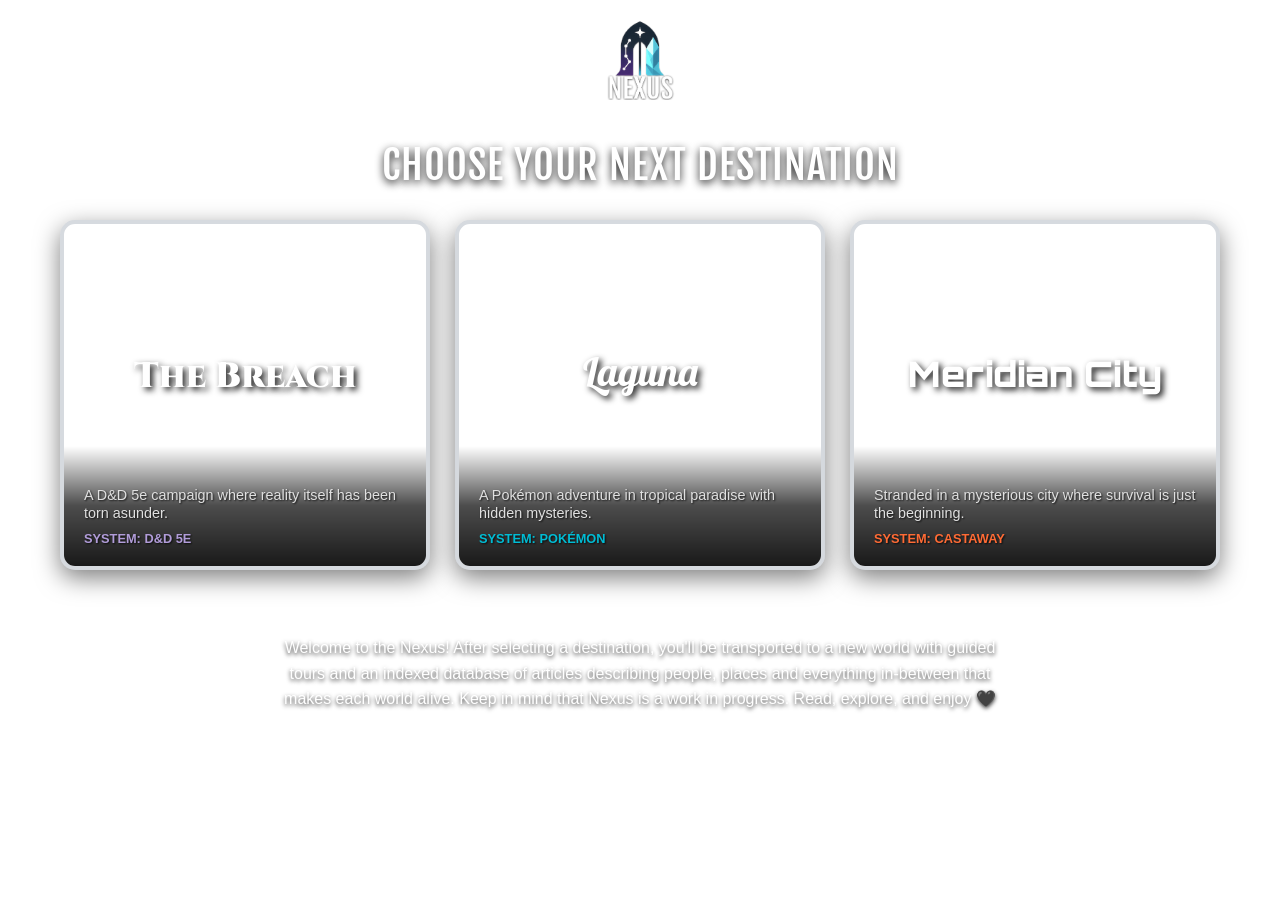
==== html.html @ daaf13c8 "feat: Complete article modal pagination system with enhanced UX - Implement two-column article modal" ====
<!DOCTYPE html>
<html lang="en">
<head>
    <meta charset="UTF-8">
    <meta name="viewport" content="width=device-width, initial-scale=1.0">
    <title>NEXUS - TTRPG World Hub</title>
    
    <!-- ADD: Preload critical background video -->
    <link rel="preload" href="assets/videos/Breach-vid.mp4" as="video" type="video/mp4">
    
    <!-- CSS files in load order: foundation → components → content → overrides -->
    <link href="base.css" rel="stylesheet" type="text/css" />
    <link href="components.css" rel="stylesheet" type="text/css" />
    <link href="cards.css" rel="stylesheet" type="text/css" />
    <link href="features.css" rel="stylesheet" type="text/css" />
    <link href="modals.css" rel="stylesheet" type="text/css" />
    <link href="utilities.css" rel="stylesheet" type="text/css" />
    <link href="responsive.css" rel="stylesheet" type="text/css" />
    
    <!-- World themes loaded dynamically by JavaScript -->
    <link href="meridian-theme.css" rel="stylesheet" type="text/css" />
    <link href="laguna-theme.css" rel="stylesheet" type="text/css" />
    <link href="breach-theme.css" rel="stylesheet" type="text/css" />
</head>
<body>
    <!-- Background video layer for world selection -->
    <div id="worldBackgroundLayer" class="world-background-layer">
        <!-- NEW: Neutral default background -->
        <video id="bgVideo-neutral" class="world-bg-video active" autoplay muted loop playsinline>
            <source src="assets/videos/neutral-landing.mp4" type="video/mp4">
        </video>
        
        <!-- World-specific backgrounds (start inactive) - REMOVED autoplay -->
        <video id="bgVideo-breach" class="world-bg-video" muted loop playsinline>
            <source src="assets/videos/Breach-vid.mp4" type="video/mp4">
        </video>
        <video id="bgVideo-meridian" class="world-bg-video" muted loop playsinline>
            <source src="assets/videos/meridian-vid.mp4" type="video/mp4">
        </video>
        <video id="bgVideo-laguna" class="world-bg-video" muted loop playsinline>
            <source src="assets/videos/laguna-vid.mp4" type="video/mp4">
        </video>
    </div>

    <div class="container">
        <header>
            <div class="logo-container" onclick="window.location.reload()">
                <img src="assets/nexus-logo.png" alt="NEXUS" class="logo" />
                <h1 class="logo-fallback">NEXUS</h1>
            </div>
        </header>

        <main>
            <section class="landing-screen">
                <h2>Choose your next destination</h2>
                <div class="worlds-grid" id="worldsGrid">
                    <!-- Worlds will be loaded dynamically -->
                    <div class="world-card loading">Loading worlds...</div>
                </div>
                
                <div class="landing-message">
                    <div class="message-content" id="landingMessage">
                        Welcome to the Nexus! After selecting a destination, you'll be transported to a new world with guided tours and an indexed database of articles describing people, places and everything in-between that makes each world alive. Keep in mind that Nexus is a work in progress. Read, explore, and enjoy 🖤
                    </div>
                </div>
            </section>

            <section class="world-hub" id="worldHub" style="display: none;">
                <div class="hub-header">
                    <h2 id="currentWorldName">World Name</h2>
                </div>
                <span class="current-mode" id="currentMode">Mode: Explore</span>
                <div class="hub-content" id="hubContent">
                    <!-- Dynamic content based on world and mode -->
                </div>
                <!-- REMOVED: back button - logo click reloads instead -->
            </section>
        </main>

        <!-- Article Modal -->
        <div id="modalOverlay" class="modal-overlay">
            <div class="article-modal" id="articleModal">
                <div class="modal-content">
                    <div class="modal-header">
                        <h2 id="modalTitle">Article Title</h2>
                        <button class="close-btn" id="closeModalBtn">&times;</button>
                    </div>
                    <div class="modal-body" id="modalBody">
                        <!-- Article content will be loaded here -->
                    </div>
                </div>
            </div>
        </div>

        <!-- Tour Modal -->
        <div id="tourModalOverlay" class="modal-overlay">
            <!-- Small centered loading box shown while slides load -->
            <div id="tourLoadingBox" class="tour-loading-box" style="display: none;">
                Loading tour...
            </div>

            <div class="tour-modal" id="tourModal">
                <div class="modal-content">
                    <div class="tour-slide-container" id="tourSlideContainer"></div>
                </div>
                <div class="tour-modal-navigation">
                    <button class="tour-nav-btn" id="tourModalPrevBtn">Previous</button>
                    <div class="tour-dots" id="tourModalDots"></div>
                    <button class="tour-nav-btn" id="tourModalNextBtn">Next</button>
                </div>
                <button id="closeTourModalBtn" class="close-btn">&times;</button>
            </div>
        </div>
    </div>

    <!-- JavaScript files -->
    <script src="config.js"></script>
    <script src="script.js"></script>
    <script src="article_viewer.js"></script>
    <script src="tour_viewer.js"></script>
</body>
</html>
---- base.css ----
@import url('https://fonts.googleapis.com/css2?family=Orbitron:wght@400;700;900&family=Lobster:wght@400&family=Cinzel:wght@400;600;900&family=Fjalla+One:wght@400&family=Faculty+Glyphic&display=swap');

/* ========== CSS VARIABLES ========== */
:root {
    /* Color scheme */
    --primary-bg: linear-gradient(135deg, #f5f7fa 0%, #c3cfe2 100%);
    --secondary-bg: rgba(255, 255, 255, 0.7);
    --card-bg: #ffffff;
    --text-color: #2c3e50;
    --text-secondary: #7f8c8d;
    --text-accent: #34495e;
    --border-color: rgba(52, 73, 94, 0.2);
    --button-bg: rgba(255, 255, 255, 0.8);
    --button-hover: rgba(255, 255, 255, 0.9);
    
    /* Typography */
    --font-family: Arial, sans-serif;
    --font-weight-normal: 400;
    --font-weight-bold: 700;
    --font-weight-heavy: 900;
    
    /* Card system colors - purple theme */
    --card-border-operator: #b19cd9;
    --card-glow-operator: rgba(177, 156, 217, 0.5);
    --card-border-handler: #c9b5e6;
    --card-glow-handler: rgba(201, 181, 230, 0.5);
    --card-border-broker: #9d87c7;
    --card-glow-broker: rgba(157, 135, 199, 0.5);
    --card-border-default: rgba(177, 156, 217, 0.3);
    --card-glow-default: rgba(177, 156, 217, 0.2);
    --card-overlay-gradient: linear-gradient(to top, rgba(0,0,0,0.8) 0%, transparent 100%);
    
    /* Modal system */
    --modal-bg: #ffffff;
    --modal-border: #cccccc;
    --modal-overlay: rgba(0,0,0,0.5);
    
    /* Tour system - purple theme */
    --tour-accent: #b19cd9;
    --tour-bg: rgba(44, 44, 62, 0.9);
    --tour-card-bg: rgba(177, 156, 217, 0.1);
    --tour-nav-bg: #b19cd9;
    --tour-nav-text: #2c2c3e;
    --tour-dot-inactive: rgba(177, 156, 217, 0.3);
    --tour-slide-bg: #2c2c3e;
}

/* ========== BASE STYLES ========== */
* {
    margin: 0;
    padding: 0;
    box-sizing: border-box;
}

body {
    font-family: var(--font-family);
    background: transparent;
    color: var(--text-color);
    min-height: 100vh;
    transition: background 1.5s ease;
    overflow-y: scroll;
    position: relative;
}

.container {
    max-width: 1200px;
    margin: 0 auto;
    padding: 20px;
    transition: opacity 0.5s ease;
    background: transparent;
}

.container.transitioning {
    opacity: 0;
}

.container.transitioning .landing-message {
    opacity: 0;
    transition: opacity 0.2s ease;
}

/* ========== HEADER & LOGO ========== */
header {
    text-align: center;
    margin-bottom: 40px;
}

.logo-container {
    position: relative;
    display: flex;
    justify-content: center;
    align-items: center;
    margin-bottom: 10px;
    cursor: pointer;
    transition: transform 0.2s ease;
}

.logo-container:hover {
    transform: scale(1.05);
}

.logo {
    height: 80px;
    width: auto;
    display: block;
    transition: all 0.3s ease;
}

.logo:hover {
    transform: scale(1.05);
}

.logo-fallback {
    font-family: var(--font-family);
    font-weight: var(--font-weight-heavy);
    font-size: 3rem;
    margin: 0;
    color: var(--text-accent);
    display: none;
}

/* Show fallback if logo fails */
.logo-container .logo[src=""] + .logo-fallback,
.logo-container .logo:not([src]) + .logo-fallback {
    display: block;
}

h1 {
    font-family: var(--font-family);
    font-weight: var(--font-weight-heavy);
    font-size: 3rem;
    margin-bottom: 10px;
    color: var(--text-accent);
}

h2 {
    font-family: 'Fjalla One', sans-serif !important; 
    font-weight: 400;
    font-size: 2.5rem;
    margin-bottom: 30px;
    text-align: center;
    color: #ffffff; /* Changed from var(--text-accent) to white */
    text-transform: uppercase;
    letter-spacing: 1px;
    text-shadow: 0 3px 8px rgba(0, 0, 0, 0.9); /* NEW: strong drop shadow for readability */
}

.subtitle {
    font-size: 1.2rem;
    color: var(--text-secondary);
    font-weight: var(--font-weight-normal);
}

/* ========== ANIMATIONS ========== */
@keyframes fadeIn {
    from {
        opacity: 0;
        transform: translateY(10px);
    }
    to {
        opacity: 1;
        transform: translateY(0);
    }
}

@keyframes slideInUp {
    from {
        opacity: 0;
        transform: translateY(20px);
    }
    to {
        opacity: 1;
        transform: translateY(0);
    }
}
---- components.css ----
/*
 * COMPONENTS.CSS
 * Reusable UI components: buttons, navigation, layout containers, toggles
 * Contains mode buttons, back buttons, current mode indicator, hub layout, and explore toggles
 * Depends on: base.css variables
 */

/* ========== MODE BUTTONS & NAVIGATION ========== */
.mode-buttons {
    display: grid;
    grid-template-columns: repeat(auto-fit, minmax(200px, 1fr));
    gap: 20px;
    margin-bottom: 30px;
}

.mode-btn {
    background: var(--button-bg);
    border: 2px solid var(--border-color);
    border-radius: 15px;
    padding: 30px 20px;
    cursor: pointer;
    transition: all 0.3s ease;
    color: var(--text-color);
    text-align: center;
    font-size: 1rem;
}

.mode-btn:hover {
    transform: translateY(-5px);
    background: var(--button-hover);
}

.mode-icon {
    font-size: 2.5rem;
    display: block;
    margin-bottom: 10px;
}

.mode-text {
    font-family: var(--font-family);
    font-weight: var(--font-weight-bold);
    font-size: 1.5rem;
    display: block;
    margin-bottom: 5px;
}

.mode-btn small {
    color: var(--text-secondary);
    font-size: 0.8rem;
    font-weight: var(--font-weight-normal);
}

.back-btn, .tour-back-btn {
    background: var(--button-bg);
    border: 1px solid var(--border-color);
    color: var(--text-color);
    padding: 10px 20px;
    border-radius: 8px;
    cursor: pointer;
    transition: all 0.3s ease;
    font-family: var(--font-family);
    font-weight: var(--font-weight-normal);
}

.back-btn:hover, .tour-back-btn:hover {
    background: var(--button-hover);
}

.current-mode {
    position: fixed;
    top: 20px;
    right: 20px;
    z-index: 1000;
    background: var(--secondary-bg);
    backdrop-filter: blur(10px);
    border: 1px solid var(--border-color);
    color: var(--text-color);
    padding: 8px 16px;
    border-radius: 20px;
    font-family: var(--font-family);
    font-weight: var(--font-weight-normal);
    font-size: 0.85rem;
    transition: all 0.3s ease;
    opacity: 0.8;
    box-shadow: 0 4px 15px rgba(0, 0, 0, 0.1);
}

.current-mode:hover {
    opacity: 1;
    transform: translateY(-1px);
    box-shadow: 0 6px 20px rgba(0, 0, 0, 0.15);
}

/* World-specific current mode accents */
body.world-meridian .current-mode:hover {
    border-color: rgba(0, 255, 255, 0.3);
}

body.world-laguna .current-mode:hover {
    border-color: rgba(0, 188, 212, 0.3);
}

body.world-breach .current-mode:hover {
    border-color: rgba(255, 215, 0, 0.3);
}

/* ========== HUB LAYOUT ========== */
.hub-header {
    display: flex;
    justify-content: flex-start;
    align-items: center;
    margin-bottom: 30px;
    padding: 20px;
    background: none;
    border-radius: 10px;
    border: none;
}

.hub-content {
    min-height: 400px;
    padding: 20px;
    background: none;
    border-radius: 10px;
    margin-bottom: 20px;
    border: none;
    max-width: 100%; /* Ensure it uses full width */
    margin-left: auto;
    margin-right: auto;
}

/* Hide mode indicator in explore mode */
.world-hub[data-mode="explore"] .current-mode {
    display: none !important;
}

/* ========== EXPLORE MODE TOGGLE ========== */
.explore-toggle-bar {
    display: flex;
    background: rgba(255, 255, 255, 0.1);
    backdrop-filter: blur(10px);
    border-radius: 12px;
    padding: 8px;
    gap: 8px;
    margin-bottom: 0;
    border: 1px solid rgba(255, 255, 255, 0.2);
    width: 100%;
    max-width: 500px;
    margin: 0 auto;
}

.explore-tab {
    flex: 1;
    padding: 12px 20px;
    background: transparent;
    border: none;
    border-radius: 8px;
    color: rgba(255, 255, 255, 0.7);
    cursor: pointer;
    transition: all 0.3s ease;
    font-size: 14px;
    font-weight: 500;
    display: flex;
    align-items: center;
    justify-content: center;
    gap: 8px;
    font-family: var(--font-family);
    white-space: nowrap;
}

.explore-tab:hover {
    background: rgba(255, 255, 255, 0.1);
    color: rgba(255, 255, 255, 0.9);
    transform: translateY(-1px);
}

.explore-tab.active {
    background: rgba(255, 255, 255, 0.2);
    color: #ffffff;
    box-shadow: 0 4px 16px rgba(0, 0, 0, 0.2);
}

.explore-tab.active:hover {
    background: rgba(255, 255, 255, 0.25);
}

.explore-content {
    animation: fadeIn 0.3s ease-out;
}

.explore-submode-content {
    min-height: 400px;
}

/* ========== EXPLORE MODE TOGGLE (new separated buttons) ========== */
.explore-toggle-row {
    display: grid;
    grid-template-columns: repeat(2, minmax(220px, 1fr));
    gap: 16px;
    max-width: 720px;
    margin: 0 auto 12px;
}

.explore-primary-btn {
    padding: 20px 28px;
    background: transparent;
    border: none;
    border-radius: 12px;
    color: #b19cd9; /* Purple color */
    cursor: pointer;
    transition: all 0.25s ease;
    font-size: 1.6rem;
    font-family: var(--font-family);
    font-weight: var(--font-weight-bold);
    display: flex;
    align-items: center;
    justify-content: center;
    gap: 12px;
    white-space: nowrap;
    opacity: 0.5; /* Reduced from 0.6 for inactive */
    text-transform: uppercase;
    letter-spacing: 1px;
    text-decoration: underline;
    text-shadow: 0 0 8px rgba(177, 156, 217, 0.3); /* Purple glow */
}

.explore-primary-btn:hover {
    background: transparent;
    border-color: transparent;
    transform: translateY(-2px);
    opacity: 0.75;
    text-shadow: 0 0 12px rgba(177, 156, 217, 0.5); /* Stronger purple glow on hover */
}

.explore-primary-btn.active {
    background: transparent;
    border-color: transparent;
    color: #c9b5e6; /* Brighter purple when active */
    opacity: 1;
    box-shadow: none;
    transform: translateY(-2px);
    text-decoration: underline;
    text-shadow: 0 0 20px rgba(201, 181, 230, 0.8), /* Strong purple glow */
                 0 0 40px rgba(201, 181, 230, 0.4); /* Extended purple glow */
}

/* Breach edit: bigger font size on buttons, bold */
body.world-breach .explore-primary-btn {
    font-size: 1.8rem;
    font-weight: var(--font-weight-heavy);
}

/* Responsive: stack buttons on small screens */
@media (max-width: 520px) {
    .explore-toggle-row {
        grid-template-columns: 1fr;
    }
}

.container {
    max-width: 1200px;
    margin: 0 auto;
    padding: 20px;
    transition: opacity 0.5s ease;
    background: transparent; /* NEW: ensure container doesn't block bg videos */
}

/* ========== LANDING PAGE STYLES ========== */
.landing-screen {
    /* ...existing code... */
    background: transparent; /* NEW: let bg videos show through */
}

main {
    /* ...existing code... */
    background: transparent; /* NEW: let bg videos show through */
}
---- cards.css ----
/*
 * CARDS.CSS
 * All card-based preview UI elements: world selection cards and article grid cards
 * Contains world cards (cinematic video previews), article cards (content previews), and tag-based styling
 * Depends on: base.css variables
 */

/* ========== WORLD BACKGROUND VIDEOS ========== */
.world-background-layer {
    position: fixed;
    top: 0;
    left: 0;
    width: 100vw;
    height: 100vh;
    z-index: -1; /* behind .container but visible if body bg is transparent */
    overflow: hidden;
    pointer-events: none;
}

.world-bg-video {
    position: absolute;
    top: 50%;
    left: 50%;
    transform: translate(-50%, -50%);
    min-width: 100%;
    min-height: 100%;
    width: auto;
    height: auto;
    object-fit: cover;
    opacity: 0;
    transition: opacity 0.8s ease;
    filter: blur(2px) brightness(0.6); /* Reduced from blur(4px) */
}

.world-bg-video.active {
    opacity: 1;
}

/* ========== WORLD CARDS ========== */
.worlds-grid {
    display: grid;
    grid-template-columns: repeat(auto-fit, minmax(280px, 1fr));
    gap: 25px;
    margin-bottom: 20px;
    max-width: 1600px;      /* Added: cap grid width for wide screens */
    margin-left: auto;      /* Center grid horizontally */
    margin-right: auto;
}

.world-card {
    position: relative;
    height: 350px;
    border-radius: 15px;
    overflow: hidden;
    cursor: pointer;
    transition: all 0.3s ease;
    border: 4px solid var(--border-color);
    box-shadow: 0 8px 25px rgba(0, 0, 0, 0.5); /* Increased from 0.2 to 0.5 */
    
    /* NEW: Fade-in animation on load */
    opacity: 0;
    animation: cardFadeIn 0.6s ease-out forwards;
    /* ADD: Force hardware acceleration */
    will-change: opacity, transform;
    transform: translateZ(0); /* Force GPU rendering */
}

/* Stagger the fade-in for each card - reduced delays for smoother start */
.world-card:nth-child(1) { animation-delay: 0s; } /* No delay for first card */
.world-card:nth-child(2) { animation-delay: 0.15s; }
.world-card:nth-child(3) { animation-delay: 0.3s; }
.world-card:nth-child(4) { animation-delay: 0.45s; }

@keyframes cardFadeIn {
    from {
        opacity: 0;
        transform: translateY(20px) translateZ(0);
    }
    to {
        opacity: 1;
        transform: translateY(0) translateZ(0);
    }
}

.world-card:hover {
    transform: translateY(-6px) scale(1.02) translateZ(0); /* Keep GPU rendering */
    border-color: var(--text-accent);
    box-shadow: 0 12px 35px rgba(0, 0, 0, 0.6), 
                inset 0 0 30px rgba(255, 255, 255, 0.1); /* ADD: inner glow */
    will-change: transform; /* Hint browser about hover transforms */
}

.world-card.loading {
    cursor: default;
    display: flex;
    align-items: center;
    justify-content: center;
    background: transparent; /* Completely transparent */
    color: #ffffff;
    border: none; /* No border */
    box-shadow: none;
    font-size: 1.2rem;
    font-weight: 600;
    text-shadow: 0 3px 8px rgba(0, 0, 0, 0.9);
    animation: none !important; /* Keep this to disable card fade-in */
    backdrop-filter: none; /* Removed blur completely */
    opacity: 1; /* REMOVED !important - allows JS to override */
    visibility: visible !important; /* Keep visibility important */
}

.world-video {
    position: absolute;
    top: 0;
    left: 0;
    width: 100%;
    height: 100%;
    object-fit: cover;
    z-index: 1;
    transition: transform 0.3s ease;
    /* ADD: Prevent video from triggering repaints during card animation */
    will-change: transform;
    transform: translateZ(0);
}

.world-card:hover .world-video {
    transform: scale(1.05);
}

.world-video-placeholder {
    position: absolute;
    top: 0;
    left: 0;
    width: 100%;
    height: 100%;
    background: var(--secondary-bg);
    display: flex;
    align-items: center;
    justify-content: center;
    font-size: 4rem;
    color: var(--text-secondary);
    z-index: 1;
}

.world-video-placeholder::before {
    content: "🌎";
}

.world-overlay {
    position: absolute;
    bottom: 0;
    left: 0;
    right: 0;
    background: linear-gradient(to top, rgba(0, 0, 0, 0.9) 0%, rgba(0, 0, 0, 0.7) 50%, transparent 100%);
    padding: 20px;
    z-index: 2;
    min-height: 120px;
    display: flex;
    flex-direction: column;
    justify-content: flex-end;
}

.world-name {
    position: absolute;
    top: calc(50% - 1.1rem);
    left: 50%;
    transform: translate(-50%, -50%);
    width: calc(100% - 40px);
    text-align: center;
    font-weight: 900;
    font-size: 2.2rem;
    color: #ffffff;
    text-shadow: 3px 3px 6px rgba(0, 0, 0, 0.9);
    line-height: 1.1;
    z-index: 3;
    pointer-events: none;
}

.world-description {
    color: #e0e0e0;
    font-size: 0.9rem;
    font-weight: var(--font-weight-normal);
    margin-bottom: 8px;
    text-shadow: 1px 1px 2px rgba(0, 0, 0, 0.8);
    line-height: 1.3;
}

.world-system {
    font-family: var(--font-family);
    font-weight: var(--font-weight-bold);
    font-size: 0.8rem;
    text-transform: uppercase;
    text-shadow: 1px 1px 2px rgba(0, 0, 0, 0.8);
}

/* World-specific fonts and colors */
.world-card[data-world-id="meridian"] .world-name {
    font-family: 'Orbitron', monospace;
    font-weight: 900;
    top: calc(50% - 1.3rem); /* ADD: Moved up slightly (was calc(50% - 1.1rem)) */
}

.world-card[data-world-id="meridian"] .world-system {
    color: #ff6b35;
}

.world-card[data-world-id="meridian"]:hover {
    border-color: #ff6b35; /* ADD: fill border with Meridian color */
    box-shadow: 0 12px 35px rgba(255, 107, 53, 0.7),
                inset 0 0 30px rgba(255, 107, 53, 0.2); /* ADD: inner glow with Meridian color */
}

.world-card[data-world-id="laguna"] .world-name {
    font-family: 'Lobster', cursive;
    font-weight: 400;
    font-size: 2.5rem; /* Increased from default 2.2rem */
    top: calc(50% - 1.5rem); /* Moved up slightly (was calc(50% - 1.1rem)) */
}

.world-card[data-world-id="laguna"] .world-system {
    color: #00bcd4;
}

.world-card[data-world-id="laguna"]:hover {
    border-color: #00bcd4; /* ADD: fill border with Laguna color */
    box-shadow: 0 12px 35px rgba(0, 188, 212, 0.7),
                inset 0 0 30px rgba(0, 188, 212, 0.2); /* ADD: inner glow with Laguna color */
}

.world-card[data-world-id="breach"] .world-name {
    font-family: 'Cinzel', serif;
    font-weight: 900;
}

.world-card[data-world-id="breach"] .world-system {
    color: #b19cd9; /* Changed from #c9a961 to purple */
}

.world-card[data-world-id="breach"]:hover {
    border-color: #b19cd9; /* Changed from #c9a961 to purple */
    box-shadow: 0 12px 35px rgba(177, 156, 217, 0.9), /* Updated to purple */
                inset 0 0 30px rgba(177, 156, 217, 0.25); /* Updated inner glow to purple */
}

/* ========== ARTICLE CARDS ========== */
.articles-grid {
    display: grid;
    grid-template-columns: repeat(auto-fit, minmax(204px, 1fr)); /* Reduced from 240px (15% smaller) */
    gap: 12px;
    max-width: 1120px; /* NEW: Limit to ~5 cards (5 * 204px + 4 * 12px gaps = 1068px + padding) */
    margin: 0 auto;
    padding: 0;
    justify-content: center;
}

.article-card {
    position: relative;
    height: 255px;
    border-radius: 12px;
    overflow: hidden;
    cursor: pointer;
    transition: all 0.3s ease;
    border: none;
    filter: saturate(0.9); /* NEW: 10% desaturation (90% saturation) */
}

.article-card:hover {
    transform: translateY(-6px) scale(1.02);
    filter: saturate(1); /* NEW: Full saturation on hover */
}

/* Compact header for article cards */
.card-header {
    display: flex;
    align-items: center;
    gap: 10px;
    margin-bottom: 6px;
}

/* Top-right badges container - REMOVE from top */
.article-card .card-top-bar {
    display: none; /* Hide the top bar completely */
}

/* Remove all old badge positioning rules */
.article-card .card-top-bar .card-category-badge,
.article-card .card-top-bar .card-tag,
.article-card .card-meta-row .card-category-badge,
.article-card .card-meta-row .card-tag {
    position: static !important;
    top: auto !important;
    right: auto !important;
    left: auto !important;
    margin: 0 !important;
}

/* Tag-based styling */
.article-card.tag-operator {
    border-color: var(--card-border-operator);
    box-shadow: 0 0 15px var(--card-glow-operator);
}

.article-card.tag-operator:hover {
    box-shadow: 0 0 25px var(--card-glow-operator);
}

.article-card.tag-handler {
    border-color: var(--card-border-handler);
    box-shadow: 0 0 15px var(--card-glow-handler);
}

.article-card.tag-handler:hover {
    box-shadow: 0 0 25px var(--card-glow-handler);
}

.article-card.tag-broker {
    border-color: var(--card-border-broker);
    box-shadow: 0 0 15px var(--card-glow-broker);
}

.article-card.tag-broker:hover {
    box-shadow: 0 0 25px var(--card-glow-broker);
}

.article-card:not(.tag-operator):not(.tag-handler):not(.tag-broker) {
    border-color: var(--card-border-default);
    box-shadow: 0 0 15px var(--card-glow-default);
}

.card-background {
    position: absolute;
    top: 0;
    left: 0;
    width: 100%;
    height: 100%;
    object-fit: cover;
    object-position: center 10%;
    z-index: 1;
}

.card-background-placeholder {
    position: absolute;
    top: 0;
    left: 0;
    width: 100%;
    height: 100%;
    background: linear-gradient(135deg, #3d3456, #2c2c3e); /* Purple gradient instead of beige */
    display: flex;
    align-items: center;
    justify-content: center;
    font-size: 3rem;
    color: #b19cd9; /* Purple color for icon */
    z-index: 1;
}

.card-background-placeholder::before {
    content: "📄";
}

.card-overlay {
    position: absolute;
    bottom: 0;
    left: 0;
    right: 0;
    background: var(--card-overlay-gradient);
    padding: 10px 14px; /* Reduced from 12px 16px (15% smaller) */
    min-height: 102px; /* Reduced from 120px (15% smaller) */
    z-index: 2;
    display: flex;
    flex-direction: column;
    justify-content: flex-end;
    align-items: center;
}

.card-title {
    font-family: var(--font-family);
    font-weight: var(--font-weight-heavy);
    font-size: 1.1rem; /* Reduced from 1.3rem (15% smaller) */
    color: #ffffff !important;
    margin: 0 0 6px 0; /* Reduced from 8px */
    text-shadow: 2px 2px 4px rgba(0, 0, 0, 0.8);
    line-height: 1.2;
    text-align: center;
    width: 100%;
}

/* NEW: Badges row under the title */
.card-badges-row {
    display: flex;
    align-items: center;
    justify-content: center;
    gap: 8px;
    margin-top: 4px;
    width: 100%;
}

.card-category-badge {
    position: static !important;
    top: auto !important;
    right: auto !important;
    left: auto !important;
    margin: 0 !important;
    z-index: auto;
    background: rgba(177, 156, 217, 0.9);
    backdrop-filter: blur(10px);
    color: #2c2c3e;
    padding: 3px 8px; /* Reduced from 4px 10px (15% smaller) */
    border-radius: 15px;
    font-family: var(--font-family);
    font-weight: var(--font-weight-bold);
    font-size: 10px; /* Reduced from 11px */
    text-transform: uppercase;
    border: none;
}

.card-tag {
    position: static !important;
    top: auto !important;
    right: auto !important;
    left: auto !important;
    margin: 0 !important;
    padding: 3px 8px; /* Reduced from 4px 10px (15% smaller) */
    border-radius: 15px;
    font-family: var(--font-family);
    font-weight: var(--font-weight-bold);
    font-size: 10px; /* Reduced from 11px */
    text-transform: capitalize;
    background: rgba(201, 181, 230, 0.9);
    color: #2c2c3e;
    border: none;
}

.card-summary {
    font-family: var(--font-family);
    font-weight: var(--font-weight-bold);
    font-size: 0.8rem;
    color: var(--text-color);
    line-height: 1.3;
    margin: 0;
    text-shadow: 1px 1px 2px rgba(0, 0, 0, 0.8);
    display: none; /* Hide the summary */
    -webkit-line-clamp: 3;
    line-clamp: 3;
    -webkit-box-orient: vertical;
    overflow: hidden;
}

.card-meta {
    font-family: var(--font-family);
    font-weight: var(--font-weight-normal);
    font-size: 0.65rem;
    color: var(--text-secondary);
    margin-top: 6px;
    text-shadow: 1px 1px 2px rgba(0, 0, 0, 0.8);
}

/* No changes needed unless you have badge order overrides here. 
   The theme's flex-direction: column-reverse will handle the order for Breach. */
---- features.css ----
/*
 * FEATURES.CSS
 * Content browsing systems: article viewer interface and tour system
 * Contains article filters/search, tour selection interface, and tour slideshow functionality
 * Depends on: base.css variables
 */

/* ========== ARTICLE SYSTEM ========== */
.landing-message {
    max-width: 800px;
    margin: 40px auto 0;
    padding: 25px 30px;
}

.message-content {
    text-align: center;
    font-size: 1rem;
    line-height: 1.6;
    color: #ffffff;
    font-weight: var(--font-weight-normal);
    text-shadow: 0 2px 4px rgba(0, 0, 0, 0.8);
}

.message-content p {
    margin-bottom: 15px;
}

.message-content p:last-child {
    margin-bottom: 0;
}

.article-viewer {
    max-width: 1680px; /* was 1400px - allow up to 6 columns */
    margin: 0 auto;
    margin-top: 0 !important; /* Remove any extra top margin */
    padding: 0 20px; /* Add horizontal padding for better spacing */
}

/* Let the grid expand to the container width (removes 1600px cap from cards.css) */
.article-viewer .articles-grid {
    max-width: none;
    margin: 0 auto; /* Ensure centering */
    padding: 0;
}

.article-filters {
    display: flex;
    gap: 15px;
    margin-bottom: 18px !important; /* was 30px */
    flex-wrap: wrap;
    align-items: center;
    padding: 14px !important;       /* was 20px */
    border-radius: 10px;
    background: rgba(177, 156, 217, 0.1); /* Purple tint background */
    border: 1px solid rgba(177, 156, 217, 0.3); /* Purple border */
}

.filter-group {
    flex: 1;
    min-width: 150px;
}

.filter-group input, .filter-group select {
    width: 100%;
    padding: 10px;
    border: 1px solid rgba(177, 156, 217, 0.4); /* Purple border */
    border-radius: 5px;
    background: rgba(0, 0, 0, 0.3); /* Dark semi-transparent */
    color: #ffffff; /* White text */
    font-size: 14px;
    font-family: var(--font-family);
    font-weight: var(--font-weight-normal);
}

.filter-group input::placeholder {
    color: rgba(177, 156, 217, 0.6); /* Purple placeholder */
}

.filter-group select option {
    background: #2c2c3e; /* Dark background for dropdown */
    color: #ffffff;
    padding: 8px;
}

.clear-btn {
    padding: 10px 20px;
    background: rgba(177, 156, 217, 0.25) !important; /* Purple tint - force override */
    color: #e8e8e8 !important; /* Light text - force override */
    border: 1px solid rgba(177, 156, 217, 0.5) !important; /* Purple border - force override */
    border-radius: 5px;
    cursor: pointer;
    font-size: 14px;
    font-family: var(--font-family);
    font-weight: var(--font-weight-bold);
    transition: all 0.3s ease;
    text-transform: uppercase; /* Make text uppercase */
}

.clear-btn:hover {
    background: rgba(177, 156, 217, 0.4) !important; /* Darker purple on hover */
    border-color: #b19cd9 !important;
    color: #ffffff !important;
    text-shadow: 0 0 8px rgba(177, 156, 217, 0.5);
    transform: translateY(-1px); /* Slight lift on hover */
}

/* ========== TOUR SYSTEM ========== */
.explore-mode-selection {
    max-width: 800px;
    margin: 0 auto;
    padding: 40px 20px;
    text-align: center;
    background: none;
    border: none;
}

.explore-mode-selection h3 {
    font-size: 2rem;
    margin-bottom: 15px;
    color: var(--text-color);
    font-family: var(--font-family);
    font-weight: var(--font-weight-heavy);
}

.explore-mode-selection p {
    color: var(--text-secondary);
    font-size: 1.1rem;
    margin-bottom: 40px;
    font-family: var(--font-family);
    font-weight: var(--font-weight-normal);
}

.explore-options {
    display: grid;
    grid-template-columns: repeat(auto-fit, minmax(250px, 1fr));
    gap: 30px;
    margin-top: 30px;
}

.explore-option-btn {
    background: var(--button-bg);
    border: 2px solid var(--border-color);
    border-radius: 15px;
    padding: 40px 30px;
    cursor: pointer;
    transition: all 0.3s ease;
    color: var(--text-color);
    text-align: center;
    font-size: 1rem;
    display: flex;
    flex-direction: column;
    align-items: center;
    gap: 10px;
}

.explore-option-btn:hover {
    transform: translateY(-5px);
    background: var(--button-hover);
    border-color: var(--tour-accent);
}

.explore-icon {
    font-size: 3rem;
    display: block;
    margin-bottom: 10px;
}

.explore-text {
    font-family: var(--font-family);
    font-weight: var(--font-weight-bold);
    font-size: 1.5rem;
    display: block;
    margin-bottom: 10px;
}

.explore-option-btn small {
    color: var(--text-secondary);
    font-size: 0.9rem;
    font-weight: var(--font-weight-normal);
    line-height: 1.4;
}

.tour-selection {
    max-width: 1200px;
    margin: 0 auto;
    padding: 20px;
    background: none;
    border: none;
}

.tour-header {
    text-align: center;
    margin-bottom: 30px;
    background: none;
    border: none;
}

.tour-header h3 {
    font-size: 2rem;
    margin-bottom: 10px;
    color: var(--text-color);
    font-family: var(--font-family);
    font-weight: var(--font-weight-heavy);
}

.tour-header p {
    color: var(--text-secondary);
    font-size: 1.1rem;
    font-family: var(--font-family);
    font-weight: var(--font-weight-normal);
}

.tour-mode-selector {
    display: flex;
    justify-content: center;
    gap: 20px;
    margin-bottom: 40px;
}

.tour-mode-btn {
    padding: 12px 24px;
    background: var(--button-bg);
    border: 2px solid var(--border-color);
    border-radius: 8px;
    color: var(--text-color);
    font-size: 1rem;
    cursor: pointer;
    transition: all 0.3s ease;
    backdrop-filter: blur(10px);
    font-family: var(--font-family);
    font-weight: var(--font-weight-bold);
}

.tour-mode-btn:hover {
    background: var(--button-hover);
    border-color: var(--text-accent);
    transform: translateY(-2px);
}

.tour-mode-btn.active {
    background: var(--tour-accent);
    border-color: var(--tour-accent);
    color: var(--tour-bg);
}

.tour-categories {
    display: flex;
    flex-direction: column;
    gap: 18px; /* Reduced from 32px */
}

.tour-category {
    margin-bottom: 20px; /* Reduced from 40px */
    animation: slideInUp 0.4s ease-out;
}

.category-title {
    font-size: 1.5rem;
    margin-bottom: 20px;
    color: #c9b5e6; /* Light purple */
    border-bottom: 2px solid #b19cd9; /* Purple border */
    padding-bottom: 8px;
    font-family: var(--font-family);
    font-weight: var(--font-weight-bold);
    text-shadow: 0 0 12px rgba(177, 156, 217, 0.4); /* Purple glow */
}

.tour-categories .category-title {
    color: #c9b5e6; /* Light purple */
    font-size: 18px;
    font-weight: 600;
    margin-bottom: 16px;
    padding-bottom: 8px;
    border-bottom: 2px solid rgba(177, 156, 217, 0.5); /* Purple border */
    text-shadow: 0 0 8px rgba(177, 156, 217, 0.3); /* Purple glow */
}

.tour-cards {
    display: grid;
    grid-template-columns: repeat(auto-fit, minmax(300px, 1fr));
    gap: 10px; /* Reduced from 20px */
    grid-template-columns: repeat(3, 1fr); /* Limit to 3 columns on wider screens */
}

.tour-categories .tour-cards {
    display: grid;
    grid-template-columns: repeat(auto-fit, minmax(300px, 1fr));
    gap: 8px; /* Reduced from 16px */
    grid-template-columns: repeat(3, 1fr); /* Limit to 3 columns on wider screens */
}

.tour-card {
    position: relative;
    height: 200px;
    border-radius: 12px;
    overflow: hidden;
    cursor: pointer;
    transition: all 0.3s ease;
    background: var(--tour-card-bg);
    border: 1px solid var(--border-color);
}

.tour-card:hover {
    transform: translateY(-5px);
    box-shadow: 0 10px 30px rgba(0, 0, 0, 0.2);
    border-color: var(--tour-accent);
}

.tour-card-bg,
.tour-card-bg-placeholder {
    position: absolute;
    top: 0;
    left: 0;
    width: 100%;
    height: 100%;
    object-fit: cover;
    transition: transform 0.3s ease;
}

.tour-card:hover .tour-card-bg {
    transform: scale(1.05);
}

.tour-card-bg-placeholder {
    background: var(--secondary-bg);
    display: flex;
    align-items: center;
    justify-content: center;
    font-size: 3rem;
    color: var(--text-secondary);
}

.tour-card-bg-placeholder::before {
    content: "🗺️";
}

.tour-card-overlay {
    position: absolute;
    bottom: 0;
    left: 0;
    right: 0;
    background: linear-gradient(to top, 
        rgba(0, 0, 0, 0.9) 0%, 
        rgba(0, 0, 0, 0.6) 50%, 
        transparent 100%
    );
    padding: 20px;
    color: white;
}

.tour-title {
    font-size: 1.2rem;
    font-weight: var(--font-weight-bold);
    margin-bottom: 8px;
    color: #ffffff;            /* was var(--tour-accent) */
    text-transform: uppercase; /* make header all caps */
    font-family: var(--font-family);
}

.tour-description {
    font-size: 0.9rem;
    line-height: 1.4;
    margin-bottom: 10px;
    opacity: 0.9;
    font-family: 'Faculty Glyphic', var(--font-family); /* Changed to Faculty Glyphic */
    font-weight: var(--font-weight-normal);
}

.tour-meta {
    display: flex;
    gap: 15px;
    font-size: 0.8rem;
    opacity: 0.7;
    font-family: var(--font-family);
    font-weight: var(--font-weight-normal);
}

.articles-grid {
    display: grid;
    grid-template-columns: repeat(auto-fit, minmax(240px, 1fr)); /* was 220px */
    gap: 12px;
}

/* Let the grid expand to the container width (removes 1600px cap from cards.css) */
.article-viewer .articles-grid {
    max-width: none;
    margin: 0 auto; /* Ensure centering */
    padding: 0;
}

/* On large screens, enforce exactly 6 columns */
@media (min-width: 1500px) {
    .article-viewer .articles-grid {
        grid-template-columns: repeat(6, minmax(210px, 1fr)); /* was 190px */
    }
}

/* ========== TOUR SLIDESHOW ========== */
.tour-slideshow {
    height: 100vh;
    display: flex;
    flex-direction: column;
    background: var(--tour-slide-bg);
    color: var(--text-color);
}

.tour-slideshow .tour-header-bar {
    display: flex;
    justify-content: space-between;
    align-items: center;
    padding: 15px 20px;
    background: none;
    border-bottom: none;
    position: sticky;
    top: 0;
    z-index: 100;
}

.tour-slideshow .tour-info {
    display: flex;
    flex-direction: column;
    align-items: center;
    gap: 5px;
}

.tour-slideshow .tour-info .tour-title {
    font-size: 1.2rem;
    font-weight: var(--font-weight-bold);
    color: var(--text-color);
    font-family: var(--font-family);
}

.tour-slideshow .tour-progress {
    font-size: 0.9rem;
    opacity: 0.7;
    color: var(--text-secondary);
    font-family: var(--font-family);
    font-weight: var(--font-weight-normal);
}

.tour-slideshow .tour-slides-container {
    flex: 1;
    overflow-y: scroll;
    scroll-behavior: smooth;
    scrollbar-width: none;
    -ms-overflow-style: none;
}

.tour-slideshow .tour-slides-container::-webkit-scrollbar {
    display: none;
}

.tour-slideshow .tour-slide {
    min-height: 100vh;
    display: flex;
    align-items: center;
    justify-content: center;
    padding: 40px;
    opacity: 0.3;
    transition: opacity 0.5s ease;
}

.tour-slideshow .tour-slide.active {
    opacity: 1;
}

.tour-slideshow .slide-content {
    max-width: 1200px;
    width: 100%;
    display: grid;
    grid-template-columns: 1fr 1fr;
    gap: 40px;
    align-items: center;
}

.tour-slideshow .slide-media {
    width: 100%;
    height: 400px;
    border-radius: 12px;
    overflow: hidden;
}

.tour-slideshow .slide-media img,
.tour-slideshow .slide-media video {
    width: 100%;
    height: 100%;
    object-fit: cover;
}

.tour-slideshow .slide-text {
    padding: 20px;
}

.tour-slideshow .slide-title {
    font-size: 2.5rem;
    margin-bottom: 20px;
    color: var(--tour-accent);
    line-height: 1.2;
    font-family: var(--font-family);
    font-weight: var(--font-weight-heavy);
}

.tour-slideshow .slide-body {
    font-size: 1.1rem;
    line-height: 1.6;
    color: var(--text-color);
    font-family: 'Faculty Glyphic', var(--font-family); /* Changed to Faculty Glyphic */
    font-weight: var(--font-weight-normal);
}

.tour-slideshow .slide-body h1, 
.tour-slideshow .slide-body h2, 
.tour-slideshow .slide-body h3 {
    color: var(--tour-accent);
    margin: 20px 0 10px 0;
    font-family: var(--font-family);
    font-weight: var(--font-weight-bold);
}

.tour-slideshow .slide-body p {
    margin-bottom: 15px;
}

.tour-slideshow .slide-type-intro .slide-content {
    grid-template-columns: 1fr;
    text-align: center;
    max-width: 800px;
}

.tour-slideshow .slide-type-intro .slide-media {
    height: 300px;
    margin-bottom: 30px;
}

.tour-slideshow .tour-navigation {
    display: flex;
    justify-content: space-between;
    align-items: center;
    padding: 20px;
    background: var(--secondary-bg);
    border-top: 1px solid var(--border-color);
}

.tour-slideshow .tour-nav-btn {
    padding: 10px 20px;
    background: var(--tour-nav-bg);
    color: var(--tour-nav-text);
    border: none;
    border-radius: 6px;
    font-weight: var(--font-weight-bold);
    cursor: pointer;
    transition: all 0.3s ease;
    font-family: var(--font-family);
}

.tour-slideshow .tour-nav-btn:hover:not(:disabled) {
    background: var(--text-accent);
    transform: translateY(-2px);
}

.tour-slideshow .tour-nav-btn:disabled {
    opacity: 0.3;
    cursor: not-allowed;
}

.tour-slideshow .tour-dots {
    display: flex;
    gap: 8px;
}

.tour-slideshow .tour-dot {
    width: 12px;
    height: 12px;
    border-radius: 50%;
    background: var(--tour-dot-inactive);
    border: none;
    cursor: pointer;
    transition: all 0.3s ease;
}

.tour-slideshow .tour-dot.active {
    background: var(--tour-accent);
    transform: scale(1.2);
}

.tour-slideshow .tour-dot:hover {
    background: var(--text-secondary);
}

/* ========== ANIMATION APPLICATIONS ========== */
.explore-submode-content > * {
    animation: fadeIn 0.3s ease-out;
}

/* Reduce margin below explore toggle bar (hub-header) */
.hub-header {
    margin-bottom: 10px !important; /* was 30px */
    padding: 12px !important;       /* was 20px */
}
---- modals.css ----
/*
 * MODALS.CSS
 * All modal/overlay functionality: article modals and tour modals
 * Contains modal overlays, content containers, navigation, and tour-specific modal features
 * Depends on: base.css variables
 */

/* ========== MODAL SYSTEM ========== */
#modalOverlay, #tourModalOverlay {
    position: fixed;
    top: 0;
    left: 0;
    width: 100%;
    height: 100%;
    background: rgba(44, 44, 62, 0.85); /* Purple-tinted dark overlay instead of neutral */
    backdrop-filter: blur(5px);
    opacity: 0;
    pointer-events: none;
    z-index: 9998;
    transition: opacity 0.3s ease;
}

#modalOverlay.show, #tourModalOverlay.show {
    opacity: 1;
    pointer-events: auto;
}

/* Ensure modals properly hide when closed */
.article-modal, .tour-modal {
    position: fixed;
    top: 50%;
    left: 50%;
    transform: translate(-50%, -50%);
    z-index: 9999;
    opacity: 0;
    pointer-events: none;
    transition: opacity 0.3s ease;
    visibility: hidden;  /* Add visibility property */
}

.article-modal.show, .tour-modal.show {
    opacity: 1;
    pointer-events: auto;
    visibility: visible;  /* Show when active */
}

/* General modal-content (for article modals) */
.modal-content {
    background: #2c2c3e; /* Dark purple background instead of white */
    border: 2px solid #b19cd9; /* Purple border */
    border-radius: 15px;
    max-width: 1400px; /* Increased from 1100px for wider modal */
    width: 96%;
    max-height: 90vh;
    overflow: hidden;
    box-shadow: 0 20px 60px rgba(177, 156, 217, 0.3); /* Purple-tinted shadow */
    position: relative;
    z-index: 10000;
}

/* Override for tour modal to make it landscape and fill parent */
.tour-modal .modal-content {
    max-width: none;
    width: 100%;
    height: 100%;
    border-radius: 15px;
    background: #202225; /* avoid leaking beige from theme variables */
    border: none;
    box-shadow: none;
    position: relative;
    overflow: hidden;
    z-index: 1;
}

.modal-header {
    display: flex;
    justify-content: space-between;
    align-items: center;
    padding: 15px 20px; /* Reduced from 20px for tighter spacing */
    border-bottom: 2px solid #b19cd9;
    background: rgba(44, 44, 62, 0.95); /* Darker purple background instead of light purple tint */
}

.modal-header h2 {
    margin: 0;
    color: #b19cd9; /* Purple color for title - changed from #c9b5e6 */
    font-family: var(--font-family);
    font-weight: var(--font-weight-heavy);
    font-size: 1.8rem;
}

/* Article modal: use Cinzel for header with glow and center */
.article-modal .modal-header {
    justify-content: center; /* Center the header content */
    position: relative; /* For absolute positioning of close button */
}

.article-modal .modal-header h2 {
    font-family: 'Cinzel', serif !important;
    font-weight: var(--font-weight-heavy);
    font-size: 2rem;
    text-align: center;
    text-shadow: 0 0 20px rgba(177, 156, 217, 0.8), /* Strong purple glow */
                 0 0 40px rgba(177, 156, 217, 0.4), /* Extended glow */
                 0 2px 4px rgba(0, 0, 0, 0.8); /* Drop shadow for depth */
}

.article-modal .close-btn {
    position: absolute; /* Position close button absolutely */
    right: 20px; /* Keep it on the right */
}

.close-btn {
    background: none;
    border: none;
    color: #c9b5e6; /* Light purple */
    font-size: 28px;
    cursor: pointer;
    padding: 5px 10px;
    border-radius: 5px;
    transition: all 0.3s ease;
    line-height: 1;
    font-family: var(--font-family);
}

.close-btn:hover {
    background: rgba(177, 156, 217, 0.2); /* Purple hover */
    color: #ffffff;
}

.modal-body {
    padding: 20px;
    max-height: calc(90vh - 100px);
    overflow-y: auto;
    line-height: 1.6;
    color: #ffffff; /* Changed to pure white */
    font-family: 'Faculty Glyphic', var(--font-family); /* Changed to Faculty Glyphic */
    font-weight: var(--font-weight-normal);
}

.modal-body h1, .modal-body h2, .modal-body h3 {
    color: #b19cd9; /* Purple headings */
    margin-top: 20px;
    margin-bottom: 10px;
    font-family: 'Cinzel', serif; /* Keep Cinzel for headers */
    font-weight: var(--font-weight-bold);
}

.modal-body p {
    margin-bottom: 15px;
    color: #ffffff; /* Pure white text */
    font-size: 1rem;
    line-height: 1.6; /* Improved from 1.4 for better readability */
    font-family: 'Faculty Glyphic', var(--font-family); /* Faculty Glyphic for paragraphs */
}

.article-image {
    width: 100%;
    max-height: 300px;
    object-fit: cover;
    object-position: center 10%;
    border-radius: 8px;
    margin-bottom: 20px;
    display: block;
}

.modal-body::-webkit-scrollbar {
    width: 0; /* REMOVE: Hide scrollbar completely */
    display: none; /* Extra insurance */
}

.modal-body::-webkit-scrollbar-thumb {
    display: none; /* Hide thumb */
}

.modal-body::-webkit-scrollbar-track {
    display: none; /* Hide track */
}

/* Also hide for Firefox */
.modal-body {
    scrollbar-width: none; /* Firefox */
    -ms-overflow-style: none; /* IE and Edge */
}

/* Background blur when modal is active */
body.modal-active main {
    filter: blur(5px);
    pointer-events: none;
}

/* ========== TOUR MODAL SPECIFIC ========== */
.tour-modal .modal-header {
    display: grid;
    grid-template-columns: 1fr auto 1fr;
    align-items: center;
    gap: 20px;
}

.tour-modal .modal-header h2 {
    justify-self: start;
    margin: 0;
}

.tour-modal-progress {
    justify-self: center;
    color: var(--text-secondary);
    font-size: 0.9rem;
    font-family: var(--font-family);
    font-weight: var(--font-weight-normal);
}

.tour-modal .close-btn {
    position: absolute;
    top: 20px;
    right: 20px;
    z-index: 10;
    color: white;
    font-size: 24px;
    background: rgba(0, 0, 0, 0.5);
    border-radius: 50%;
    width: 40px;
    height: 40px;
    display: flex;
    align-items: center;
    justify-content: center;
    padding: 0;
}

.tour-modal .close-btn:hover {
    background: rgba(0, 0, 0, 0.7);
    color: white;
}

/* Fix tour modal positioning and visibility */
.tour-modal {
    position: fixed;
    top: 50%;
    left: 50%;
    transform: translate(-50%, -50%);
    /* Reduced width by ~10%: was 90vw max, now 80vw max */
    width: clamp(720px, 80vw, 1260px);
    /* Scale height: min 500px, preferred 75vh, max 900px */
    height: clamp(500px, 75vh, 900px);
    z-index: 9999;
    display: flex;
    flex-direction: column;
    justify-content: center;
    align-items: stretch;
    background: #202225; /* neutral dark backing while loading / between slides */
}

.tour-modal .modal-content {
    max-width: none;
    width: 100%;
    height: 100%;
    border-radius: 15px;
    background: #202225; /* avoid leaking beige from theme variables */
    border: none;
    box-shadow: none;
    position: relative;
    overflow: hidden;
    z-index: 1; /* Set a base z-index */
}

/* Small centered loading box while tours load */
.tour-loading-box {
    position: fixed;
    top: 50%;
    left: 50%;
    transform: translate(-50%, -50%);
    z-index: 10000;
    background: rgba(32, 34, 37, 0.95);
    color: #fff8f0;
    padding: 12px 20px;
    border-radius: 8px;
    font-family: var(--font-family);
    font-size: 0.9rem;
    box-shadow: 0 6px 18px rgba(0, 0, 0, 0.4);
    text-align: center;
}

/* Optional: ensure loading state matches the same neutral backdrop */
.tour-loading {
    /* ...existing code if any... */
    background: #202225;
    color: #ffffff;
}

.tour-modal .modal-header {
    padding: 15px 20px; /* Reduced vertical padding */
}

.tour-modal .modal-body {
    flex: 1;
    position: relative;
    padding: 0;
    overflow: hidden;
}

.tour-slide-container {
    position: relative;
    width: 100%;
    height: 100%;
    /* border-radius: 15px; */ /* Removed from here */
    overflow: hidden;
}

.tour-modal-slide {
    position: absolute;
    inset: 0;
    opacity: 0;
    transition: opacity 0.3s ease;
}

.tour-modal-slide.active {
    opacity: 1;
}

.slide-media {
    position: absolute;
    inset: 0;
    width: 100%;
    height: 100%;
}

.slide-media img {
    width: 100%;
    height: 100%;
    object-fit: cover;
}

.slide-media::after {
    content: '';
    position: absolute;
    inset: 0;
    background: linear-gradient(
        to bottom,
        rgba(0, 0, 0, 0.2),
        rgba(0, 0, 0, 0.8)
    );
}

.slide-content {
    position: absolute;
    top: 0;
    left: 0;
    transform: none;
    width: 100%;
    height: 100%;
    /* Scale padding with viewport */
    padding: clamp(20px, 3vw, 40px) clamp(15px, 2vw, 30px);
    color: white;
    z-index: 2;
    text-align: center;
    display: flex;
    flex-direction: column;
    align-items: center;
    justify-content: flex-start;
}

.slide-title {
    margin-top: 0;
    margin-bottom: clamp(15px, 2vh, 30px);
    /* Scale font size with viewport */
    font-size: clamp(1.8rem, 4vw, 3rem);
    color: #fff8f0; /* creamy white */
    width: 100%;
    text-align: center;
    /* Optionally set min-height for consistent spacing */
    min-height: auto; /* remove fixed min-height */
    display: flex;
    align-items: flex-end;
    justify-content: center;
    text-shadow: 2px 2px 4px rgba(0,0,0,0.6); /* subtle drop shadow */
}

.tour-modal .slide-title {
    /* Dedicated tour viewer header/title styling */
    color: #fff8f0 !important;              /* creamy white */
    text-shadow: 0 2px 6px rgba(0, 0, 0, 0.8) !important;
}

.slide-body {
    /* Scale font size with viewport */
    font-size: clamp(0.9rem, 1.5vw, 1.2rem);
    max-width: min(700px, 85%); /* scale with modal width */
    margin: 0 auto;
    text-shadow: 0 2px 4px rgba(0, 0, 0, 0.5);
    text-align: justify;
    flex: 1 1 auto;
    display: flex;
    align-items: flex-start;
    overflow-y: auto; /* allow scrolling for long content */
}

.tour-modal-navigation {
    position: absolute;
    bottom: 40px;
    left: 50%;
    transform: translateX(-50%);
    z-index: 3;
    display: flex;
    justify-content: center;
    align-items: center;
    gap: 9px; /* Reduced from 18px */
    padding: 0 10px; /* Reduced horizontal padding */
    width: auto;
    min-height: 32px; /* Reduced from 48px */
}

.tour-nav-btn {
    background: rgba(0, 0, 0, 0.5);
    color: white;
    border: 1px solid rgba(255, 255, 255, 0.3);
    padding: 4px 9px; /* Reduced from 8px 18px */
    border-radius: 10px; /* Reduced from 20px */
    font-size: 0.7rem; /* Reduced from 1rem */
    min-width: 35px; /* Reduced from 70px */
    transition: all 0.3s ease;
    height: 20px; /* Reduced from 40px */
    display: flex;
    align-items: center;
    justify-content: center;
}

.tour-nav-btn:hover {
    background: rgba(0, 0, 0, 0.7);
    border-color: rgba(255, 255, 255, 0.5);
}

.tour-dots {
    display: flex;
    gap: 6px; /* Reduced from 12px */
    align-items: center;
}

.tour-dot {
    width: 9px;   /* Reduced from 18px */
    height: 9px;  /* Reduced from 18px */
    border-radius: 50%;
    background: var(--tour-dot-inactive);
    border: none;
    cursor: pointer;
    transition: all 0.3s ease;
}

.tour-dot.active {
    background: var(--tour-accent);
    transform: scale(1.1); /* Slightly reduced scale */
}

.tour-dot:hover {
    background: var(--text-secondary);
}

/* ========== ARTICLE MODAL TWO-COLUMN LAYOUT ========== */
.article-modal-columns {
    display: grid;
    grid-template-columns: 270px 1fr;
    gap: 48px;
    align-items: flex-start;
    width: 100%;
    height: 600px; /* Reduced from 700px to eliminate bottom space */
}

.article-modal-image-col {
    display: flex;
    flex-direction: column;
    gap: 0;
    min-width: 0;
    height: 600px; /* Match parent height */
    width: 270px;
    position: relative;
}

.article-modal-image-col .article-image {
    width: 270px !important;
    height: 420px !important; /* 70% of 600px = 420px */
    min-height: 420px !important;
    max-height: 420px !important;
    object-fit: cover !important;
    object-position: center center !important;
    border-radius: 8px !important;
    margin: 0 !important;
    padding: 0 !important;
    box-shadow: 0 4px 24px rgba(177, 156, 217, 0.2);
    display: block !important;
    flex-shrink: 0 !important;
    flex-grow: 0 !important;
    position: relative !important;
}

/* Summary takes remaining space but flexes based on content */
.article-modal-summary {
    padding: 16px;
    background: rgba(177, 156, 217, 0.08);
    border-left: none;
    border-top: 3px solid #b19cd9;
    border-radius: 4px;
    color: #ffffff;
    font-size: 0.95rem;
    line-height: 1.5;
    font-style: normal;
    font-family: 'Faculty Glyphic', var(--font-family);
    margin: 0;
    min-height: 60px;
    max-height: 180px; /* 30% of 600px = 180px */
    height: auto;
    overflow-y: auto;
    flex-shrink: 1;
    flex-grow: 1;
    position: relative;
    bottom: auto;
    left: auto;
    right: auto;
}

.article-modal-text-col {
    width: 100%;
    min-width: 700px;
    display: flex;
    flex-direction: column;
    position: relative;
    height: 100%;
}

/* Article pages container */
.article-pages-container {
    position: relative;
    flex: 1;
    height: 540px; /* Match the 600px total - 60px navigation */
    overflow: hidden;
}

.article-page {
    opacity: 0;
    pointer-events: none;
    transition: opacity 0.3s ease;
    position: absolute;
    top: 0;
    left: 0;
    width: 100%;
    height: 100%;
    overflow-y: auto; /* Allow vertical scrolling within page */
    overflow-x: hidden; /* Prevent horizontal overflow */
    padding: 0 40px 0 0; /* Increased right padding for breathing room */
    box-sizing: border-box;
}

.article-page.active {
    opacity: 1;
    pointer-events: auto;
    position: relative;
}

/* NEW: Article navigation (similar to tour navigation) */
.article-navigation {
    display: flex;
    justify-content: center;
    align-items: center;
    gap: 12px;
    padding: 12px 0; /* Reduced from 16px */
    margin-top: 16px; /* Reduced from 20px */
    border-top: 1px solid rgba(177, 156, 217, 0.2);
}

.article-nav-btn {
    background: rgba(177, 156, 217, 0.2);
    color: #c9b5e6;
    border: 1px solid rgba(177, 156, 217, 0.4);
    padding: 6px 12px;
    border-radius: 10px;
    font-size: 1.2rem;
    min-width: 40px;
    height: 32px;
    cursor: pointer;
    transition: all 0.3s ease;
    display: flex;
    align-items: center;
    justify-content: center;
}

.article-nav-btn:hover:not(:disabled) {
    background: rgba(177, 156, 217, 0.3);
    border-color: #b19cd9;
}

.article-nav-btn:disabled {
    opacity: 0.3;
    cursor: not-allowed;
}

.article-dots {
    display: flex;
    gap: 8px;
    align-items: center;
}

.article-dot {
    width: 10px;
    height: 10px;
    border-radius: 50%;
    background: rgba(177, 156, 217, 0.3);
    border: none;
    cursor: pointer;
    transition: all 0.3s ease;
}

.article-dot.active {
    background: #b19cd9;
    transform: scale(1.2);
}

.article-dot:hover {
    background: rgba(177, 156, 217, 0.6);
}

@media (max-width: 900px) {
    .modal-content {
        max-width: 98vw;
        width: 99%;
    }
    .article-modal-columns {
        grid-template-columns: 1fr;
        gap: 20px;
        height: auto;
    }
    .article-modal-image-col {
        gap: 12px;
        height: auto;
        width: 100%;
    }
    .article-modal-image-col .article-image {
        width: 100%;
        height: auto;
        aspect-ratio: 9 / 16; /* Maintain 9:16 on mobile */
        max-height: 500px;
    }
    .article-modal-text-col {
        min-width: 0;
    }
    .article-pages-container {
        height: auto;
        min-height: 300px;
    }
    
    /* Scale tour modal for smaller screens */
    .tour-modal {
        width: 95vw;
        height: 85vh;
    }
    
    .slide-title {
        font-size: clamp(1.5rem, 5vw, 2.2rem);
    }
    
    .slide-body {
        font-size: clamp(0.85rem, 2vw, 1rem);
    }
}
---- utilities.css ----
/*
 * UTILITIES.CSS
 * Helper classes and utility states: empty states, loading indicators, error messages
 * Contains reusable state classes for when content is missing, loading, or has errors
 * Depends on: base.css variables
 */

/* ========== UTILITY STATES ========== */
.empty-state {
    text-align: center;
    padding: 60px 20px;
    color: rgba(255, 255, 255, 0.8);
}

.empty-icon {
    font-size: 64px;
    margin-bottom: 16px;
    opacity: 0.6;
}

.empty-state h3 {
    font-size: 24px;
    margin-bottom: 12px;
    color: #ffffff;
}

.empty-state p {
    font-size: 16px;
    line-height: 1.6;
    margin-bottom: 8px;
}

.no-results, .no-tours {
    text-align: center;
    padding: 40px;
    color: var(--text-secondary);
    font-weight: var(--font-weight-normal);
}

.no-tours {
    font-style: italic;
}

.explore-submode-content .loading {
    text-align: center;
    padding: 40px 20px;
    color: rgba(255, 255, 255, 0.6);
    font-size: 16px;
}

.explore-submode-content .error {
    text-align: center;
    padding: 40px 20px;
    color: #ff6b6b;
    background: rgba(255, 107, 107, 0.1);
    border: 1px solid rgba(255, 107, 107, 0.3);
    border-radius: 8px;
    margin: 20px;
}
---- responsive.css ----
/*
 * RESPONSIVE.CSS
 * Mobile and tablet breakpoints for all components
 * Contains responsive overrides for typography, layout, cards, navigation, and modals
 * Depends on: base.css variables and all component files
 * Load this last to override everything else
 */

/* ========== MOBILE BREAKPOINT ========== */
@media (max-width: 768px) {
    /* Base typography adjustments */
    h1 {
        font-size: 2rem;
    }
    
    .logo {
        height: 60px;
    }
    
    /* Component adjustments */
    .mode-buttons {
        grid-template-columns: 1fr;
    }
    
    .hub-header {
        flex-direction: column;
        gap: 10px;
    }

    .current-mode {
        top: 15px;
        right: 15px;
        padding: 6px 12px;
        font-size: 0.8rem;
    }

    /* World cards mobile layout */
    .worlds-grid {
        grid-template-columns: 1fr;
        gap: 20px;
        max-width: 100vw; /* Ensure full width on mobile */
    }

    .world-card {
        height: 300px;
    }

    .world-name {
        font-size: 1.8rem;
    }

    /* Article system mobile layout */
    .article-filters {
        flex-direction: column;
    }

    .filter-group {
        width: 100%;
    }

    .articles-grid {
        grid-template-columns: 1fr;
        gap: 16px;
        max-width: 100vw; /* Ensure full width on mobile */
    }

    .article-card {
        height: 280px;
    }

    .card-title {
        font-size: 1.2rem;
    }

    .card-overlay {
        padding: 10px 14px;
        min-height: 100px;
    }

    .card-summary {
        font-size: 0.75rem;
        -webkit-line-clamp: 2;
        line-clamp: 2;
    }

    /* Modal adjustments */
    .modal-content {
        width: 95%;
        max-height: 95vh;
    }
    
    .modal-header h2 {
        font-size: 1.4rem;
    }
    
    .modal-body {
        max-height: calc(95vh - 100px);
    }

    /* Tour system mobile layout */
    .explore-options {
        grid-template-columns: 1fr;
    }

    .tour-mode-selector {
        flex-direction: column;
        align-items: center;
    }
    
    .tour-cards {
        grid-template-columns: 1fr;
    }
    
    .slide-content {
        grid-template-columns: 1fr;
        gap: 20px;
    }
    
    .slide-title {
        font-size: 2rem;
    }
    
    .tour-navigation {
        flex-direction: column;
        gap: 15px;
    }
    
    .tour-slide {
        padding: 20px;
    }

    .tour-header-bar {
        flex-direction: column;
        gap: 10px;
        text-align: center;
    }

    /* Explore toggle mobile layout */
    .explore-toggle-bar {
        flex-direction: column;
        gap: 4px;
        padding: 6px;
    }
    
    .explore-tab {
        padding: 16px 20px;
        font-size: 16px;
    }
    
    .tour-categories .tour-cards {
        grid-template-columns: 1fr;
        gap: 12px;
    }
    
    .tour-categories .category-title {
        font-size: 16px;
    }

    /* Article modal two-column responsive override */
    @media (max-width: 768px) {
        .modal-content {
            max-width: 99vw;
            width: 99%;
        }
        .article-modal-columns {
            grid-template-columns: 1fr;
            gap: 16px;
        }
        .article-modal-image-col {
            justify-content: center;
            margin-bottom: 12px;
        }
        .article-modal-image-col .article-image {
            max-width: 100%;
            max-height: 160px;
        }
    }
}
---- meridian-theme.css ----
@import url('https://fonts.googleapis.com/css2?family=Orbitron:wght@400;700;900&display=swap');

body.world-meridian {
    /* Meridian Cyberpunk Theme Variables - Orange Neon */
    --primary-bg: linear-gradient(135deg, #1a0a00, #2e1400, #ff6b35, #ff9800);
    --secondary-bg: rgba(255, 107, 53, 0.12);
    --card-bg: rgba(255, 152, 0, 0.08);
    --text-color: #fff8f0;
    --text-secondary: #ffb347;
    --text-accent: #ff6b35;
    --border-color: rgba(255, 107, 53, 0.3);
    --button-bg: rgba(255, 107, 53, 0.13);
    --button-hover: rgba(255, 152, 0, 0.18);
    --font-family: 'Orbitron', 'Segoe UI', Tahoma, Geneva, Verdana, sans-serif;
    --font-weight-normal: 400;
    --font-weight-bold: 700;
    --font-weight-heavy: 900;

    /* Cyberpunk Card Effects - Orange Neon */
    --card-border-operator: #ffb347;
    --card-glow-operator: #ff9800;
    --card-border-handler: #ff6b35;
    --card-glow-handler: #ffb347;
    --card-border-broker: #ff9800;
    --card-glow-broker: #ff6b35;
    --card-border-default: rgba(255, 152, 0, 0.3);
    --card-glow-default: rgba(255, 107, 53, 0.18);

    /* Cyberpunk Overlay Gradient - Orange Neon */
    --card-overlay-gradient: linear-gradient(to top, rgba(26, 10, 0, 0.9) 0%, rgba(26, 10, 0, 0.8) 20%, rgba(26, 10, 0, 0.6) 40%, rgba(255, 107, 53, 0.2) 80%, transparent 100%);

    /* Modal Theme */
    --modal-bg: #1a0a00;
    --modal-border: #ff6b35;
    --modal-overlay: rgba(26, 10, 0, 0.85);

    /* Tour System Cyberpunk Colors */
    --tour-accent: #ff6b35;
    --tour-bg: rgba(26, 10, 0, 0.97);
    --tour-card-bg: rgba(255, 152, 0, 0.07);
    --tour-nav-bg: #ff9800;
    --tour-nav-text: #1a0a00;
    --tour-dot-inactive: rgba(255, 152, 0, 0.2);
    --tour-slide-bg: #1a0a00;
}

/* Meridian-specific styling that can't be done with just variables */

body.world-meridian h1 {
    background: linear-gradient(45deg, #ff9800, #ff6b35);
    -webkit-background-clip: text;
    -webkit-text-fill-color: transparent;
    background-clip: text;
}

body.world-meridian h2 {
    font-family: 'Orbitron', sans-serif;
    color: #ff9800;
    text-transform: uppercase;
    letter-spacing: 2px;
}

body.world-meridian .world-card:hover {
    border-color: #ff9800;
    box-shadow: 0 10px 25px rgba(255, 152, 0, 0.3);
}

body.world-meridian .play-btn:hover,
body.world-meridian .explore-btn:hover {
    border-color: #ff9800;
    box-shadow: 0 10px 25px rgba(255, 152, 0, 0.4);
}

body.world-meridian .read-btn:hover {
    border-color: #ff6b35;
    box-shadow: 0 10px 25px rgba(255, 107, 53, 0.3);
}

body.world-meridian .build-btn:hover {
    border-color: #ffb347;
    box-shadow: 0 10px 25px rgba(255, 179, 71, 0.3);
}

body.world-meridian .mode-btn:hover {
    box-shadow: 0 10px 25px rgba(255, 152, 0, 0.3);
}

/* Enhanced card glows with updated shadows for smaller cards */
body.world-meridian .article-card.tag-operator {
    box-shadow: 0 0 15px var(--card-glow-operator), 0 8px 25px rgba(255, 152, 0, 0.3);
}

body.world-meridian .article-card.tag-operator:hover {
    box-shadow: 0 0 25px var(--card-glow-operator), 0 12px 35px rgba(255, 152, 0, 0.5);
}

body.world-meridian .article-card.tag-handler {
    box-shadow: 0 0 15px var(--card-glow-handler), 0 8px 25px rgba(255, 179, 71, 0.3);
}

body.world-meridian .article-card.tag-handler:hover {
    box-shadow: 0 0 25px var(--card-glow-handler), 0 12px 35px rgba(255, 179, 71, 0.5);
}

body.world-meridian .article-card.tag-broker {
    box-shadow: 0 0 15px var(--card-glow-broker), 0 8px 25px rgba(255, 107, 53, 0.3);
}

body.world-meridian .article-card.tag-broker:hover {
    box-shadow: 0 0 25px var(--card-glow-broker), 0 12px 35px rgba(255, 107, 53, 0.5);
}

body.world-meridian .article-card:not(.tag-operator):not(.tag-handler):not(.tag-broker) {
    box-shadow: 0 0 15px var(--card-glow-default), 0 8px 25px rgba(255, 152, 0, 0.18);
}

/* Ensure card summaries display properly in Meridian theme */
body.world-meridian .card-summary {
    font-size: 0.75rem;
    line-height: 1.3;
    -webkit-line-clamp: 4;
    line-clamp: 4;
}

body.world-meridian .card-background-placeholder {
    background: linear-gradient(135deg, #ff9800, #1a0a00);
}

body.world-meridian .card-category-badge {
    background: rgba(255, 152, 0, 0.8);
}

body.world-meridian .clear-btn {
    background: #ff9800;
}

body.world-meridian .clear-btn:hover {
    background: #ff6b35;
}

body.world-meridian .current-mode {
    background: #ff9800;
    color: #1a0a00;
}

/* ========== TOUR SYSTEM CYBERPUNK STYLING ========== */

/* Explore Mode Selection */
body.world-meridian .explore-mode-selection h3 {
    background: linear-gradient(45deg, #ff9800, #ff6b35);
    -webkit-background-clip: text;
    -webkit-text-fill-color: transparent;
    background-clip: text;
    text-transform: uppercase;
    letter-spacing: 2px;
}

body.world-meridian .explore-option-btn {
    background: rgba(26, 26, 46, 0.7);
    border-color: rgba(255, 152, 0, 0.2);
    backdrop-filter: blur(10px);
}

body.world-meridian .explore-option-btn:hover {
    border-color: #ff9800;
    box-shadow: 0 10px 25px rgba(255, 152, 0, 0.3);
    background: rgba(255, 152, 0, 0.1);
}

body.world-meridian .explore-text {
    color: #ff9800;
    text-transform: uppercase;
    letter-spacing: 1px;
}

/* Tour Selection Interface */
body.world-meridian .tour-mode-btn.active {
    background: #ff9800;
    border-color: #ff9800;
    color: #1a0a00;
    box-shadow: 0 0 20px rgba(255, 152, 0, 0.3);
}

body.world-meridian .tour-mode-btn:hover {
    border-color: #ff9800;
    box-shadow: 0 0 15px rgba(255, 152, 0, 0.2);
}

body.world-meridian .category-title {
    color: #ff9800;
    border-bottom: 1px solid #ff9800;
    text-transform: uppercase;
    letter-spacing: 1px;
}

/* Tour Cards with Cyberpunk Glow */
body.world-meridian .tour-card {
    background: rgba(255, 152, 0, 0.07);
    border: 1px solid rgba(255, 152, 0, 0.2);
    backdrop-filter: blur(10px);
}

body.world-meridian .tour-card:hover {
    border-color: #ff9800;
    box-shadow: 0 10px 30px rgba(255, 152, 0, 0.3);
    transform: translateY(-8px);
}

body.world-meridian .tour-card-bg-placeholder {
    background: linear-gradient(135deg, #ff9800, #2e1400);
}

body.world-meridian .tour-card-bg-placeholder::before {
    content: "🧡";
    color: #ff9800;
}

body.world-meridian .tour-title {
    color: #ff9800;
    text-transform: uppercase;
    letter-spacing: 0.5px;
}

/* Tour Slideshow */
body.world-meridian .tour-slideshow {
    background: #1a0a00;
}

body.world-meridian .tour-header-bar {
    background: rgba(26, 10, 0, 0.97);
    border-bottom: 1px solid rgba(255, 152, 0, 0.2);
    backdrop-filter: blur(15px);
}

body.world-meridian .tour-back-btn {
    background: rgba(255, 152, 0, 0.1);
    border-color: rgba(255, 152, 0, 0.3);
    color: #ff9800;
}

body.world-meridian .tour-back-btn:hover {
    background: rgba(255, 152, 0, 0.2);
    border-color: #ff9800;
    box-shadow: 0 0 15px rgba(255, 152, 0, 0.2);
}

body.world-meridian .tour-info .tour-title {
    color: #ff9800;
    text-transform: uppercase;
    letter-spacing: 1px;
}

/* Slide Styling */
body.world-meridian .slide-title {
    color: #fff8f0 !important;
    -webkit-text-fill-color: initial !important;
    background: none !important;
    background-clip: initial !important;
    -webkit-background-clip: initial !important;
    text-shadow: 2px 2px 4px rgba(0,0,0,0.6) !important;
}

body.world-meridian .slide-body h1,
body.world-meridian .slide-body h2,
body.world-meridian .slide-body h3 {
    color: #ff9800;
    text-transform: uppercase;
    letter-spacing: 0.5px;
}

body.world-meridian .slide-media {
    border: 1px solid rgba(255, 152, 0, 0.2);
    box-shadow: 0 0 20px rgba(255, 152, 0, 0.1);
}

/* Navigation */
body.world-meridian .tour-navigation {
    background: rgba(26, 10, 0, 0.97);
    border-top: 1px solid rgba(255, 152, 0, 0.2);
    backdrop-filter: blur(15px);
}

body.world-meridian .tour-nav-btn {
    background: #ff9800;
    color: #1a0a00;
    text-transform: uppercase;
    letter-spacing: 0.5px;
    font-weight: 700;
}

body.world-meridian .tour-nav-btn:hover:not(:disabled) {
    background: #ff6b35;
    box-shadow: 0 0 15px rgba(255, 107, 53, 0.3);
}

body.world-meridian .tour-dot {
    background: rgba(255, 152, 0, 0.2);
    border: 1px solid rgba(255, 152, 0, 0.1);
}

body.world-meridian .tour-dot.active {
    background: #ff9800;
    border-color: #ff9800;
    box-shadow: 0 0 10px rgba(255, 152, 0, 0.4);
}

body.world-meridian .tour-dot:hover {
    background: rgba(255, 152, 0, 0.4);
    border-color: rgba(255, 152, 0, 0.3);
}

/* Cyberpunk Text Effects */
body.world-meridian .tour-header h3 {
    background: linear-gradient(45deg, #ff9800, #ff6b35);
    -webkit-background-clip: text;
    -webkit-text-fill-color: transparent;
    background-clip: text;
    text-transform: uppercase;
    letter-spacing: 2px;
}

/* Enhanced Empty States */
body.world-meridian .empty-state button,
body.world-meridian .no-tours {
    color: #ff9800;
}

body.world-meridian .empty-state button {
    background: rgba(255, 152, 0, 0.1);
    border: 1px solid rgba(255, 152, 0, 0.3);
}

body.world-meridian .empty-state button:hover {
    background: rgba(255, 152, 0, 0.2);
    border-color: #ff9800;
    box-shadow: 0 0 15px rgba(255, 152, 0, 0.2);
}

/* Modal scrollbar styling */
body.world-meridian .modal-body::-webkit-scrollbar-thumb {
    background: #ff9800;
}

body.world-meridian .modal-body::-webkit-scrollbar-track {
    background: #2e1400;
}

body.world-meridian .modal-header {
    background: rgba(255, 152, 0, 0.05);
}

body.world-meridian .modal-header h2 {
    color: #ff9800;
}

body.world-meridian .close-btn:hover {
    color: #ff9800;
}

body.world-meridian .modal-body h1, 
body.world-meridian .modal-body h2, 
body.world-meridian .modal-body h3 {
    color: #ff9800;
}

body.world-meridian .modal-body p {
    color: #fff8f0;
}

/* Dropdown option styling fix */
body.world-meridian .filter-group select option {
    background: #2e1400;
    color: #fff8f0;
    padding: 8px;
}

/* Keep bronze gradient for generic slide titles outside tour modal */
body.world-meridian .slide-title {
    background: linear-gradient(45deg, #ff9800, #ff6b35);
    -webkit-background-clip: text;
    -webkit-text-fill-color: transparent;
    background-clip: text;
    text-transform: uppercase;
    letter-spacing: 1px;
}

/* OVERRIDE: dedicated tour viewer modal titles = creamy white + shadow */
body.world-meridian .tour-modal .slide-title {
    background: none !important;
    background-clip: initial !important;
    -webkit-background-clip: initial !important;
    -webkit-text-fill-color: initial !important;
    color: #fff8f0 !important;
    text-shadow: 0 2px 6px rgba(0, 0, 0, 0.8) !important;
}
---- laguna-theme.css ----
@import url('https://fonts.googleapis.com/css2?family=Poppins:wght@400;600;800&family=Fredoka+One:wght@400&display=swap');

body.world-laguna {
    /* Laguna Tropical Theme Variables */
    --primary-bg: linear-gradient(135deg, #87CEEB, #20B2AA, #008B8B, #006994);
    --secondary-bg: rgba(255, 255, 255, 0.2);
    --card-bg: rgba(255, 255, 255, 0.15);
    --text-color: #ffffff;
    --text-secondary: #e0f6ff;
    --text-accent: #ffeb3b;
    --border-color: rgba(255, 255, 255, 0.4);
    --button-bg: rgba(255, 255, 255, 0.2);
    --button-hover: rgba(255, 255, 255, 0.3);
    --font-family: 'Poppins', 'Segoe UI', sans-serif;
    --font-weight-normal: 400;
    --font-weight-bold: 600;
    --font-weight-heavy: 800;
    
    /* Tropical Card Effects */
    --card-border-operator: #ff6b6b;
    --card-glow-operator: #ff4757;
    --card-border-handler: #ffa726;
    --card-glow-handler: #ff9500;
    --card-border-broker: #ab47bc;
    --card-glow-broker: #9c27b0;
    --card-border-default: rgba(255, 255, 255, 0.4);
    --card-glow-default: rgba(255, 255, 255, 0.3);
    
    /* Tropical Overlay Gradient */
    --card-overlay-gradient: linear-gradient(to top, rgba(0, 150, 136, 0.9) 0%, rgba(0, 150, 136, 0.7) 30%, rgba(0, 150, 136, 0.4) 60%, rgba(0, 150, 136, 0.2) 80%, transparent 100%);
    
    /* Modal Theme */
    --modal-bg: #006994;
    --modal-border: #20B2AA;
    --modal-overlay: rgba(0, 105, 148, 0.8);
}

/* Laguna-specific styling */

body.world-laguna h1 {
    font-family: 'Fredoka One', cursive;
    background: linear-gradient(45deg, #ffeb3b, #ff9500, #e91e63);
    -webkit-background-clip: text;
    -webkit-text-fill-color: transparent;
    background-clip: text;
    text-shadow: 2px 2px 4px rgba(0, 0, 0, 0.3);
}

body.world-laguna .world-card:hover {
    border-color: #ffeb3b;
    box-shadow: 0 10px 25px rgba(255, 235, 59, 0.4);
}

body.world-laguna .play-btn:hover {
    border-color: #4CAF50;
    box-shadow: 0 10px 25px rgba(76, 175, 80, 0.4);
}

body.world-laguna .read-btn:hover {
    border-color: #03A9F4;
    box-shadow: 0 10px 25px rgba(3, 169, 244, 0.4);
}

body.world-laguna .build-btn:hover {
    border-color: #FF5722;
    box-shadow: 0 10px 25px rgba(255, 87, 34, 0.4);
}

body.world-laguna .mode-btn:hover {
    box-shadow: 0 10px 25px rgba(255, 255, 255, 0.2);
}

/* Tropical card glows */
body.world-laguna .article-card.tag-operator {
    box-shadow: 0 0 20px var(--card-glow-operator), 0 10px 30px rgba(255, 71, 87, 0.3);
}

body.world-laguna .article-card.tag-operator:hover {
    box-shadow: 0 0 30px var(--card-glow-operator), 0 15px 40px rgba(255, 71, 87, 0.5);
}

body.world-laguna .article-card.tag-handler {
    box-shadow: 0 0 20px var(--card-glow-handler), 0 10px 30px rgba(255, 149, 0, 0.3);
}

body.world-laguna .article-card.tag-handler:hover {
    box-shadow: 0 0 30px var(--card-glow-handler), 0 15px 40px rgba(255, 149, 0, 0.5);
}

body.world-laguna .article-card.tag-broker {
    box-shadow: 0 0 20px var(--card-glow-broker), 0 10px 30px rgba(156, 39, 176, 0.3);
}

body.world-laguna .article-card.tag-broker:hover {
    box-shadow: 0 0 30px var(--card-glow-broker), 0 15px 40px rgba(156, 39, 176, 0.5);
}

body.world-laguna .article-card:not(.tag-operator):not(.tag-handler):not(.tag-broker) {
    box-shadow: 0 0 20px var(--card-glow-default), 0 10px 30px rgba(255, 255, 255, 0.2);
}

body.world-laguna .card-background-placeholder {
    background: linear-gradient(135deg, #4dd0e1, #26c6da);
}

body.world-laguna .card-category-badge {
    background: rgba(0, 105, 148, 0.9);
    color: white;
    border: 2px solid #ffeb3b;
}

body.world-laguna .clear-btn {
    background: #ff5722;
}

body.world-laguna .clear-btn:hover {
    background: #e64a19;
}

body.world-laguna .current-mode {
    background: #ffeb3b;
    color: #006994;
    font-weight: 800;
}

/* Dropdown option styling */
body.world-laguna .filter-group select option {
    background: #006994;
    color: white;
    padding: 8px;
}

/* Modal styling */
body.world-laguna .modal-body::-webkit-scrollbar-thumb {
    background: #20B2AA;
}

body.world-laguna .modal-body::-webkit-scrollbar-track {
    background: #004d5c;
}

body.world-laguna .modal-header {
    background: rgba(255, 255, 255, 0.1);
    border-bottom: 2px solid #20B2AA;
}

body.world-laguna .modal-header h2 {
    color: #ffeb3b;
    text-shadow: 2px 2px 4px rgba(0, 0, 0, 0.3);
}

body.world-laguna .close-btn:hover {
    color: #ffeb3b;
}

body.world-laguna .modal-body h1, 
body.world-laguna .modal-body h2, 
body.world-laguna .modal-body h3 {
    color: #ffeb3b;
    text-shadow: 1px 1px 2px rgba(0, 0, 0, 0.3);
}

body.world-laguna .modal-body p {
    color: #e0f6ff;
}
---- breach-theme.css ----
@import url('https://fonts.googleapis.com/css2?family=Cinzel:wght@400;600;900&display=swap');

body.world-breach {
    /* Breach Theme Variables - UPDATED to Purple */
    --primary-bg: linear-gradient(135deg, #1a0f1e, #2c2038, #3d3456, #4a3f5c);
    --secondary-bg: rgba(177, 156, 217, 0.12);
    --card-bg: rgba(201, 181, 230, 0.08);
    --text-color: #fff8f0;
    --text-secondary: #c9b5e6;
    --text-accent: #b19cd9;
    --border-color: rgba(177, 156, 217, 0.3);
    --button-bg: rgba(177, 156, 217, 0.13);
    --button-hover: rgba(201, 181, 230, 0.18);
    --font-family: 'Cinzel', serif;
    --font-weight-normal: 400;
    --font-weight-bold: 600;
    --font-weight-heavy: 900;

    /* Card system colors - Purple theme */
    --card-border-operator: #c9b5e6;
    --card-glow-operator: #b19cd9;
    --card-border-handler: #b19cd9;
    --card-glow-handler: #c9b5e6;
    --card-border-broker: #9d87c7;
    --card-glow-broker: #b19cd9;
    --card-border-default: rgba(177, 156, 217, 0.3);
    --card-glow-default: rgba(177, 156, 217, 0.18);

    /* Card overlay gradient */
    --card-overlay-gradient: linear-gradient(to top, rgba(26, 15, 30, 0.9) 0%, rgba(26, 15, 30, 0.8) 20%, rgba(26, 15, 30, 0.6) 40%, rgba(177, 156, 217, 0.2) 80%, transparent 100%);

    /* Modal Theme */
    --modal-bg: #1a0f1e;
    --modal-border: #b19cd9;
    --modal-overlay: rgba(26, 15, 30, 0.85);

    /* Tour System Purple Colors */
    --tour-accent: #b19cd9;
    --tour-bg: rgba(26, 15, 30, 0.97);
    --tour-card-bg: rgba(177, 156, 217, 0.07);
    --tour-nav-bg: #b19cd9;
    --tour-nav-text: #1a0f1e;
    --tour-dot-inactive: rgba(177, 156, 217, 0.2);
    --tour-slide-bg: #1a0f1e;
}

/* Remove blurred image background layer */
body.world-breach::before {
    /* ...remove image background... */
    content: none;
}

/* Breach-specific styling */

body.world-breach h1 {
    background: linear-gradient(45deg, #b19cd9, #c9b5e6);
    -webkit-background-clip: text;
    -webkit-text-fill-color: transparent;
    background-clip: text;
}

body.world-breach h2 {
    font-family: 'Cinzel', serif;
    color: #b19cd9;
    text-transform: uppercase;
    letter-spacing: 2px;
}

body.world-breach .world-card:hover {
    border-color: #b19cd9;
    box-shadow: 0 10px 25px rgba(177, 156, 217, 0.3);
}

body.world-breach .play-btn:hover {
    border-color: #6b8e23;
    box-shadow: 0 4px 12px rgba(107, 142, 35, 0.2);
}

body.world-breach .read-btn:hover {
    border-color: #a0522d;
    box-shadow: 0 4px 12px rgba(160, 82, 45, 0.2);
}

body.world-breach .build-btn:hover {
    border-color: #8b6f4a;
    box-shadow: 0 4px 12px rgba(139, 111, 74, 0.2);
}

body.world-breach .mode-btn:hover {
    box-shadow: 0 4px 12px rgba(191, 167, 122, 0.2);
}

/* Remove lower gradient for Breach article cards */
body.world-breach .article-card .card-overlay {
    background: none !important;
}

/* Light text for better readability */
body.world-breach .article-card .card-title,
body.world-breach .article-card .card-tag,
body.world-breach .article-card .card-summary {
    color: #ffffff !important; /* Changed from #fff8f0 to pure white */
    text-shadow: 1px 1px 2px rgba(0, 0, 0, 0.9) !important; /* Darker shadow, no color tint */
}

/* Compact header: title and tag on same line */
body.world-breach .article-card .card-header {
    display: flex;
    align-items: center;
    gap: 10px;
    margin-bottom: 6px;
}

/* Top bar layout for tag above category, right aligned */
body.world-breach .article-card .card-top-bar {
    position: absolute;
    top: 10px;
    right: 10px;
    left: auto;
    display: flex;
    flex-direction: column; /* Category above tag */
    gap: 3px;
    z-index: 3;
    align-items: flex-end;
    justify-content: flex-start;
}

/* Category badge - right aligned, no extra margin */
body.world-breach .article-card .card-category-badge {
    font-size: 0.68rem !important;
    padding: 1px 6px !important;
    border-radius: 8px !important;
    background: rgba(231, 215, 177, 0.9);
    color: #8b6f4a;
    border: 1px solid #bfa77a;
    font-family: 'Cinzel', serif;
    font-weight: 600;
    margin: 0 !important;
    box-shadow: none;
    text-align: right;
}

/* Tag badge - right aligned, no margin-left */
body.world-breach .article-card .card-tag {
    font-size: 0.68rem !important;
    padding: 1px 6px !important;
    border-radius: 8px !important;
    background: #bfa77a;
    color: #4a2c2a !important;
    font-family: 'Cinzel', serif;
    font-weight: 600;
    text-transform: capitalize;
    margin: 0 !important;
    box-shadow: none;
    text-align: right;
    position: relative;
    top: -3px; /* Raise tag badge by 3px */
}

/* Breach theme: override badge positioning for new bottom layout */
body.world-breach .article-card .card-category-badge,
body.world-breach .article-card .card-tag {
    position: static !important;
    top: auto !important;
    right: auto !important;
    left: auto !important;
    margin: 0 !important;
}

/* Remove the old top-3px offset for tags */
body.world-breach .article-card .card-tag {
    /* Keep Breach styling but with purple colors */
    font-size: 0.68rem !important;
    padding: 1px 6px !important;
    border-radius: 8px !important;
    background: rgba(201, 181, 230, 0.9); /* Purple background */
    color: #2c2c3e !important; /* Dark contrasting text */
    font-family: 'Cinzel', serif;
    font-weight: 600;
    text-transform: capitalize;
    box-shadow: none;
    text-align: center;
    border: none;
}

body.world-breach .article-card .card-category-badge {
    font-size: 0.68rem !important;
    padding: 1px 6px !important;
    border-radius: 8px !important;
    background: rgba(177, 156, 217, 0.9); /* Darker purple background */
    color: #2c2c3e; /* Dark contrasting text */
    border: none;
    font-family: 'Cinzel', serif;
    font-weight: 600;
    box-shadow: none;
    text-align: center;
}

/* Reduce fantasy glows for article cards */
body.world-breach .article-card.tag-operator {
    box-shadow: 0 0 8px var(--card-glow-operator), 0 4px 12px rgba(191, 167, 122, 0.15);
}

body.world-breach .article-card.tag-operator:hover {
    box-shadow: 0 0 12px var(--card-glow-operator), 0 8px 16px rgba(191, 167, 122, 0.2);
}

body.world-breach .article-card.tag-handler {
    box-shadow: 0 0 8px var(--card-glow-handler), 0 4px 12px rgba(191, 167, 122, 0.15);
}

body.world-breach .article-card.tag-handler:hover {
    box-shadow: 0 0 12px var(--card-glow-handler), 0 8px 16px rgba(191, 167, 122, 0.2);
}

body.world-breach .article-card.tag-broker {
    box-shadow: 0 0 8px var(--card-glow-broker), 0 4px 12px rgba(191, 167, 122, 0.15);
}

body.world-breach .article-card.tag-broker:hover {
    box-shadow: 0 0 12px var(--card-glow-broker), 0 8px 16px rgba(191, 167, 122, 0.2);
}

body.world-breach .article-card:not(.tag-operator):not(.tag-handler):not(.tag-broker) {
    box-shadow: 0 0 8px var(--card-glow-default), 0 4px 12px rgba(191, 167, 122, 0.12);
}

body.world-breach .card-background-placeholder {
    background: linear-gradient(135deg, #3d3456, #2c2038);
}

body.world-breach .card-category-badge {
    background: rgba(177, 156, 217, 0.9);
    color: #2c2c3e;
    border: none;
}

body.world-breach .clear-btn {
    background: rgba(177, 156, 217, 0.25) !important;
    color: #e8e8e8 !important;
    border: 1px solid rgba(177, 156, 217, 0.5) !important;
}

body.world-breach .clear-btn:hover {
    background: rgba(177, 156, 217, 0.4) !important;
    border-color: #b19cd9 !important;
    color: #ffffff !important;
}

body.world-breach .current-mode {
    background: #b19cd9;
    color: #1a0f1e;
}

/* Typography overrides for fantasy feel */
body.world-breach h2,
body.world-breach h3,
body.world-breach h4 {
    font-family: 'Cinzel', serif;
    color: #8b6f4a;
}

body.world-breach .card-title {
    font-family: 'Cinzel', serif;
    color: #8b6f4a;
}

body.world-breach .card-tag {
    font-family: 'Cinzel', serif;
    text-transform: capitalize;
    color: #bfa77a;
}

/* Dropdown option styling */
body.world-breach .filter-group select option {
    background: #e7d7b1;
    color: #4a2c2a;
    padding: 8px;
}

/* Modal styling */
body.world-breach .modal-body::-webkit-scrollbar-thumb {
    background: #bfa77a;
}

body.world-breach .modal-body::-webkit-scrollbar-track {
    background: #e7d7b1;
}

body.world-breach .modal-header {
    background: rgba(191, 167, 122, 0.2);
    border-bottom: 2px solid #bfa77a;
}

body.world-breach .modal-header h2 {
    color: #8b6f4a;
    font-family: 'Cinzel', serif;
    text-shadow: 1px 1px 2px rgba(139, 111, 74, 0.2);
}

body.world-breach .close-btn:hover {
    color: #8b6f4a;
}

body.world-breach .modal-body h1, 
body.world-breach .modal-body h2, 
body.world-breach .modal-body h3 {
    color: #8b6f4a;
    font-family: 'Cinzel', serif;
    text-shadow: 1px 1px 2px rgba(139, 111, 74, 0.2);
}

body.world-breach .modal-body p {
    color: #4a2c2a;
}

/* ========== ARTICLE MODAL OVERRIDES ========== */
/* Override modal styling to use purple theme instead of beige/gold */
.article-modal .modal-header {
    background: rgba(44, 44, 62, 0.95) !important;
    border-bottom: 2px solid #b19cd9 !important;
    padding: 15px 20px !important; /* Match the reduced padding */
}

body.world-breach .article-modal .modal-header h2 {
    color: #b19cd9 !important;
    font-family: 'Cinzel', serif !important;
    font-weight: 900 !important;
    text-shadow: 0 0 20px rgba(177, 156, 217, 0.8), /* Strong purple glow */
                 0 0 40px rgba(177, 156, 217, 0.4), /* Extended glow */
                 0 2px 4px rgba(0, 0, 0, 0.8) !important; /* Drop shadow */
}

body.world-breach .article-modal .modal-body {
    color: #ffffff !important;
    scrollbar-width: none !important;
    -ms-overflow-style: none !important;
    font-family: 'Faculty Glyphic', 'Cinzel', serif !important; /* Use Faculty Glyphic for body text */
}

body.world-breach .article-modal .modal-body::-webkit-scrollbar {
    width: 0 !important;
    display: none !important;
}

body.world-breach .article-modal .modal-body h1,
body.world-breach .article-modal .modal-body h2,
body.world-breach .article-modal .modal-body h3 {
    color: #b19cd9 !important;
}

body.world-breach .article-modal .modal-body p {
    color: #ffffff !important;
    font-family: 'Faculty Glyphic', 'Cinzel', serif !important; /* Use Faculty Glyphic for paragraphs */
}

body.world-breach .article-modal .article-modal-summary {
    color: #ffffff !important;
    background: rgba(177, 156, 217, 0.08) !important;
    border-left: 3px solid #b19cd9 !important;
    font-style: normal !important;
    font-family: 'Faculty Glyphic', 'Cinzel', serif !important; /* Use Faculty Glyphic for summary */
}

/* Breach: remove borders on article preview cards only in this theme */
body.world-breach .article-card {
    border: none !important;
    border-radius: 0 !important;
}

/* Replace Nexus logo with Breach logo when Breach world is active */
body.world-breach .logo {
    content: url("assets/Breach-logo.png");
    /* Keep same dimensions as Nexus logo */
    height: 80px;
    width: auto;
}
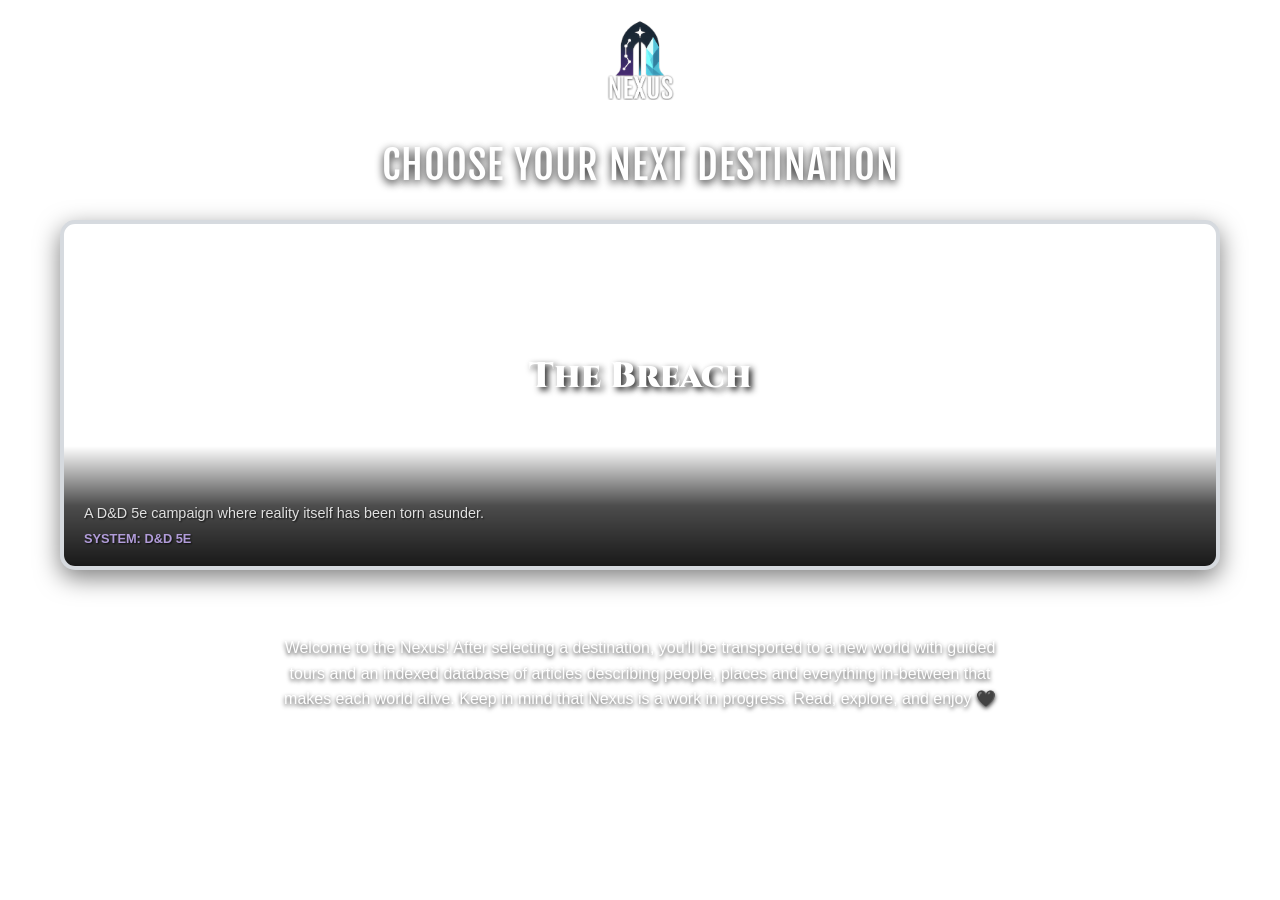
==== commit b5e816b6: "beeop" ====
--- a/html.html
+++ b/html.html
@@ -17,9 +17,7 @@
     <link href="utilities.css" rel="stylesheet" type="text/css" />
     <link href="responsive.css" rel="stylesheet" type="text/css" />
     
-    <!-- World themes loaded dynamically by JavaScript -->
-    <link href="meridian-theme.css" rel="stylesheet" type="text/css" />
-    <link href="laguna-theme.css" rel="stylesheet" type="text/css" />
+    <!-- Breach theme (single world) -->
     <link href="breach-theme.css" rel="stylesheet" type="text/css" />
 </head>
 <body>
@@ -30,15 +28,9 @@
             <source src="assets/videos/neutral-landing.mp4" type="video/mp4">
         </video>
         
-        <!-- World-specific backgrounds (start inactive) - REMOVED autoplay -->
+        <!-- Breach background (start inactive) -->
         <video id="bgVideo-breach" class="world-bg-video" muted loop playsinline>
             <source src="assets/videos/Breach-vid.mp4" type="video/mp4">
-        </video>
-        <video id="bgVideo-meridian" class="world-bg-video" muted loop playsinline>
-            <source src="assets/videos/meridian-vid.mp4" type="video/mp4">
-        </video>
-        <video id="bgVideo-laguna" class="world-bg-video" muted loop playsinline>
-            <source src="assets/videos/laguna-vid.mp4" type="video/mp4">
         </video>
     </div>
 
@@ -118,5 +110,6 @@
     <script src="script.js"></script>
     <script src="article_viewer.js"></script>
     <script src="tour_viewer.js"></script>
+    <script src="quest_viewer.js"></script>
 </body>
 </html>
--- a/components.css
+++ b/components.css
@@ -91,19 +91,6 @@
     box-shadow: 0 6px 20px rgba(0, 0, 0, 0.15);
 }
 
-/* World-specific current mode accents */
-body.world-meridian .current-mode:hover {
-    border-color: rgba(0, 255, 255, 0.3);
-}
-
-body.world-laguna .current-mode:hover {
-    border-color: rgba(0, 188, 212, 0.3);
-}
-
-body.world-breach .current-mode:hover {
-    border-color: rgba(255, 215, 0, 0.3);
-}
-
 /* ========== HUB LAYOUT ========== */
 .hub-header {
     display: flex;
@@ -193,59 +180,64 @@
 
 /* ========== EXPLORE MODE TOGGLE (new separated buttons) ========== */
 .explore-toggle-row {
-    display: grid;
-    grid-template-columns: repeat(2, minmax(220px, 1fr));
-    gap: 16px;
-    max-width: 720px;
-    margin: 0 auto 12px;
+    display: flex;
+    justify-content: center;
+    align-items: center;
+    gap: 40px;
+    padding: 15px 20px;
 }
 
 .explore-primary-btn {
-    padding: 20px 28px;
+    padding: 12px 24px;
     background: transparent;
     border: none;
-    border-radius: 12px;
-    color: #b19cd9; /* Purple color */
-    cursor: pointer;
-    transition: all 0.25s ease;
-    font-size: 1.6rem;
+    border-bottom: 3px solid transparent;
+    border-radius: 0;
+    color: rgba(255, 255, 255, 0.7);
     font-family: var(--font-family);
     font-weight: var(--font-weight-bold);
-    display: flex;
-    align-items: center;
-    justify-content: center;
-    gap: 12px;
-    white-space: nowrap;
-    opacity: 0.5; /* Reduced from 0.6 for inactive */
+    font-size: 1.2rem;
     text-transform: uppercase;
-    letter-spacing: 1px;
-    text-decoration: underline;
-    text-shadow: 0 0 8px rgba(177, 156, 217, 0.3); /* Purple glow */
+    letter-spacing: 2px;
+    cursor: pointer;
+    transition: all 0.3s ease;
+    position: relative;
+}
+
+.explore-primary-btn::after {
+    content: '';
+    position: absolute;
+    bottom: -3px;
+    left: 0;
+    width: 0;
+    height: 3px;
+    background: #b19cd9;
+    transition: width 0.3s ease;
+    box-shadow: 0 0 10px rgba(177, 156, 217, 0.5);
 }
 
 .explore-primary-btn:hover {
-    background: transparent;
-    border-color: transparent;
-    transform: translateY(-2px);
-    opacity: 0.75;
-    text-shadow: 0 0 12px rgba(177, 156, 217, 0.5); /* Stronger purple glow on hover */
+    color: #ffffff;
+    text-shadow: 0 0 20px rgba(177, 156, 217, 0.6);
+}
+
+.explore-primary-btn:hover::after {
+    width: 100%;
 }
 
 .explore-primary-btn.active {
-    background: transparent;
-    border-color: transparent;
-    color: #c9b5e6; /* Brighter purple when active */
-    opacity: 1;
-    box-shadow: none;
-    transform: translateY(-2px);
-    text-decoration: underline;
-    text-shadow: 0 0 20px rgba(201, 181, 230, 0.8), /* Strong purple glow */
-                 0 0 40px rgba(201, 181, 230, 0.4); /* Extended purple glow */
-}
-
-/* Breach edit: bigger font size on buttons, bold */
+    color: #ffffff;
+    border-bottom-color: #b19cd9;
+    text-shadow: 0 0 20px rgba(177, 156, 217, 0.8);
+}
+
+.explore-primary-btn.active::after {
+    width: 100%;
+}
+
+/* Breach edit: bigger font size on buttons */
 body.world-breach .explore-primary-btn {
-    font-size: 1.8rem;
+    font-size: 1.4rem;
     font-weight: var(--font-weight-heavy);
 }
 
--- a/cards.css
+++ b/cards.css
@@ -192,40 +192,6 @@
     text-shadow: 1px 1px 2px rgba(0, 0, 0, 0.8);
 }
 
-/* World-specific fonts and colors */
-.world-card[data-world-id="meridian"] .world-name {
-    font-family: 'Orbitron', monospace;
-    font-weight: 900;
-    top: calc(50% - 1.3rem); /* ADD: Moved up slightly (was calc(50% - 1.1rem)) */
-}
-
-.world-card[data-world-id="meridian"] .world-system {
-    color: #ff6b35;
-}
-
-.world-card[data-world-id="meridian"]:hover {
-    border-color: #ff6b35; /* ADD: fill border with Meridian color */
-    box-shadow: 0 12px 35px rgba(255, 107, 53, 0.7),
-                inset 0 0 30px rgba(255, 107, 53, 0.2); /* ADD: inner glow with Meridian color */
-}
-
-.world-card[data-world-id="laguna"] .world-name {
-    font-family: 'Lobster', cursive;
-    font-weight: 400;
-    font-size: 2.5rem; /* Increased from default 2.2rem */
-    top: calc(50% - 1.5rem); /* Moved up slightly (was calc(50% - 1.1rem)) */
-}
-
-.world-card[data-world-id="laguna"] .world-system {
-    color: #00bcd4;
-}
-
-.world-card[data-world-id="laguna"]:hover {
-    border-color: #00bcd4; /* ADD: fill border with Laguna color */
-    box-shadow: 0 12px 35px rgba(0, 188, 212, 0.7),
-                inset 0 0 30px rgba(0, 188, 212, 0.2); /* ADD: inner glow with Laguna color */
-}
-
 .world-card[data-world-id="breach"] .world-name {
     font-family: 'Cinzel', serif;
     font-weight: 900;
--- a/features.css
+++ b/features.css
@@ -594,6 +594,312 @@
 
 /* Reduce margin below explore toggle bar (hub-header) */
 .hub-header {
-    margin-bottom: 10px !important; /* was 30px */
-    padding: 12px !important;       /* was 20px */
+  margin-bottom: 10px !important;
+  padding: 12px !important;
+  display: flex;
+  justify-content: center;
+  align-items: center;
+}
+
+/* ========== QUEST SYSTEM ========== */
+.quest-viewer {
+  max-width: 1400px;
+  margin: 0 auto;
+  padding: 0 20px;
+}
+
+.quest-layout {
+  display: grid;
+  grid-template-columns: 300px 1fr;
+  gap: 30px;
+  align-items: start;
+}
+
+/* Sidebar with expandable location tabs - matching modal styling */
+.quest-sidebar {
+  position: sticky;
+  top: 20px;
+  max-height: calc(100vh - 100px);
+  overflow-y: auto;
+  scrollbar-width: thin;
+  scrollbar-color: rgba(177, 156, 217, 0.3) transparent;
+}
+
+.quest-sidebar::-webkit-scrollbar {
+  width: 6px;
+}
+
+.quest-sidebar::-webkit-scrollbar-thumb {
+  background: rgba(177, 156, 217, 0.3);
+  border-radius: 3px;
+}
+
+.quest-locations {
+  display: flex;
+  flex-direction: column;
+  gap: 12px;
+}
+
+.quest-search-bar {
+  margin-bottom: 0;
+}
+
+.quest-search-bar input {
+  width: 100%;
+  padding: 10px 12px;
+  background: #2c2c3e; /* Solid dark background like modal */
+  border: 1px solid rgba(177, 156, 217, 0.4);
+  border-radius: 8px;
+  color: #ffffff;
+  font-size: 13px;
+  font-family: var(--font-family);
+}
+
+.quest-search-bar input::placeholder {
+  color: rgba(177, 156, 217, 0.6);
+}
+
+/* NEW: Unified container matching modal styling */
+.quest-locations-container {
+  background: #2c2c3e; /* Solid dark background like modal */
+  border: 2px solid #b19cd9; /* Purple border like modal */
+  border-radius: 0;
+  overflow: hidden;
+  box-shadow: 0 20px 60px rgba(177, 156, 217, 0.3); /* Add depth like modal */
+}
+
+/* Location tabs - now borderless inside container */
+.location-tab {
+  background: transparent;
+  border: none;
+  border-bottom: 1px solid rgba(177, 156, 217, 0.15);
+  border-radius: 0;
+  overflow: hidden;
+  transition: all 0.3s ease;
+}
+
+.location-tab:last-child {
+  border-bottom: none;
+}
+
+.location-tab.has-active {
+  background: rgba(177, 156, 217, 0.12);
+}
+
+.location-header {
+  width: 100%;
+  display: flex;
+  align-items: center;
+  gap: 10px;
+  padding: 12px 14px;
+  background: transparent;
+  border: none;
+  color: #e8e8e8;
+  font-family: var(--font-family);
+  font-weight: var(--font-weight-bold);
+  font-size: 0.95rem;
+  cursor: pointer;
+  transition: all 0.2s ease;
+  text-align: left;
+}
+
+.location-header:hover {
+  background: rgba(177, 156, 217, 0.15);
+  color: #ffffff;
+}
+
+.location-icon {
+  font-size: 0.7rem;
+  color: #b19cd9;
+  transition: transform 0.3s ease;
+  flex-shrink: 0;
+}
+
+.location-header.expanded .location-icon {
+  transform: rotate(90deg);
+}
+
+.location-name {
+  flex: 1;
+  overflow: hidden;
+  text-overflow: ellipsis;
+  white-space: nowrap;
+}
+
+.location-count {
+  padding: 2px 8px;
+  background: rgba(177, 156, 217, 0.25);
+  border-radius: 10px;
+  font-size: 0.75rem;
+  font-weight: var(--font-weight-bold);
+  color: #c9b5e6;
+  flex-shrink: 0;
+}
+
+/* Location content - expandable with smooth animation */
+.location-content {
+  max-height: 0;
+  overflow: hidden;
+  transition: max-height 0.4s ease, opacity 0.3s ease;
+  opacity: 0;
+}
+
+.location-content.expanded {
+  max-height: 1000px;
+  opacity: 1;
+}
+
+/* NEW: Indented quest items */
+.quest-list-item {
+  width: 100%;
+  padding: 10px 14px 10px 40px; /* Increased left padding from 36px to 40px for more indent */
+  background: transparent;
+  border: none;
+  border-left: 3px solid transparent;
+  color: #d0d0d0;
+  font-family: var(--font-family);
+  font-weight: var(--font-weight-normal);
+  font-size: 0.9rem;
+  text-align: left;
+  cursor: pointer;
+  transition: all 0.2s ease;
+  position: relative;
+  animation: fadeInSlide 0.3s ease-out;
+}
+
+@keyframes fadeInSlide {
+  from {
+    opacity: 0;
+    transform: translateX(-10px);
+  }
+  to {
+    opacity: 1;
+    transform: translateX(0);
+  }
+}
+
+/* NEW: Add arrow indicator for indented items */
+.quest-list-item::before {
+  content: '›';
+  position: absolute;
+  left: 24px;
+  color: rgba(177, 156, 217, 0.5);
+  font-size: 1rem;
+  transition: all 0.2s ease;
+}
+
+.quest-list-item:hover::before {
+  color: #b19cd9;
+  left: 26px;
+}
+
+.quest-list-item:hover {
+  background: rgba(177, 156, 217, 0.1);
+  color: #ffffff;
+  border-left-color: rgba(177, 156, 217, 0.5);
+}
+
+.quest-list-item.selected {
+  background: rgba(177, 156, 217, 0.2);
+  border-left-color: #b19cd9;
+  color: #ffffff;
+  font-weight: var(--font-weight-bold);
+}
+
+.quest-list-item.selected::before {
+  color: #b19cd9;
+  left: 26px;
+}
+
+/* Content display area - matching article modal styling */
+.quest-content {
+  background: #2c2c3e; /* Solid dark background like article modal */
+  border: 2px solid #b19cd9; /* Purple border like article modal */
+  border-radius: 0;
+  padding: 30px;
+  min-height: 500px;
+  animation: fadeIn 0.4s ease-out;
+  box-shadow: 0 20px 60px rgba(177, 156, 217, 0.3); /* Add depth like modal */
+}
+
+.quest-detail-header {
+  margin-bottom: 20px;
+  padding-bottom: 20px;
+  border-bottom: 2px solid rgba(177, 156, 217, 0.3);
+}
+
+.quest-detail-title {
+  font-size: 2rem;
+  color: #b19cd9;
+  font-family: 'Cinzel', serif;
+  font-weight: 900;
+  margin: 0;
+  line-height: 1.2;
+  text-shadow: 0 0 20px rgba(177, 156, 217, 0.8), /* Strong purple glow like modal */
+               0 0 40px rgba(177, 156, 217, 0.4), /* Extended glow */
+               0 2px 4px rgba(0, 0, 0, 0.8); /* Drop shadow for depth */
+}
+
+.quest-detail-summary {
+  background: transparent;
+  border: none;
+  padding: 0;
+  margin-bottom: 25px;
+  border-radius: 0;
+  font-style: normal;
+  color: #e8e8e8;
+  font-family: 'Faculty Glyphic', var(--font-family);
+  line-height: 1.6;
+  font-size: 1rem;
+  animation: fadeInUp 0.5s ease-out 0.2s both;
+}
+
+.quest-detail-summary strong {
+  color: #c9b5e6;
+  font-weight: var(--font-weight-bold);
+  font-family: 'Cinzel', serif;
+}
+
+.quest-detail-summary em {
+  color: #ffffff;
+  font-style: italic;
+  font-family: 'Faculty Glyphic', var(--font-family);
+}
+
+.quest-detail-body {
+  color: #ffffff;
+  font-family: 'Faculty Glyphic', var(--font-family);
+  line-height: 1.7;
+  font-size: 1rem;
+  animation: fadeInUp 0.5s ease-out 0.3s both;
+}
+
+/* Responsive */
+@media (max-width: 768px) {
+  .quest-layout {
+    grid-template-columns: 1fr;
+    gap: 20px;
+  }
+  
+  .quest-sidebar {
+    position: static;
+    max-height: none;
+  }
+  
+  .quest-content {
+    padding: 20px;
+  }
+  
+  .quest-detail-header {
+    flex-direction: column;
+    gap: 12px;
+  }
+  
+  .quest-detail-title {
+    font-size: 1.6rem;
+  }
+  
+  .quest-detail-tags {
+    justify-content: flex-start;
+  }
 }
--- a/breach-theme.css
+++ b/breach-theme.css
@@ -374,4 +374,23 @@
     /* Keep same dimensions as Nexus logo */
     height: 80px;
     width: auto;
+}
+
+/* ========== QUEST SYSTEM OVERRIDES ========== */
+body.world-breach .quest-detail-title {
+  color: #b19cd9 !important;
+  font-family: 'Cinzel', serif !important;
+  font-weight: 900 !important;
+  text-shadow: 0 0 20px rgba(177, 156, 217, 0.6) !important;
+  background: none !important;
+  -webkit-background-clip: initial !important;
+  -webkit-text-fill-color: initial !important;
+  background-clip: initial !important;
+}
+
+body.world-breach .quest-detail-tag {
+  font-family: 'Cinzel', serif !important;
+  color: #c9b5e6 !important;
+  background: rgba(201, 181, 230, 0.25) !important;
+  border: 1px solid rgba(201, 181, 230, 0.4) !important;
 }
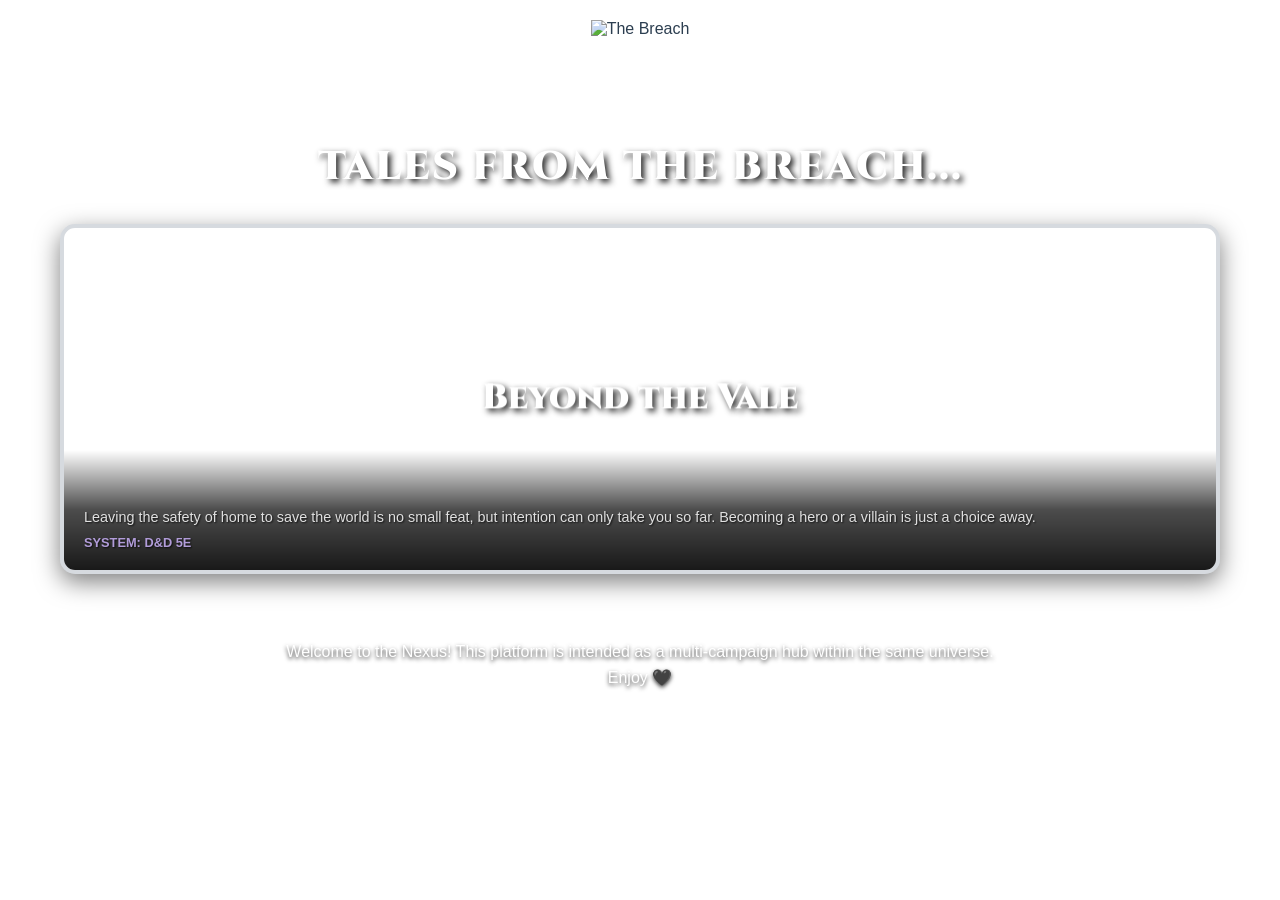
==== commit 3e85afa5: "initial strip and stub, leaving only the breach" ====
--- a/html.html
+++ b/html.html
@@ -37,22 +37,31 @@
     <div class="container">
         <header>
             <div class="logo-container" onclick="window.location.reload()">
-                <img src="assets/nexus-logo.png" alt="NEXUS" class="logo" />
-                <h1 class="logo-fallback">NEXUS</h1>
+                <img src="assets/breach-logo.png" alt="The Breach" class="logo" />
+                <h1 class="logo-fallback">The Breach</h1>
             </div>
         </header>
 
         <main>
             <section class="landing-screen">
-                <h2>Choose your next destination</h2>
+                <h2>Tales from the Breach...</h2>
                 <div class="worlds-grid" id="worldsGrid">
-                    <!-- Worlds will be loaded dynamically -->
-                    <div class="world-card loading">Loading worlds...</div>
+                    <!-- Loading card - shows card asset video with Loading overlay -->
+                    <div class="world-card loading" data-loading="true" data-world-id="breach">
+                        <video class="world-video" muted loop playsinline autoplay>
+                            <source src="assets/videos/breach-loopv2.mp4" type="video/mp4">
+                        </video>
+                        <div class="world-name">Loading</div>
+                        <div class="world-overlay">
+                            <div class="world-description">Preparing to enter The Breach...</div>
+                            <div class="world-system">System: D&D 5e</div>
+                        </div>
+                    </div>
                 </div>
                 
                 <div class="landing-message">
                     <div class="message-content" id="landingMessage">
-                        Welcome to the Nexus! After selecting a destination, you'll be transported to a new world with guided tours and an indexed database of articles describing people, places and everything in-between that makes each world alive. Keep in mind that Nexus is a work in progress. Read, explore, and enjoy 🖤
+                        Welcome to the Nexus! This platform is intended as a multi-campaign hub within the same universe. Enjoy 🖤
                     </div>
                 </div>
             </section>
--- a/base.css
+++ b/base.css
@@ -68,15 +68,6 @@
     padding: 20px;
     transition: opacity 0.5s ease;
     background: transparent;
-}
-
-.container.transitioning {
-    opacity: 0;
-}
-
-.container.transitioning .landing-message {
-    opacity: 0;
-    transition: opacity 0.2s ease;
 }
 
 /* ========== HEADER & LOGO ========== */
--- a/cards.css
+++ b/cards.css
@@ -57,28 +57,32 @@
     border: 4px solid var(--border-color);
     box-shadow: 0 8px 25px rgba(0, 0, 0, 0.5); /* Increased from 0.2 to 0.5 */
     
-    /* NEW: Fade-in animation on load */
-    opacity: 0;
-    animation: cardFadeIn 0.6s ease-out forwards;
     /* ADD: Force hardware acceleration */
     will-change: opacity, transform;
     transform: translateZ(0); /* Force GPU rendering */
 }
 
-/* Stagger the fade-in for each card - reduced delays for smoother start */
-.world-card:nth-child(1) { animation-delay: 0s; } /* No delay for first card */
-.world-card:nth-child(2) { animation-delay: 0.15s; }
-.world-card:nth-child(3) { animation-delay: 0.3s; }
-.world-card:nth-child(4) { animation-delay: 0.45s; }
-
-@keyframes cardFadeIn {
+/* Stagger text fade-in for each card */
+.world-card:nth-child(1) .world-name { animation-delay: 0s; }
+.world-card:nth-child(2) .world-name { animation-delay: 0.15s; }
+.world-card:nth-child(3) .world-name { animation-delay: 0.3s; }
+.world-card:nth-child(4) .world-name { animation-delay: 0.45s; }
+
+@keyframes textFadeIn {
     from {
         opacity: 0;
-        transform: translateY(20px) translateZ(0);
     }
     to {
         opacity: 1;
-        transform: translateY(0) translateZ(0);
+    }
+}
+
+@keyframes overlayFadeIn {
+    from {
+        opacity: 0;
+    }
+    to {
+        opacity: 1;
     }
 }
 
@@ -92,20 +96,43 @@
 
 .world-card.loading {
     cursor: default;
-    display: flex;
-    align-items: center;
-    justify-content: center;
-    background: transparent; /* Completely transparent */
+    pointer-events: none;
+    opacity: 1;
+    visibility: visible;
+    animation: none !important;
+}
+
+.world-card.loading .world-card-video {
+    position: absolute;
+    top: 0;
+    left: 0;
+    width: 100%;
+    height: 100%;
+    object-fit: cover;
+    z-index: 1;
+    filter: brightness(0.6);
+}
+
+.world-card.loading .world-name {
     color: #ffffff;
-    border: none; /* No border */
-    box-shadow: none;
-    font-size: 1.2rem;
-    font-weight: 600;
-    text-shadow: 0 3px 8px rgba(0, 0, 0, 0.9);
-    animation: none !important; /* Keep this to disable card fade-in */
-    backdrop-filter: none; /* Removed blur completely */
-    opacity: 1; /* REMOVED !important - allows JS to override */
-    visibility: visible !important; /* Keep visibility important */
+    text-transform: uppercase;
+    letter-spacing: 1px;
+    font-weight: 900;
+    font-size: 2.2rem;
+    font-family: 'Cinzel', serif;
+    animation: textFadeIn 1.2s ease-out forwards;
+}
+
+.world-card.loading .world-overlay {
+    display: none; /* Hide overlay for loading card - only show when real data loads */
+}
+
+.world-card.loading .world-description {
+    color: #ffffff !important;
+}
+
+.world-card.loading .world-system {
+    color: #ffffff !important;
 }
 
 .world-video {
@@ -157,11 +184,13 @@
     display: flex;
     flex-direction: column;
     justify-content: flex-end;
+    opacity: 0;
+    animation: overlayFadeIn 1.2s ease-out 0.3s forwards;
 }
 
 .world-name {
     position: absolute;
-    top: calc(50% - 1.1rem);
+    top: 50%;
     left: 50%;
     transform: translate(-50%, -50%);
     width: calc(100% - 40px);
@@ -173,6 +202,8 @@
     line-height: 1.1;
     z-index: 3;
     pointer-events: none;
+    opacity: 0;
+    animation: textFadeIn 1.2s ease-out forwards;
 }
 
 .world-description {
--- a/breach-theme.css
+++ b/breach-theme.css
@@ -50,6 +50,16 @@
     content: none;
 }
 
+/* Landing page heading - use Cinzel font matching cards */
+.landing-screen h2 {
+    font-family: 'Cinzel', serif !important;
+    font-weight: 900 !important;
+    font-size: 2.5rem !important;
+    text-transform: uppercase !important;
+    letter-spacing: 2px !important;
+    text-shadow: 3px 3px 6px rgba(0, 0, 0, 0.9) !important;
+}
+
 /* Breach-specific styling */
 
 body.world-breach h1 {
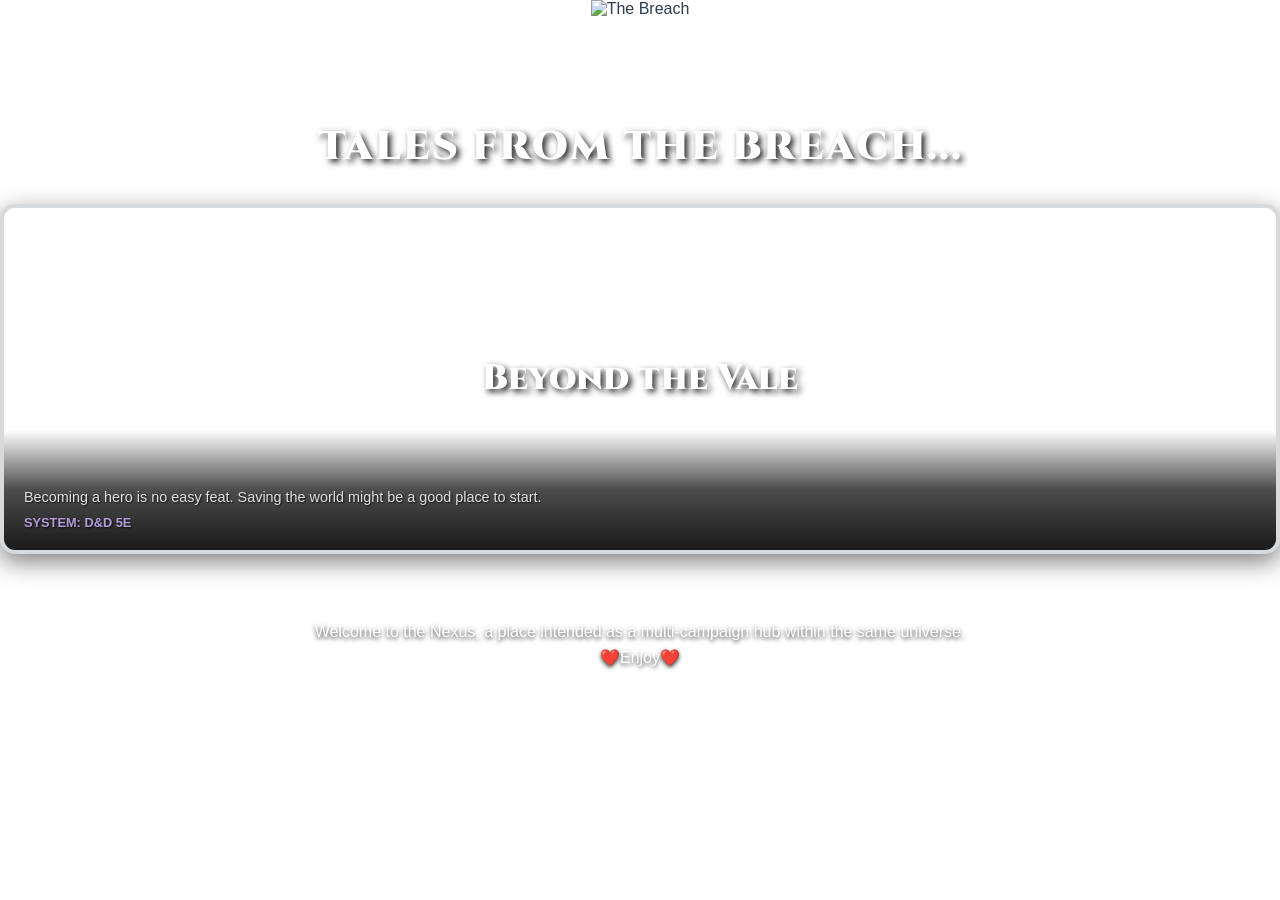
==== commit 649378b6: "rebuild: stripped multi-world hub, new single-world Breach Nexus shell with three-panel nav, loreboo" ====
--- a/html.html
+++ b/html.html
@@ -61,20 +61,73 @@
                 
                 <div class="landing-message">
                     <div class="message-content" id="landingMessage">
-                        Welcome to the Nexus! This platform is intended as a multi-campaign hub within the same universe. Enjoy 🖤
+                        Welcome to the Nexus, a place intended as a multi-campaign hub within the same universe.<br>❤️Enjoy❤️
                     </div>
                 </div>
             </section>
 
             <section class="world-hub" id="worldHub" style="display: none;">
-                <div class="hub-header">
-                    <h2 id="currentWorldName">World Name</h2>
+                <header>
+                    <div class="logo-container" onclick="window.location.reload()">
+                        <img src="assets/breach-logo.png" alt="The Breach" class="logo" />
+                        <h1 class="logo-fallback">The Breach</h1>
+                    </div>
+                </header>
+                <!-- Collapsed header with panel toggles (hidden initially, shows when panel active) -->
+                <div class="hub-collapsed-header" id="hubCollapsedHeader" style="display: none;">
+                    <div class="collapsed-panels-toggle">
+                        <button class="panel-pill" data-panel="lorebook">Lorebook</button>
+                        <button class="panel-pill" data-panel="journal">Journal</button>
+                        <button class="panel-pill" data-panel="maps">Maps</button>
+                    </div>
                 </div>
-                <span class="current-mode" id="currentMode">Mode: Explore</span>
-                <div class="hub-content" id="hubContent">
-                    <!-- Dynamic content based on world and mode -->
+
+                <!-- Three full-bleed panels - selector state -->
+                <div class="hub-panels-container" id="hubPanelsContainer">
+                    <div class="hub-panel" data-panel="lorebook">
+                        <video class="panel-bg-video" muted loop playsinline>
+                            <source src="assets/videos/breach-loopv2.mp4" type="video/mp4">
+                        </video>
+                        <div class="panel-selector">
+                            <span class="panel-star">✦</span>
+                            <h2>Lorebook</h2>
+                            <p>Characters · Factions · Lore</p>
+                            <button class="enter-btn">Enter</button>
+                        </div>
+                        <div class="panel-content" id="loreBookContent" style="display: none;">
+                            <!-- Article viewer content loads here -->
+                        </div>
+                    </div>
+
+                    <div class="hub-panel" data-panel="journal">
+                        <video class="panel-bg-video" muted loop playsinline>
+                            <source src="assets/videos/breach-loopv2.mp4" type="video/mp4">
+                        </video>
+                        <div class="panel-selector">
+                            <span class="panel-star">✦</span>
+                            <h2>Journal</h2>
+                            <p>Quests · Missions · Notes</p>
+                            <button class="enter-btn">Enter</button>
+                        </div>
+                        <div class="panel-content" id="journalContent" style="display: none;">
+                            <!-- Quest viewer content loads here -->
+                        </div>
+                    </div>
+
+                    <div class="hub-panel" data-panel="maps">                        <video class="panel-bg-video" muted loop playsinline>
+                            <source src="assets/videos/breach-loopv2.mp4" type="video/mp4">
+                        </video>
+                        <div class="panel-selector">
+                            <span class="panel-star">✦</span>
+                            <h2>Maps</h2>
+                            <p>Realms · Regions · Cities</p>
+                            <button class="enter-btn">Enter</button>
+                        </div>
+                        <div class="panel-content" id="mapsContent" style="display: none;">
+                            <!-- Maps gallery content loads here -->
+                        </div>
+                    </div>
                 </div>
-                <!-- REMOVED: back button - logo click reloads instead -->
             </section>
         </main>
 
@@ -93,32 +146,10 @@
             </div>
         </div>
 
-        <!-- Tour Modal -->
-        <div id="tourModalOverlay" class="modal-overlay">
-            <!-- Small centered loading box shown while slides load -->
-            <div id="tourLoadingBox" class="tour-loading-box" style="display: none;">
-                Loading tour...
-            </div>
-
-            <div class="tour-modal" id="tourModal">
-                <div class="modal-content">
-                    <div class="tour-slide-container" id="tourSlideContainer"></div>
-                </div>
-                <div class="tour-modal-navigation">
-                    <button class="tour-nav-btn" id="tourModalPrevBtn">Previous</button>
-                    <div class="tour-dots" id="tourModalDots"></div>
-                    <button class="tour-nav-btn" id="tourModalNextBtn">Next</button>
-                </div>
-                <button id="closeTourModalBtn" class="close-btn">&times;</button>
-            </div>
-        </div>
-    </div>
-
-    <!-- JavaScript files -->
-    <script src="config.js"></script>
-    <script src="script.js"></script>
-    <script src="article_viewer.js"></script>
-    <script src="tour_viewer.js"></script>
-    <script src="quest_viewer.js"></script>
+        <!-- JavaScript files -->
+        <script src="config.js"></script>
+        <script src="script.js"></script>
+        <script src="article_viewer.js"></script>
+        <script src="quest_viewer.js"></script>
 </body>
 </html>
--- a/base.css
+++ b/base.css
@@ -58,8 +58,24 @@
     color: var(--text-color);
     min-height: 100vh;
     transition: background 1.5s ease;
-    overflow-y: scroll;
+    overflow-y: auto;
+    scrollbar-gutter: stable;
     position: relative;
+}
+
+/* When world-hub is active, prevent scrolling */
+body:has(.world-hub[style*="display: block"]) {
+    overflow: hidden;
+}
+
+/* Hide landing screen when world-hub is visible */
+body:has(.world-hub[style*="display: block"]) .landing-screen {
+    display: none;
+}
+
+/* Hide container header when world-hub is visible */
+body:has(.world-hub[style*="display: block"]) > .container > header {
+    display: none;
 }
 
 .container {
--- a/components.css
+++ b/components.css
@@ -91,16 +91,339 @@
     box-shadow: 0 6px 20px rgba(0, 0, 0, 0.15);
 }
 
-/* ========== HUB LAYOUT ========== */
+/* ========== HUB LAYOUT - PANELS ========== */
+.world-hub {
+    position: fixed;
+    top: 0;
+    left: 0;
+    display: flex;
+    flex-direction: column;
+    width: 100vw;
+    height: 100vh;
+    overflow: hidden;
+    margin: 0;
+    padding: 0;
+    background: transparent;
+    z-index: 100;
+}
+
+/* Collapsed header with panel pills */
+.hub-collapsed-header {
+    display: flex !important;
+    justify-content: center;
+    align-items: center;
+    padding: 0;
+    margin: 0;
+    background: transparent;
+    backdrop-filter: none;
+    border: none;
+    box-shadow: none;
+    flex-shrink: 0;
+    min-height: 0;
+}
+
+.collapsed-panels-toggle {
+    display: flex;
+    gap: 12px;
+    flex-wrap: wrap;
+    justify-content: center;
+}
+
+.panel-pill {
+    background: transparent;
+    border: none;
+    color: #b19cd9;
+    cursor: pointer;
+    padding: 8px 0;
+    font-family: var(--font-family);
+    font-size: 0.85rem;
+    font-weight: var(--font-weight-bold);
+    text-transform: uppercase;
+    letter-spacing: 1px;
+    transition: all 0.3s ease;
+    text-shadow: none;
+}
+
+.panel-pill:hover {
+    color: #c9b5e6;
+}
+
+.panel-selector {
+    position: relative;
+    z-index: 2;
+}
+
+.panel-content {
+    position: relative;
+    z-index: 2;
+}
+
+.hub-panels-container {
+    display: grid;
+    grid-template-columns: repeat(3, 1fr);
+    gap: 0;
+    width: 100%;
+    height: calc(100vh - 80px);
+    overflow: hidden;
+}
+
+.hub-panel {
+    position: relative;
+    display: flex;
+    flex-direction: column;
+    background: transparent;
+    transition: all 0.4s ease;
+    height: 100%;
+    width: 100%;
+    overflow: hidden;
+}
+
+/* panel-bg-video properties are defined in cards.css */
+
+
+.panel-pill {
+    padding: 8px 20px;
+    background: rgba(177, 156, 217, 0.1);
+    border: 1px solid rgba(177, 156, 217, 0.3);
+    border-radius: 20px;
+    color: #ffffff;
+    font-size: 0.9rem;
+    font-weight: 600;
+    cursor: pointer;
+    transition: all 0.3s ease;
+    font-family: 'Cinzel', serif;
+}
+
+.panel-pill:hover {
+    background: rgba(177, 156, 217, 0.2);
+    border-color: rgba(177, 156, 217, 0.5);
+}
+
+.panel-pill.active {
+    background: #b19cd9;
+    border-color: #b19cd9;
+    color: #ffffff;
+}
+
+/* Three full-bleed panels container */
+.hub-panels-container {
+    display: grid;
+    grid-template-columns: repeat(3, 1fr);
+    gap: 0;
+    flex: 1;
+    overflow: hidden;
+    height: calc(100vh - 120px); /* Subtract header height */
+}
+
+.hub-panel {
+    display: flex;
+    flex-direction: column;
+    background: transparent;
+    overflow-y: auto;
+    overflow-x: hidden;
+    border-right: 1px solid rgba(177, 156, 217, 0.1);
+    transition: all 0.4s cubic-bezier(0.34, 1.56, 0.64, 1);
+    min-width: 0;
+    cursor: pointer;
+    height: 100%;
+}
+
+.hub-panel:hover {
+    background: transparent;
+}
+
+/* Radial glow on hover - per panel colour */
+.hub-panel::before {
+    content: '';
+    position: absolute;
+    inset: 0;
+    background: radial-gradient(ellipse at 50% 50%, rgba(177, 156, 217, 0.07) 0%, transparent 65%);
+    opacity: 0;
+    transition: opacity 0.4s ease;
+    pointer-events: none;
+    z-index: 1;
+}
+
+.hub-panel[data-panel="journal"]::before {
+    background: radial-gradient(ellipse at 50% 50%, rgba(201, 169, 97, 0.1) 0%, transparent 65%);
+}
+
+.hub-panel[data-panel="maps"]::before {
+    background: radial-gradient(ellipse at 50% 50%, rgba(64, 184, 160, 0.09) 0%, transparent 65%);
+}
+
+.hub-panel:hover::before {
+    opacity: 1;
+}
+
+.hub-panel:last-child {
+    border-right: none;
+}
+
+/* Expanded state - single panel takes full width */
+.hub-panel.expanded {
+    grid-column: 1 / -1;
+    overflow-y: auto;
+}
+
+/* Collapsed state - hide panels that aren't expanded */
+.hub-panel.collapsed {
+    display: none;
+}
+
+.panel-header {
+    padding: 30px 20px;
+    text-align: center;
+    background: rgba(0, 0, 0, 0.5);
+    border-bottom: 1px solid rgba(177, 156, 217, 0.2);
+    flex-shrink: 0;
+}
+
+.panel-header h2 {
+    font-size: 2rem;
+    font-weight: 900;
+    color: #b19cd9;
+    margin: 0 0 8px 0;
+    font-family: var(--font-family);
+}
+
+.panel-header p {
+    font-size: 0.95rem;
+    color: #c9b5e6;
+    margin: 0;
+}
+
+/* Panel selector - initial view */
+.panel-selector {
+    display: flex;
+    flex-direction: column;
+    align-items: center;
+    justify-content: center;
+    flex: 1;
+    padding: 40px 40px 80px;
+    text-align: center;
+    gap: 16px;
+    position: relative;
+    z-index: 2;
+}
+
+.panel-star {
+    font-size: 1.4rem;
+    color: rgba(255, 255, 255, 0.35);
+    display: block;
+    margin-bottom: 4px;
+    transition: color 0.3s ease;
+}
+
+.hub-panel:hover .panel-star {
+    color: rgba(255, 255, 255, 0.65);
+}
+
+.panel-selector h2 {
+    font-size: 3rem;
+    font-weight: 900;
+    margin: 0;
+    font-family: 'Cinzel', serif;
+    letter-spacing: 5px;
+    text-transform: uppercase;
+    color: #ffffff;
+}
+
+/* Per-panel gradient text */
+.hub-panel[data-panel="lorebook"] .panel-selector h2 {
+    background: linear-gradient(135deg, #c9b5e6, #8ab5e8, #b19cd9);
+    -webkit-background-clip: text;
+    -webkit-text-fill-color: transparent;
+    background-clip: text;
+}
+
+.hub-panel[data-panel="journal"] .panel-selector h2 {
+    background: linear-gradient(135deg, #f0e6c8, #c9a961, #e8d5a0);
+    -webkit-background-clip: text;
+    -webkit-text-fill-color: transparent;
+    background-clip: text;
+}
+
+.hub-panel[data-panel="maps"] .panel-selector h2 {
+    background: linear-gradient(135deg, #7dd8c8, #40b8a0, #9de8d8);
+    -webkit-background-clip: text;
+    -webkit-text-fill-color: transparent;
+    background-clip: text;
+}
+
+.panel-selector p {
+    font-size: 0.7rem;
+    color: rgba(255, 255, 255, 0.5);
+    margin: 0;
+    font-family: 'Cinzel', serif;
+    font-weight: var(--font-weight-normal);
+    letter-spacing: 3px;
+    text-transform: uppercase;
+    opacity: 0;
+    transition: opacity 0.3s ease;
+}
+
+.hub-panel:hover .panel-selector p {
+    opacity: 1;
+}
+
+.enter-btn {
+    position: absolute;
+    bottom: 32px;
+    left: 50%;
+    transform: translateX(-50%);
+    padding: 0;
+    background: transparent;
+    border: none;
+    color: rgba(255, 255, 255, 0.4);
+    font-size: 0.65rem;
+    font-weight: 600;
+    cursor: pointer;
+    transition: all 0.3s ease;
+    font-family: 'Cinzel', serif;
+    text-transform: uppercase;
+    letter-spacing: 3px;
+    white-space: nowrap;
+    opacity: 0;
+}
+
+.hub-panel:hover .enter-btn {
+    opacity: 1;
+}
+
+.enter-btn:hover {
+    color: rgba(255, 255, 255, 0.75);
+}
+
+.panel-content {
+    flex: 1;
+    overflow-y: auto;
+    overflow-x: hidden;
+    padding: 20px;
+}
+
+.maps-placeholder {
+    display: flex;
+    align-items: center;
+    justify-content: center;
+    height: 100%;
+    font-size: 1.5rem;
+    color: var(--text-secondary);
+    text-align: center;
+}
+
+.loading {
+    display: flex;
+    align-items: center;
+    justify-content: center;
+    height: 100%;
+    font-size: 1rem;
+    color: var(--text-secondary);
+}
+
+/* Override old hub styles */
 .hub-header {
-    display: flex;
-    justify-content: flex-start;
-    align-items: center;
-    margin-bottom: 30px;
-    padding: 20px;
-    background: none;
-    border-radius: 10px;
-    border: none;
+    display: none !important;
 }
 
 .hub-content {
@@ -249,17 +572,19 @@
 }
 
 .container {
-    max-width: 1200px;
-    margin: 0 auto;
-    padding: 20px;
+    max-width: none;
+    margin: 0;
+    padding: 0;
     transition: opacity 0.5s ease;
-    background: transparent; /* NEW: ensure container doesn't block bg videos */
+    background: transparent;
 }
 
 /* ========== LANDING PAGE STYLES ========== */
 .landing-screen {
     /* ...existing code... */
     background: transparent; /* NEW: let bg videos show through */
+    position: relative;
+    z-index: 1; /* Ensure landing content stays above background layer */
 }
 
 main {
--- a/cards.css
+++ b/cards.css
@@ -34,6 +34,52 @@
 
 .world-bg-video.active {
     opacity: 1;
+}
+
+/* ========== WORLD HUB ENTRY ANIMATION ========== */
+@keyframes fadeIn {
+    from {
+        opacity: 0;
+    }
+    to {
+        opacity: 1;
+    }
+}
+
+#worldHub.entering {
+    animation: fadeIn 0.6s ease-out;
+}
+
+#worldHub.entering > * {
+    animation: fadeIn 0.6s ease-out backwards;
+}
+
+#worldHub.entering > header {
+    animation-delay: 0.1s;
+}
+
+#worldHub.entering > .hub-collapsed-header {
+    animation-delay: 0.2s;
+}
+
+#worldHub.entering > .hub-panels-container {
+    animation-delay: 0.3s;
+}
+
+/* ========== PANEL BACKGROUND VIDEOS ========== */
+.panel-bg-video {
+    position: absolute;
+    top: 50%;
+    left: 50%;
+    transform: translate(-50%, -50%);
+    min-width: 100%;
+    min-height: 100%;
+    width: auto;
+    height: auto;
+    object-fit: cover;
+    opacity: 1;
+    filter: blur(3px) brightness(0.18);
+    z-index: 0;
 }
 
 /* ========== WORLD CARDS ========== */
--- a/features.css
+++ b/features.css
@@ -104,276 +104,7 @@
     transform: translateY(-1px); /* Slight lift on hover */
 }
 
-/* ========== TOUR SYSTEM ========== */
-.explore-mode-selection {
-    max-width: 800px;
-    margin: 0 auto;
-    padding: 40px 20px;
-    text-align: center;
-    background: none;
-    border: none;
-}
-
-.explore-mode-selection h3 {
-    font-size: 2rem;
-    margin-bottom: 15px;
-    color: var(--text-color);
-    font-family: var(--font-family);
-    font-weight: var(--font-weight-heavy);
-}
-
-.explore-mode-selection p {
-    color: var(--text-secondary);
-    font-size: 1.1rem;
-    margin-bottom: 40px;
-    font-family: var(--font-family);
-    font-weight: var(--font-weight-normal);
-}
-
-.explore-options {
-    display: grid;
-    grid-template-columns: repeat(auto-fit, minmax(250px, 1fr));
-    gap: 30px;
-    margin-top: 30px;
-}
-
-.explore-option-btn {
-    background: var(--button-bg);
-    border: 2px solid var(--border-color);
-    border-radius: 15px;
-    padding: 40px 30px;
-    cursor: pointer;
-    transition: all 0.3s ease;
-    color: var(--text-color);
-    text-align: center;
-    font-size: 1rem;
-    display: flex;
-    flex-direction: column;
-    align-items: center;
-    gap: 10px;
-}
-
-.explore-option-btn:hover {
-    transform: translateY(-5px);
-    background: var(--button-hover);
-    border-color: var(--tour-accent);
-}
-
-.explore-icon {
-    font-size: 3rem;
-    display: block;
-    margin-bottom: 10px;
-}
-
-.explore-text {
-    font-family: var(--font-family);
-    font-weight: var(--font-weight-bold);
-    font-size: 1.5rem;
-    display: block;
-    margin-bottom: 10px;
-}
-
-.explore-option-btn small {
-    color: var(--text-secondary);
-    font-size: 0.9rem;
-    font-weight: var(--font-weight-normal);
-    line-height: 1.4;
-}
-
-.tour-selection {
-    max-width: 1200px;
-    margin: 0 auto;
-    padding: 20px;
-    background: none;
-    border: none;
-}
-
-.tour-header {
-    text-align: center;
-    margin-bottom: 30px;
-    background: none;
-    border: none;
-}
-
-.tour-header h3 {
-    font-size: 2rem;
-    margin-bottom: 10px;
-    color: var(--text-color);
-    font-family: var(--font-family);
-    font-weight: var(--font-weight-heavy);
-}
-
-.tour-header p {
-    color: var(--text-secondary);
-    font-size: 1.1rem;
-    font-family: var(--font-family);
-    font-weight: var(--font-weight-normal);
-}
-
-.tour-mode-selector {
-    display: flex;
-    justify-content: center;
-    gap: 20px;
-    margin-bottom: 40px;
-}
-
-.tour-mode-btn {
-    padding: 12px 24px;
-    background: var(--button-bg);
-    border: 2px solid var(--border-color);
-    border-radius: 8px;
-    color: var(--text-color);
-    font-size: 1rem;
-    cursor: pointer;
-    transition: all 0.3s ease;
-    backdrop-filter: blur(10px);
-    font-family: var(--font-family);
-    font-weight: var(--font-weight-bold);
-}
-
-.tour-mode-btn:hover {
-    background: var(--button-hover);
-    border-color: var(--text-accent);
-    transform: translateY(-2px);
-}
-
-.tour-mode-btn.active {
-    background: var(--tour-accent);
-    border-color: var(--tour-accent);
-    color: var(--tour-bg);
-}
-
-.tour-categories {
-    display: flex;
-    flex-direction: column;
-    gap: 18px; /* Reduced from 32px */
-}
-
-.tour-category {
-    margin-bottom: 20px; /* Reduced from 40px */
-    animation: slideInUp 0.4s ease-out;
-}
-
-.category-title {
-    font-size: 1.5rem;
-    margin-bottom: 20px;
-    color: #c9b5e6; /* Light purple */
-    border-bottom: 2px solid #b19cd9; /* Purple border */
-    padding-bottom: 8px;
-    font-family: var(--font-family);
-    font-weight: var(--font-weight-bold);
-    text-shadow: 0 0 12px rgba(177, 156, 217, 0.4); /* Purple glow */
-}
-
-.tour-categories .category-title {
-    color: #c9b5e6; /* Light purple */
-    font-size: 18px;
-    font-weight: 600;
-    margin-bottom: 16px;
-    padding-bottom: 8px;
-    border-bottom: 2px solid rgba(177, 156, 217, 0.5); /* Purple border */
-    text-shadow: 0 0 8px rgba(177, 156, 217, 0.3); /* Purple glow */
-}
-
-.tour-cards {
-    display: grid;
-    grid-template-columns: repeat(auto-fit, minmax(300px, 1fr));
-    gap: 10px; /* Reduced from 20px */
-    grid-template-columns: repeat(3, 1fr); /* Limit to 3 columns on wider screens */
-}
-
-.tour-categories .tour-cards {
-    display: grid;
-    grid-template-columns: repeat(auto-fit, minmax(300px, 1fr));
-    gap: 8px; /* Reduced from 16px */
-    grid-template-columns: repeat(3, 1fr); /* Limit to 3 columns on wider screens */
-}
-
-.tour-card {
-    position: relative;
-    height: 200px;
-    border-radius: 12px;
-    overflow: hidden;
-    cursor: pointer;
-    transition: all 0.3s ease;
-    background: var(--tour-card-bg);
-    border: 1px solid var(--border-color);
-}
-
-.tour-card:hover {
-    transform: translateY(-5px);
-    box-shadow: 0 10px 30px rgba(0, 0, 0, 0.2);
-    border-color: var(--tour-accent);
-}
-
-.tour-card-bg,
-.tour-card-bg-placeholder {
-    position: absolute;
-    top: 0;
-    left: 0;
-    width: 100%;
-    height: 100%;
-    object-fit: cover;
-    transition: transform 0.3s ease;
-}
-
-.tour-card:hover .tour-card-bg {
-    transform: scale(1.05);
-}
-
-.tour-card-bg-placeholder {
-    background: var(--secondary-bg);
-    display: flex;
-    align-items: center;
-    justify-content: center;
-    font-size: 3rem;
-    color: var(--text-secondary);
-}
-
-.tour-card-bg-placeholder::before {
-    content: "🗺️";
-}
-
-.tour-card-overlay {
-    position: absolute;
-    bottom: 0;
-    left: 0;
-    right: 0;
-    background: linear-gradient(to top, 
-        rgba(0, 0, 0, 0.9) 0%, 
-        rgba(0, 0, 0, 0.6) 50%, 
-        transparent 100%
-    );
-    padding: 20px;
-    color: white;
-}
-
-.tour-title {
-    font-size: 1.2rem;
-    font-weight: var(--font-weight-bold);
-    margin-bottom: 8px;
-    color: #ffffff;            /* was var(--tour-accent) */
-    text-transform: uppercase; /* make header all caps */
-    font-family: var(--font-family);
-}
-
-.tour-description {
-    font-size: 0.9rem;
-    line-height: 1.4;
-    margin-bottom: 10px;
-    opacity: 0.9;
-    font-family: 'Faculty Glyphic', var(--font-family); /* Changed to Faculty Glyphic */
-    font-weight: var(--font-weight-normal);
-}
-
-.tour-meta {
-    display: flex;
-    gap: 15px;
-    font-size: 0.8rem;
-    opacity: 0.7;
-    font-family: var(--font-family);
-    font-weight: var(--font-weight-normal);
-}
+/* ========== ARTICLE GRID ========== */
 
 .articles-grid {
     display: grid;
--- a/responsive.css
+++ b/responsive.css
@@ -15,6 +15,41 @@
     
     .logo {
         height: 60px;
+    }
+
+    /* Hub panels - stack on mobile */
+    .hub-panels-container {
+        grid-template-columns: 1fr;
+        height: auto;
+    }
+
+    .hub-panel {
+        border-right: none !important;
+        border-bottom: 1px solid rgba(177, 156, 217, 0.1);
+        min-height: 300px;
+    }
+
+    .panel-selector {
+        padding: 60px 30px;
+        gap: 30px;
+    }
+
+    .panel-selector h2 {
+        font-size: 2.2rem;
+    }
+
+    .panel-selector p {
+        font-size: 1rem;
+    }
+
+    /* Collapsed panel pills stack */
+    .collapsed-panels-toggle {
+        gap: 8px;
+    }
+
+    .panel-pill {
+        padding: 6px 16px;
+        font-size: 0.85rem;
     }
     
     /* Component adjustments */
@@ -97,44 +132,6 @@
         max-height: calc(95vh - 100px);
     }
 
-    /* Tour system mobile layout */
-    .explore-options {
-        grid-template-columns: 1fr;
-    }
-
-    .tour-mode-selector {
-        flex-direction: column;
-        align-items: center;
-    }
-    
-    .tour-cards {
-        grid-template-columns: 1fr;
-    }
-    
-    .slide-content {
-        grid-template-columns: 1fr;
-        gap: 20px;
-    }
-    
-    .slide-title {
-        font-size: 2rem;
-    }
-    
-    .tour-navigation {
-        flex-direction: column;
-        gap: 15px;
-    }
-    
-    .tour-slide {
-        padding: 20px;
-    }
-
-    .tour-header-bar {
-        flex-direction: column;
-        gap: 10px;
-        text-align: center;
-    }
-
     /* Explore toggle mobile layout */
     .explore-toggle-bar {
         flex-direction: column;
@@ -144,15 +141,6 @@
     
     .explore-tab {
         padding: 16px 20px;
-        font-size: 16px;
-    }
-    
-    .tour-categories .tour-cards {
-        grid-template-columns: 1fr;
-        gap: 12px;
-    }
-    
-    .tour-categories .category-title {
         font-size: 16px;
     }
 
--- a/breach-theme.css
+++ b/breach-theme.css
@@ -33,15 +33,6 @@
     --modal-bg: #1a0f1e;
     --modal-border: #b19cd9;
     --modal-overlay: rgba(26, 15, 30, 0.85);
-
-    /* Tour System Purple Colors */
-    --tour-accent: #b19cd9;
-    --tour-bg: rgba(26, 15, 30, 0.97);
-    --tour-card-bg: rgba(177, 156, 217, 0.07);
-    --tour-nav-bg: #b19cd9;
-    --tour-nav-text: #1a0f1e;
-    --tour-dot-inactive: rgba(177, 156, 217, 0.2);
-    --tour-slide-bg: #1a0f1e;
 }
 
 /* Remove blurred image background layer */
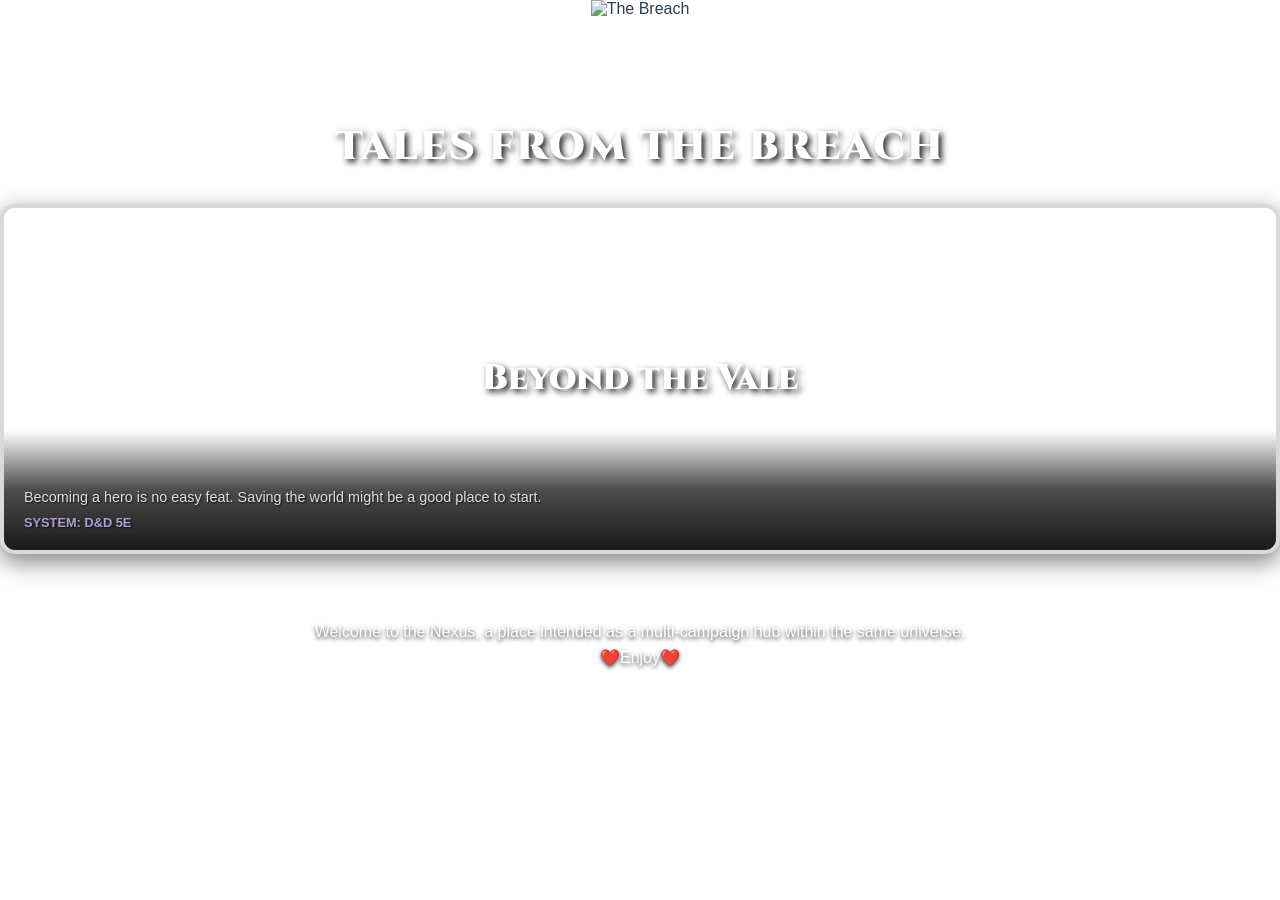
==== commit 0d565800: "FIXED PRETTY MUCH EVERYTHING, NEEDS ARTICLE FORMATTING" ====
--- a/html.html
+++ b/html.html
@@ -44,7 +44,7 @@
 
         <main>
             <section class="landing-screen">
-                <h2>Tales from the Breach...</h2>
+                <h2>Tales from the Breach</h2>
                 <div class="worlds-grid" id="worldsGrid">
                     <!-- Loading card - shows card asset video with Loading overlay -->
                     <div class="world-card loading" data-loading="true" data-world-id="breach">
@@ -68,7 +68,7 @@
 
             <section class="world-hub" id="worldHub" style="display: none;">
                 <header>
-                    <div class="logo-container" onclick="window.location.reload()">
+                    <div class="logo-container" onclick="hub && hub.showWorldSelection()">
                         <img src="assets/breach-logo.png" alt="The Breach" class="logo" />
                         <h1 class="logo-fallback">The Breach</h1>
                     </div>
@@ -76,31 +76,34 @@
                 <!-- Collapsed header with panel toggles (hidden initially, shows when panel active) -->
                 <div class="hub-collapsed-header" id="hubCollapsedHeader" style="display: none;">
                     <div class="collapsed-panels-toggle">
-                        <button class="panel-pill" data-panel="lorebook">Lorebook</button>
+                        <button class="panel-pill" data-panel="encyclopedia">Encyclopedia</button>
                         <button class="panel-pill" data-panel="journal">Journal</button>
-                        <button class="panel-pill" data-panel="maps">Maps</button>
-                    </div>
-                </div>
-
-                <!-- Three full-bleed panels - selector state -->
+                        <button class="panel-pill" data-panel="atlas">Atlas</button>
+                        <button class="panel-pill" data-panel="bestiary">Bestiary</button>
+                        <button class="panel-pill" data-panel="alchemy">Alchemy</button>
+                        <button class="panel-pill" data-panel="literature">Literature</button>
+                    </div>
+                </div>
+
+                <!-- Six full-bleed panels - two rows of three -->
                 <div class="hub-panels-container" id="hubPanelsContainer">
-                    <div class="hub-panel" data-panel="lorebook">
-                        <video class="panel-bg-video" muted loop playsinline>
-                            <source src="assets/videos/breach-loopv2.mp4" type="video/mp4">
-                        </video>
-                        <div class="panel-selector">
-                            <span class="panel-star">✦</span>
-                            <h2>Lorebook</h2>
+                    <div class="hub-panel" data-panel="encyclopedia">
+                        <video class="panel-bg-video" muted loop playsinline autoplay>
+                            <source src="assets/videos/breach-loopv2.mp4" type="video/mp4">
+                        </video>
+                        <div class="panel-selector">
+                            <span class="panel-star">✦</span>
+                            <h2>Encyclopedia</h2>
                             <p>Characters · Factions · Lore</p>
                             <button class="enter-btn">Enter</button>
                         </div>
-                        <div class="panel-content" id="loreBookContent" style="display: none;">
+                        <div class="panel-content" id="encyclopediaContent" style="display: none;">
                             <!-- Article viewer content loads here -->
                         </div>
                     </div>
 
                     <div class="hub-panel" data-panel="journal">
-                        <video class="panel-bg-video" muted loop playsinline>
+                        <video class="panel-bg-video" muted loop playsinline autoplay>
                             <source src="assets/videos/breach-loopv2.mp4" type="video/mp4">
                         </video>
                         <div class="panel-selector">
@@ -114,17 +117,62 @@
                         </div>
                     </div>
 
-                    <div class="hub-panel" data-panel="maps">                        <video class="panel-bg-video" muted loop playsinline>
-                            <source src="assets/videos/breach-loopv2.mp4" type="video/mp4">
-                        </video>
-                        <div class="panel-selector">
-                            <span class="panel-star">✦</span>
-                            <h2>Maps</h2>
+                    <div class="hub-panel" data-panel="atlas">                        <video class="panel-bg-video" muted loop playsinline autoplay>
+                            <source src="assets/videos/maps-panel-loop.mp4" type="video/mp4">
+                        </video>
+                        <div class="panel-selector">
+                            <span class="panel-star">✦</span>
+                            <h2>Atlas</h2>
                             <p>Realms · Regions · Cities</p>
                             <button class="enter-btn">Enter</button>
                         </div>
-                        <div class="panel-content" id="mapsContent" style="display: none;">
+                        <div class="panel-content" id="atlasContent" style="display: none;">
                             <!-- Maps gallery content loads here -->
+                        </div>
+                    </div>
+
+                    <div class="hub-panel" data-panel="bestiary">
+                        <video class="panel-bg-video" muted loop playsinline autoplay>
+                            <source src="assets/videos/bestiary-loop.mp4" type="video/mp4">
+                        </video>
+                        <div class="panel-selector">
+                            <span class="panel-star">✦</span>
+                            <h2>Bestiary</h2>
+                            <p>Creatures · Monsters · Beasts</p>
+                            <button class="enter-btn">Enter</button>
+                        </div>
+                        <div class="panel-content" id="bestiaryContent" style="display: none;">
+                            <!-- Bestiary content loads here -->
+                        </div>
+                    </div>
+
+                    <div class="hub-panel" data-panel="alchemy">
+                        <video class="panel-bg-video" muted loop playsinline autoplay>
+                            <source src="assets/videos/breach-loopv2.mp4" type="video/mp4">
+                        </video>
+                        <div class="panel-selector">
+                            <span class="panel-star">✦</span>
+                            <h2>Alchemy</h2>
+                            <p>Potions · Reagents · Formulae</p>
+                            <button class="enter-btn">Enter</button>
+                        </div>
+                        <div class="panel-content" id="alchemyContent" style="display: none;">
+                            <!-- Alchemy content loads here -->
+                        </div>
+                    </div>
+
+                    <div class="hub-panel" data-panel="literature">
+                        <video class="panel-bg-video" muted loop playsinline autoplay>
+                            <source src="assets/videos/breach-loopv2.mp4" type="video/mp4">
+                        </video>
+                        <div class="panel-selector">
+                            <span class="panel-star">✦</span>
+                            <h2>Literature</h2>
+                            <p>Tomes · Scrolls · Tales</p>
+                            <button class="enter-btn">Enter</button>
+                        </div>
+                        <div class="panel-content" id="literatureContent" style="display: none;">
+                            <!-- Literature content loads here -->
                         </div>
                     </div>
                 </div>
@@ -151,5 +199,6 @@
         <script src="script.js"></script>
         <script src="article_viewer.js"></script>
         <script src="quest_viewer.js"></script>
+        <script src="atlas_viewer.js"></script>
 </body>
 </html>
--- a/base.css
+++ b/base.css
@@ -58,6 +58,7 @@
     color: var(--text-color);
     min-height: 100vh;
     transition: background 1.5s ease;
+    overflow-x: hidden;
     overflow-y: auto;
     scrollbar-gutter: stable;
     position: relative;
@@ -66,6 +67,17 @@
 /* When world-hub is active, prevent scrolling */
 body:has(.world-hub[style*="display: block"]) {
     overflow: hidden;
+}
+
+/* Hide background video layer in hub — replaced by dark gradient */
+body:has(.world-hub[style*="display: block"]) .world-background-layer {
+    opacity: 0;
+    transition: opacity 0.8s ease;
+}
+
+/* Dark gradient background for hub */
+body:has(.world-hub[style*="display: block"]) {
+    background: linear-gradient(160deg, #0d0a12 0%, #1a1028 40%, #0f0c18 100%);
 }
 
 /* Hide landing screen when world-hub is visible */
@@ -111,10 +123,6 @@
     width: auto;
     display: block;
     transition: all 0.3s ease;
-}
-
-.logo:hover {
-    transform: scale(1.05);
 }
 
 .logo-fallback {
--- a/components.css
+++ b/components.css
@@ -98,6 +98,9 @@
     left: 0;
     display: flex;
     flex-direction: column;
+    align-items: center;
+    justify-content: center;
+    gap: 40px;
     width: 100vw;
     height: 100vh;
     overflow: hidden;
@@ -130,58 +133,6 @@
 }
 
 .panel-pill {
-    background: transparent;
-    border: none;
-    color: #b19cd9;
-    cursor: pointer;
-    padding: 8px 0;
-    font-family: var(--font-family);
-    font-size: 0.85rem;
-    font-weight: var(--font-weight-bold);
-    text-transform: uppercase;
-    letter-spacing: 1px;
-    transition: all 0.3s ease;
-    text-shadow: none;
-}
-
-.panel-pill:hover {
-    color: #c9b5e6;
-}
-
-.panel-selector {
-    position: relative;
-    z-index: 2;
-}
-
-.panel-content {
-    position: relative;
-    z-index: 2;
-}
-
-.hub-panels-container {
-    display: grid;
-    grid-template-columns: repeat(3, 1fr);
-    gap: 0;
-    width: 100%;
-    height: calc(100vh - 80px);
-    overflow: hidden;
-}
-
-.hub-panel {
-    position: relative;
-    display: flex;
-    flex-direction: column;
-    background: transparent;
-    transition: all 0.4s ease;
-    height: 100%;
-    width: 100%;
-    overflow: hidden;
-}
-
-/* panel-bg-video properties are defined in cards.css */
-
-
-.panel-pill {
     padding: 8px 20px;
     background: rgba(177, 156, 217, 0.1);
     border: 1px solid rgba(177, 156, 217, 0.3);
@@ -194,9 +145,53 @@
     font-family: 'Cinzel', serif;
 }
 
-.panel-pill:hover {
-    background: rgba(177, 156, 217, 0.2);
-    border-color: rgba(177, 156, 217, 0.5);
+/* Pill hover: match each panel's colour */
+.panel-pill[data-panel="encyclopedia"]:hover,
+.panel-pill[data-panel="encyclopedia"].panel-hovered {
+    background: rgba(177, 156, 217, 0.25);
+    border-color: #b19cd9;
+    box-shadow: 0 0 10px rgba(177, 156, 217, 0.4);
+    color: #c9b5e6;
+}
+
+.panel-pill[data-panel="journal"]:hover,
+.panel-pill[data-panel="journal"].panel-hovered {
+    background: rgba(201, 169, 97, 0.2);
+    border-color: #c9a961;
+    box-shadow: 0 0 10px rgba(201, 169, 97, 0.4);
+    color: #e8d5a0;
+}
+
+.panel-pill[data-panel="atlas"]:hover,
+.panel-pill[data-panel="atlas"].panel-hovered {
+    background: rgba(64, 184, 160, 0.18);
+    border-color: #40b8a0;
+    box-shadow: 0 0 10px rgba(64, 184, 160, 0.4);
+    color: #7dd8c8;
+}
+
+.panel-pill[data-panel="bestiary"]:hover,
+.panel-pill[data-panel="bestiary"].panel-hovered {
+    background: rgba(200, 70, 70, 0.2);
+    border-color: #c84646;
+    box-shadow: 0 0 10px rgba(200, 70, 70, 0.4);
+    color: #e89090;
+}
+
+.panel-pill[data-panel="alchemy"]:hover,
+.panel-pill[data-panel="alchemy"].panel-hovered {
+    background: rgba(80, 180, 100, 0.2);
+    border-color: #50b464;
+    box-shadow: 0 0 10px rgba(80, 180, 100, 0.4);
+    color: #90dda0;
+}
+
+.panel-pill[data-panel="literature"]:hover,
+.panel-pill[data-panel="literature"].panel-hovered {
+    background: rgba(80, 140, 210, 0.2);
+    border-color: #508cd2;
+    box-shadow: 0 0 10px rgba(80, 140, 210, 0.4);
+    color: #90bcea;
 }
 
 .panel-pill.active {
@@ -205,28 +200,83 @@
     color: #ffffff;
 }
 
-/* Three full-bleed panels container */
+.panel-pill[data-panel="journal"].active {
+    background: #c9a961;
+    border-color: #c9a961;
+}
+
+.panel-pill[data-panel="atlas"].active {
+    background: #40b8a0;
+    border-color: #40b8a0;
+}
+
+.panel-pill[data-panel="bestiary"].active {
+    background: #c84646;
+    border-color: #c84646;
+}
+
+.panel-pill[data-panel="alchemy"].active {
+    background: #50b464;
+    border-color: #50b464;
+}
+
+.panel-pill[data-panel="literature"].active {
+    background: #508cd2;
+    border-color: #508cd2;
+}
+
+.panel-selector {
+    position: relative;
+    z-index: 2;
+}
+
+.panel-content {
+    position: relative;
+    z-index: 2;
+}
+
+/* panel-bg-video properties are defined in cards.css */
+
+/* ========== HUB PANELS CONTAINER ========== */
 .hub-panels-container {
-    display: grid;
-    grid-template-columns: repeat(3, 1fr);
-    gap: 0;
-    flex: 1;
+    position: relative;
+    width: 1200px;
+    max-width: 90vw;
+    height: 80vh;
+    max-height: 900px;
+    min-height: 560px;
     overflow: hidden;
-    height: calc(100vh - 120px); /* Subtract header height */
+    margin: 40px auto 0;
+    align-self: center;
+    border-radius: 0;
 }
 
 .hub-panel {
+    position: absolute;
     display: flex;
     flex-direction: column;
     background: transparent;
-    overflow-y: auto;
-    overflow-x: hidden;
-    border-right: 1px solid rgba(177, 156, 217, 0.1);
-    transition: all 0.4s cubic-bezier(0.34, 1.56, 0.64, 1);
-    min-width: 0;
+    overflow: hidden;
     cursor: pointer;
-    height: 100%;
-}
+    border-radius: 0;
+    transition:
+        left    0.55s cubic-bezier(0.77, 0, 0.175, 1),
+        width   0.55s cubic-bezier(0.77, 0, 0.175, 1),
+        top     0.55s cubic-bezier(0.77, 0, 0.175, 1),
+        height  0.55s cubic-bezier(0.77, 0, 0.175, 1),
+        opacity 0.4s ease;
+    will-change: left, width, top, height, opacity;
+}
+
+/* Default 6-panel positions: two rows of three */
+/* Row 1 */
+.hub-panel[data-panel="encyclopedia"] { top: 0; left: 0;                    height: calc(50% - 4px); width: calc(33.333% - 4px); }
+.hub-panel[data-panel="journal"]      { top: 0; left: calc(33.333% + 2px);  height: calc(50% - 4px); width: calc(33.333% - 4px); }
+.hub-panel[data-panel="atlas"]        { top: 0; left: calc(66.666% + 4px);  height: calc(50% - 4px); width: calc(33.333% - 4px); }
+/* Row 2 */
+.hub-panel[data-panel="bestiary"]     { top: calc(50% + 4px); left: 0;                   height: calc(50% - 4px); width: calc(33.333% - 4px); }
+.hub-panel[data-panel="alchemy"]      { top: calc(50% + 4px); left: calc(33.333% + 2px); height: calc(50% - 4px); width: calc(33.333% - 4px); }
+.hub-panel[data-panel="literature"]   { top: calc(50% + 4px); left: calc(66.666% + 4px); height: calc(50% - 4px); width: calc(33.333% - 4px); }
 
 .hub-panel:hover {
     background: transparent;
@@ -237,7 +287,7 @@
     content: '';
     position: absolute;
     inset: 0;
-    background: radial-gradient(ellipse at 50% 50%, rgba(177, 156, 217, 0.07) 0%, transparent 65%);
+    background: radial-gradient(ellipse at 50% 60%, rgba(177, 156, 217, 0.35) 0%, transparent 60%);
     opacity: 0;
     transition: opacity 0.4s ease;
     pointer-events: none;
@@ -245,30 +295,173 @@
 }
 
 .hub-panel[data-panel="journal"]::before {
-    background: radial-gradient(ellipse at 50% 50%, rgba(201, 169, 97, 0.1) 0%, transparent 65%);
-}
-
-.hub-panel[data-panel="maps"]::before {
-    background: radial-gradient(ellipse at 50% 50%, rgba(64, 184, 160, 0.09) 0%, transparent 65%);
-}
-
-.hub-panel:hover::before {
+    background: radial-gradient(ellipse at 50% 60%, rgba(201, 169, 97, 0.35) 0%, transparent 60%);
+}
+
+.hub-panel[data-panel="atlas"]::before {
+    background: radial-gradient(ellipse at 50% 60%, rgba(64, 184, 160, 0.32) 0%, transparent 60%);
+}
+
+.hub-panel[data-panel="bestiary"]::before {
+    background: radial-gradient(ellipse at 50% 60%, rgba(200, 70, 70, 0.32) 0%, transparent 60%);
+}
+
+.hub-panel[data-panel="alchemy"]::before {
+    background: radial-gradient(ellipse at 50% 60%, rgba(80, 180, 100, 0.32) 0%, transparent 60%);
+}
+
+.hub-panel[data-panel="literature"]::before {
+    background: radial-gradient(ellipse at 50% 60%, rgba(80, 140, 210, 0.32) 0%, transparent 60%);
+}
+
+.hub-panel:hover::before,
+.hub-panel.pill-hovered::before {
     opacity: 1;
 }
 
-.hub-panel:last-child {
-    border-right: none;
-}
-
-/* Expanded state - single panel takes full width */
+/* Desaturate non-hovered panels when any panel is hovered */
+.hub-panels-container:has(.hub-panel:hover) .hub-panel,
+.hub-panels-container:has(.hub-panel.pill-hovered) .hub-panel {
+    filter: saturate(0.35) brightness(0.75);
+    transition: filter 0.4s ease;
+}
+
+.hub-panels-container:has(.hub-panel:hover) .hub-panel:hover,
+.hub-panels-container:has(.hub-panel.pill-hovered) .hub-panel.pill-hovered {
+    filter: saturate(1) brightness(1);
+}
+
+/* ========== DIRECTIONAL WIPE EXPANSION ========== */
+
+/* ---- ENCYCLOPEDIA (Row 1, Col 1) — expands rightward & downward ---- */
+.hub-panels-container[data-expanded="encyclopedia"] .hub-panel[data-panel="encyclopedia"] {
+    top: 0; left: 0; width: 100%; height: 100%; z-index: 2;
+}
+.hub-panels-container[data-expanded="encyclopedia"] .hub-panel[data-panel="journal"] {
+    left: 110%; opacity: 0; pointer-events: none;
+}
+.hub-panels-container[data-expanded="encyclopedia"] .hub-panel[data-panel="atlas"] {
+    left: 115%; opacity: 0; pointer-events: none;
+}
+.hub-panels-container[data-expanded="encyclopedia"] .hub-panel[data-panel="bestiary"] {
+    top: 110%; opacity: 0; pointer-events: none;
+}
+.hub-panels-container[data-expanded="encyclopedia"] .hub-panel[data-panel="alchemy"] {
+    top: 115%; opacity: 0; pointer-events: none;
+}
+.hub-panels-container[data-expanded="encyclopedia"] .hub-panel[data-panel="literature"] {
+    top: 120%; opacity: 0; pointer-events: none;
+}
+
+/* ---- JOURNAL (Row 1, Col 2) — journal pushes left & right; rows slide down ---- */
+.hub-panels-container[data-expanded="journal"] .hub-panel[data-panel="journal"] {
+    top: 0; left: 0; width: 100%; height: 100%; z-index: 2;
+}
+.hub-panels-container[data-expanded="journal"] .hub-panel[data-panel="encyclopedia"] {
+    left: -45%; opacity: 0; pointer-events: none;
+}
+.hub-panels-container[data-expanded="journal"] .hub-panel[data-panel="atlas"] {
+    left: 110%; opacity: 0; pointer-events: none;
+}
+.hub-panels-container[data-expanded="journal"] .hub-panel[data-panel="bestiary"] {
+    top: 110%; opacity: 0; pointer-events: none;
+}
+.hub-panels-container[data-expanded="journal"] .hub-panel[data-panel="alchemy"] {
+    top: 115%; opacity: 0; pointer-events: none;
+}
+.hub-panels-container[data-expanded="journal"] .hub-panel[data-panel="literature"] {
+    top: 120%; opacity: 0; pointer-events: none;
+}
+
+/* ---- ATLAS (Row 1, Col 3) — expands leftward & downward ---- */
+.hub-panels-container[data-expanded="atlas"] .hub-panel[data-panel="atlas"] {
+    top: 0; left: 0; width: 100%; height: 100%; z-index: 2;
+}
+.hub-panels-container[data-expanded="atlas"] .hub-panel[data-panel="encyclopedia"] {
+    left: -45%; opacity: 0; pointer-events: none;
+}
+.hub-panels-container[data-expanded="atlas"] .hub-panel[data-panel="journal"] {
+    left: -40%; opacity: 0; pointer-events: none;
+}
+.hub-panels-container[data-expanded="atlas"] .hub-panel[data-panel="bestiary"] {
+    top: 110%; opacity: 0; pointer-events: none;
+}
+.hub-panels-container[data-expanded="atlas"] .hub-panel[data-panel="alchemy"] {
+    top: 115%; opacity: 0; pointer-events: none;
+}
+.hub-panels-container[data-expanded="atlas"] .hub-panel[data-panel="literature"] {
+    top: 120%; opacity: 0; pointer-events: none;
+}
+
+/* ---- BESTIARY (Row 2, Col 1) — expands rightward & upward ---- */
+.hub-panels-container[data-expanded="bestiary"] .hub-panel[data-panel="bestiary"] {
+    top: 0; left: 0; width: 100%; height: 100%; z-index: 2;
+}
+.hub-panels-container[data-expanded="bestiary"] .hub-panel[data-panel="encyclopedia"] {
+    top: -60%; opacity: 0; pointer-events: none;
+}
+.hub-panels-container[data-expanded="bestiary"] .hub-panel[data-panel="journal"] {
+    top: -60%; opacity: 0; pointer-events: none;
+}
+.hub-panels-container[data-expanded="bestiary"] .hub-panel[data-panel="atlas"] {
+    top: -60%; opacity: 0; pointer-events: none;
+}
+.hub-panels-container[data-expanded="bestiary"] .hub-panel[data-panel="alchemy"] {
+    left: 110%; opacity: 0; pointer-events: none;
+}
+.hub-panels-container[data-expanded="bestiary"] .hub-panel[data-panel="literature"] {
+    left: 115%; opacity: 0; pointer-events: none;
+}
+
+/* ---- ALCHEMY (Row 2, Col 2) — alchemy expands; row pushes left/right; top row up ---- */
+.hub-panels-container[data-expanded="alchemy"] .hub-panel[data-panel="alchemy"] {
+    top: 0; left: 0; width: 100%; height: 100%; z-index: 2;
+}
+.hub-panels-container[data-expanded="alchemy"] .hub-panel[data-panel="encyclopedia"] {
+    top: -60%; opacity: 0; pointer-events: none;
+}
+.hub-panels-container[data-expanded="alchemy"] .hub-panel[data-panel="journal"] {
+    top: -60%; opacity: 0; pointer-events: none;
+}
+.hub-panels-container[data-expanded="alchemy"] .hub-panel[data-panel="atlas"] {
+    top: -60%; opacity: 0; pointer-events: none;
+}
+.hub-panels-container[data-expanded="alchemy"] .hub-panel[data-panel="bestiary"] {
+    left: -45%; opacity: 0; pointer-events: none;
+}
+.hub-panels-container[data-expanded="alchemy"] .hub-panel[data-panel="literature"] {
+    left: 110%; opacity: 0; pointer-events: none;
+}
+
+/* ---- LITERATURE (Row 2, Col 3) — expands leftward & upward ---- */
+.hub-panels-container[data-expanded="literature"] .hub-panel[data-panel="literature"] {
+    top: 0; left: 0; width: 100%; height: 100%; z-index: 2;
+}
+.hub-panels-container[data-expanded="literature"] .hub-panel[data-panel="encyclopedia"] {
+    top: -60%; opacity: 0; pointer-events: none;
+}
+.hub-panels-container[data-expanded="literature"] .hub-panel[data-panel="journal"] {
+    top: -60%; opacity: 0; pointer-events: none;
+}
+.hub-panels-container[data-expanded="literature"] .hub-panel[data-panel="atlas"] {
+    top: -60%; opacity: 0; pointer-events: none;
+}
+.hub-panels-container[data-expanded="literature"] .hub-panel[data-panel="bestiary"] {
+    left: -45%; opacity: 0; pointer-events: none;
+}
+.hub-panels-container[data-expanded="literature"] .hub-panel[data-panel="alchemy"] {
+    left: -40%; opacity: 0; pointer-events: none;
+}
+
+/* Fade out background video once content is loading */
+.hub-panel.expanded .panel-bg-video {
+    opacity: 0;
+    transition: opacity 0.6s ease;
+}
+
+/* Expanded panel stays fully clipped — scrolling is handled by .panel-content */
 .hub-panel.expanded {
-    grid-column: 1 / -1;
-    overflow-y: auto;
-}
-
-/* Collapsed state - hide panels that aren't expanded */
-.hub-panel.collapsed {
-    display: none;
+    overflow: hidden;
 }
 
 .panel-header {
@@ -300,7 +493,7 @@
     align-items: center;
     justify-content: center;
     flex: 1;
-    padding: 40px 40px 80px;
+    padding: 40px;
     text-align: center;
     gap: 16px;
     position: relative;
@@ -315,56 +508,45 @@
     transition: color 0.3s ease;
 }
 
-.hub-panel:hover .panel-star {
+.hub-panel:hover .panel-star,
+.hub-panel.pill-hovered .panel-star {
     color: rgba(255, 255, 255, 0.65);
 }
 
 .panel-selector h2 {
-    font-size: 3rem;
+    font-size: clamp(0.7rem, 2.5vw, 2rem);
     font-weight: 900;
     margin: 0;
-    font-family: 'Cinzel', serif;
-    letter-spacing: 5px;
+    font-family: 'Cinzel', serif !important;
+    letter-spacing: clamp(1px, 0.2vw, 4px);
     text-transform: uppercase;
-    color: #ffffff;
-}
-
-/* Per-panel gradient text */
-.hub-panel[data-panel="lorebook"] .panel-selector h2 {
-    background: linear-gradient(135deg, #c9b5e6, #8ab5e8, #b19cd9);
-    -webkit-background-clip: text;
-    -webkit-text-fill-color: transparent;
-    background-clip: text;
-}
-
-.hub-panel[data-panel="journal"] .panel-selector h2 {
-    background: linear-gradient(135deg, #f0e6c8, #c9a961, #e8d5a0);
-    -webkit-background-clip: text;
-    -webkit-text-fill-color: transparent;
-    background-clip: text;
-}
-
-.hub-panel[data-panel="maps"] .panel-selector h2 {
-    background: linear-gradient(135deg, #7dd8c8, #40b8a0, #9de8d8);
-    -webkit-background-clip: text;
-    -webkit-text-fill-color: transparent;
-    background-clip: text;
-}
+    color: #ffffff !important;
+    text-shadow: 0 2px 8px rgba(0, 0, 0, 0.85), 0 4px 20px rgba(0, 0, 0, 0.6);
+    width: 100%;
+    text-align: center;
+    padding: 0 8px;
+    box-sizing: border-box;
+}
+
+/* Per-panel gradient text — removed, all titles are plain white */
 
 .panel-selector p {
-    font-size: 0.7rem;
-    color: rgba(255, 255, 255, 0.5);
+    font-size: 0.75rem;
+    color: rgba(255, 255, 255, 0.9);
     margin: 0;
     font-family: 'Cinzel', serif;
-    font-weight: var(--font-weight-normal);
-    letter-spacing: 3px;
+    font-weight: var(--font-weight-bold);
+    letter-spacing: 4px;
     text-transform: uppercase;
-    opacity: 0;
-    transition: opacity 0.3s ease;
-}
-
-.hub-panel:hover .panel-selector p {
+    opacity: 0.35;
+    transition: opacity 0.3s ease, text-shadow 0.3s ease;
+    text-shadow: 0 1px 6px rgba(0, 0, 0, 0.9), 0 2px 16px rgba(0, 0, 0, 0.7);
+}
+
+.hub-panel:hover .panel-selector p,
+.hub-panel.pill-hovered .panel-selector p {
     opacity: 1;
+    text-shadow: 0 1px 6px rgba(0, 0, 0, 0.95), 0 2px 20px rgba(0, 0, 0, 0.8);
 }
 
 .enter-btn {
--- a/cards.css
+++ b/cards.css
@@ -78,8 +78,21 @@
     height: auto;
     object-fit: cover;
     opacity: 1;
-    filter: blur(3px) brightness(0.18);
     z-index: 0;
+}
+
+/* Atlas video is wide — scale down slightly to show more of the frame */
+.hub-panel[data-panel="atlas"] .panel-bg-video {
+    transform: translate(-50%, -50%) scale(0.8);
+    min-width: 125%;
+    min-height: 125%;
+}
+
+/* Bestiary video — scale down to show more of the frame */
+.hub-panel[data-panel="bestiary"] .panel-bg-video {
+    transform: translate(-50%, -50%) scale(0.55);
+    min-width: 180%;
+    min-height: 180%;
 }
 
 /* ========== WORLD CARDS ========== */
--- a/features.css
+++ b/features.css
@@ -30,10 +30,11 @@
 }
 
 .article-viewer {
-    max-width: 1680px; /* was 1400px - allow up to 6 columns */
+    max-width: 100%;
     margin: 0 auto;
-    margin-top: 0 !important; /* Remove any extra top margin */
-    padding: 0 20px; /* Add horizontal padding for better spacing */
+    margin-top: 0 !important;
+    padding: 0; /* panel-content already provides 20px padding on all sides */
+    box-sizing: border-box;
 }
 
 /* Let the grid expand to the container width (removes 1600px cap from cards.css) */
@@ -108,7 +109,7 @@
 
 .articles-grid {
     display: grid;
-    grid-template-columns: repeat(auto-fit, minmax(240px, 1fr)); /* was 220px */
+    grid-template-columns: repeat(auto-fill, minmax(180px, 1fr));
     gap: 12px;
 }
 
@@ -119,12 +120,7 @@
     padding: 0;
 }
 
-/* On large screens, enforce exactly 6 columns */
-@media (min-width: 1500px) {
-    .article-viewer .articles-grid {
-        grid-template-columns: repeat(6, minmax(210px, 1fr)); /* was 190px */
-    }
-}
+/* Grid columns are fully responsive — auto-fill handles all screen sizes */
 
 /* ========== TOUR SLIDESHOW ========== */
 .tour-slideshow {
@@ -551,6 +547,173 @@
   min-height: 500px;
   animation: fadeIn 0.4s ease-out;
   box-shadow: 0 20px 60px rgba(177, 156, 217, 0.3); /* Add depth like modal */
+}
+
+/* ========== ATLAS GALLERY ========== */
+.atlas-viewer {
+  padding: 20px;
+  max-width: 1680px;
+  margin: 0 auto;
+}
+
+.atlas-grid {
+  display: grid;
+  grid-template-columns: repeat(auto-fill, minmax(220px, 1fr));
+  gap: 14px;
+}
+
+.atlas-tile {
+  position: relative;
+  aspect-ratio: 4 / 3;
+  overflow: hidden;
+  cursor: pointer;
+  border: 1px solid rgba(64, 184, 160, 0.25);
+  background: rgba(0, 0, 0, 0.4);
+  transition: transform 0.25s ease, border-color 0.25s ease, box-shadow 0.25s ease;
+}
+
+.atlas-tile:hover {
+  transform: scale(1.03);
+  border-color: #40b8a0;
+  box-shadow: 0 0 18px rgba(64, 184, 160, 0.45);
+}
+
+.atlas-tile-img {
+  width: 100%;
+  height: 100%;
+  object-fit: cover;
+  display: block;
+  transition: transform 0.4s ease;
+}
+
+.atlas-tile:hover .atlas-tile-img {
+  transform: scale(1.06);
+}
+
+.atlas-tile-placeholder {
+  width: 100%;
+  height: 100%;
+  background: linear-gradient(135deg, rgba(64, 184, 160, 0.1), rgba(0,0,0,0.3));
+}
+
+.atlas-tile-label {
+  position: absolute;
+  bottom: 0;
+  left: 0;
+  right: 0;
+  padding: 8px 12px;
+  background: linear-gradient(to top, rgba(0,0,0,0.85) 0%, transparent 100%);
+  opacity: 0;
+  transform: translateY(4px);
+  transition: opacity 0.25s ease, transform 0.25s ease;
+}
+
+.atlas-tile:hover .atlas-tile-label {
+  opacity: 1;
+  transform: translateY(0);
+}
+
+.atlas-tile-title {
+  font-family: 'Cinzel', serif;
+  font-size: 0.8rem;
+  letter-spacing: 2px;
+  text-transform: uppercase;
+  color: #ffffff;
+  text-shadow: 0 1px 4px rgba(0,0,0,0.9);
+}
+
+.atlas-empty {
+  display: flex;
+  flex-direction: column;
+  align-items: center;
+  justify-content: center;
+  height: 60vh;
+  gap: 12px;
+  color: rgba(255, 255, 255, 0.5);
+}
+
+.atlas-empty .empty-icon {
+  font-size: 3rem;
+}
+
+.atlas-empty h3 {
+  font-family: 'Cinzel', serif;
+  font-size: 1.2rem;
+  color: rgba(64, 184, 160, 0.6);
+  letter-spacing: 3px;
+  text-transform: uppercase;
+  margin: 0;
+}
+
+.atlas-empty p {
+  font-size: 0.9rem;
+  margin: 0;
+}
+
+/* Atlas lightbox — inside the shared article modal */
+.atlas-lightbox {
+  display: flex;
+  flex-direction: column;
+  align-items: center;
+  gap: 16px;
+}
+
+.atlas-lightbox-img {
+  max-width: 100%;
+  max-height: 65vh;
+  object-fit: contain;
+  border-radius: 4px;
+  display: block;
+}
+
+.atlas-lightbox-caption {
+  font-family: 'Faculty Glyphic', var(--font-family);
+  font-size: 0.95rem;
+  color: rgba(255, 255, 255, 0.75);
+  text-align: center;
+  margin: 0;
+  max-width: 800px;
+}
+
+.atlas-lightbox-nav {
+  display: flex;
+  align-items: center;
+  gap: 20px;
+  padding-top: 8px;
+}
+
+.atlas-nav-btn {
+  background: rgba(64, 184, 160, 0.15);
+  border: 1px solid rgba(64, 184, 160, 0.4);
+  color: #ffffff;
+  font-size: 1.4rem;
+  width: 44px;
+  height: 44px;
+  border-radius: 50%;
+  cursor: pointer;
+  transition: all 0.2s ease;
+  display: flex;
+  align-items: center;
+  justify-content: center;
+  line-height: 1;
+}
+
+.atlas-nav-btn:hover:not(:disabled) {
+  background: rgba(64, 184, 160, 0.35);
+  border-color: #40b8a0;
+  box-shadow: 0 0 12px rgba(64, 184, 160, 0.4);
+}
+
+.atlas-nav-btn:disabled {
+  opacity: 0.25;
+  cursor: not-allowed;
+}
+
+.atlas-counter {
+  font-family: 'Cinzel', serif;
+  font-size: 0.85rem;
+  letter-spacing: 2px;
+  color: rgba(255, 255, 255, 0.55);
 }
 
 .quest-detail-header {
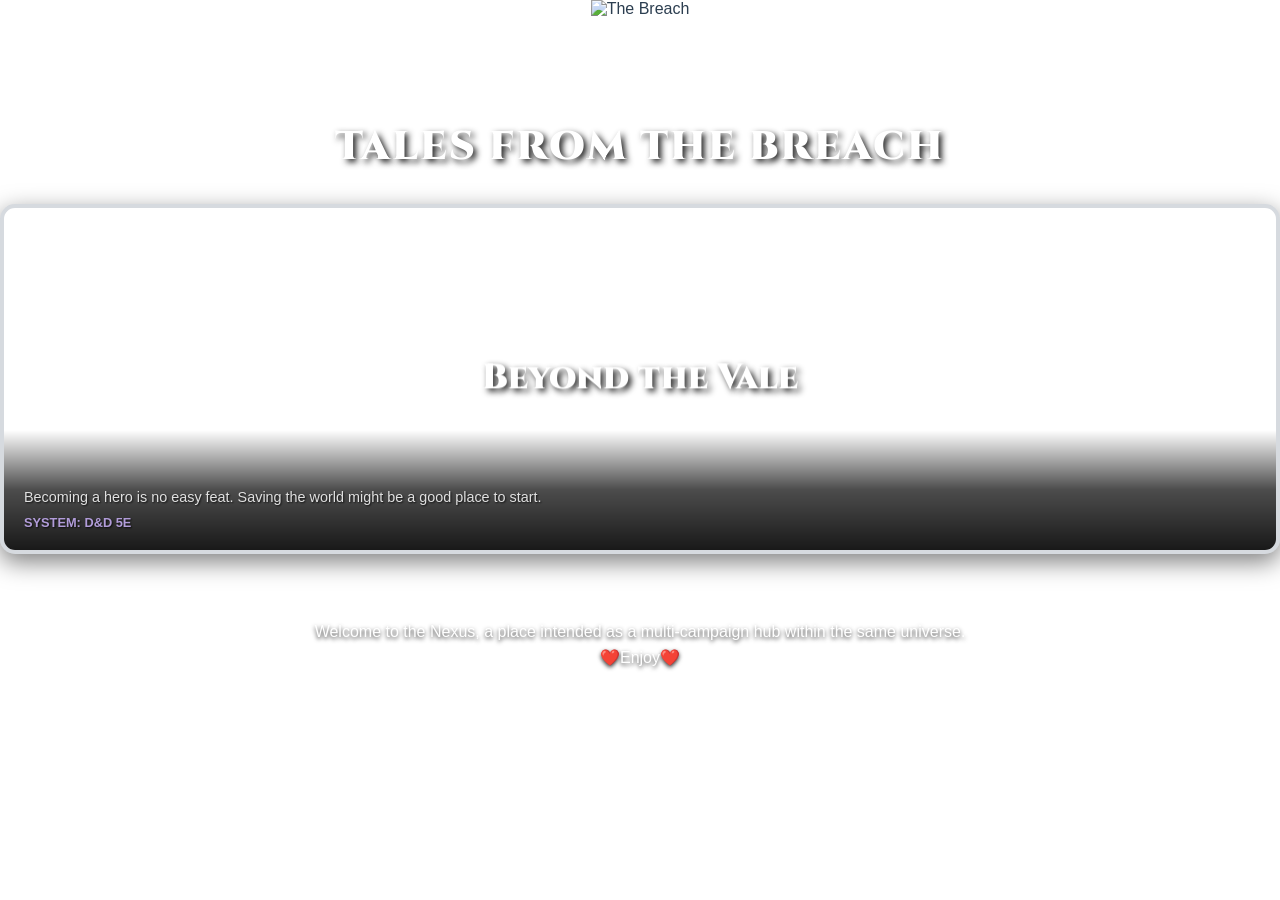
==== commit 7c8efb38: "m- Update article viewer and add video assets" ====
--- a/html.html
+++ b/html.html
@@ -94,7 +94,7 @@
                         <div class="panel-selector">
                             <span class="panel-star">✦</span>
                             <h2>Encyclopedia</h2>
-                            <p>Characters · Factions · Lore</p>
+                            <p>Characters · Items  Factions · Religion</p>
                             <button class="enter-btn">Enter</button>
                         </div>
                         <div class="panel-content" id="encyclopediaContent" style="display: none;">
@@ -104,12 +104,12 @@
 
                     <div class="hub-panel" data-panel="journal">
                         <video class="panel-bg-video" muted loop playsinline autoplay>
-                            <source src="assets/videos/breach-loopv2.mp4" type="video/mp4">
+                            <source src="assets/videos/journal-loop.mp4" type="video/mp4">
                         </video>
                         <div class="panel-selector">
                             <span class="panel-star">✦</span>
                             <h2>Journal</h2>
-                            <p>Quests · Missions · Notes</p>
+                            <p>Quests · Notes</p>
                             <button class="enter-btn">Enter</button>
                         </div>
                         <div class="panel-content" id="journalContent" style="display: none;">
@@ -123,7 +123,7 @@
                         <div class="panel-selector">
                             <span class="panel-star">✦</span>
                             <h2>Atlas</h2>
-                            <p>Realms · Regions · Cities</p>
+                            <p>Locations · Maps</p>
                             <button class="enter-btn">Enter</button>
                         </div>
                         <div class="panel-content" id="atlasContent" style="display: none;">
@@ -138,22 +138,22 @@
                         <div class="panel-selector">
                             <span class="panel-star">✦</span>
                             <h2>Bestiary</h2>
-                            <p>Creatures · Monsters · Beasts</p>
+                            <p>Creatures · Beasts  Monsters</p>
                             <button class="enter-btn">Enter</button>
                         </div>
                         <div class="panel-content" id="bestiaryContent" style="display: none;">
                             <!-- Bestiary content loads here -->
-                        </div>
+                        </div> 
                     </div>
 
                     <div class="hub-panel" data-panel="alchemy">
                         <video class="panel-bg-video" muted loop playsinline autoplay>
-                            <source src="assets/videos/breach-loopv2.mp4" type="video/mp4">
+                            <source src="assets/videos/alchemy-loop.mp4" type="video/mp4">
                         </video>
                         <div class="panel-selector">
                             <span class="panel-star">✦</span>
                             <h2>Alchemy</h2>
-                            <p>Potions · Reagents · Formulae</p>
+                            <p>Flora · Ingredients · Potions</p>
                             <button class="enter-btn">Enter</button>
                         </div>
                         <div class="panel-content" id="alchemyContent" style="display: none;">
@@ -163,12 +163,12 @@
 
                     <div class="hub-panel" data-panel="literature">
                         <video class="panel-bg-video" muted loop playsinline autoplay>
-                            <source src="assets/videos/breach-loopv2.mp4" type="video/mp4">
+                            <source src="assets/videos/literature-loop.mp4" type="video/mp4">
                         </video>
                         <div class="panel-selector">
                             <span class="panel-star">✦</span>
                             <h2>Literature</h2>
-                            <p>Tomes · Scrolls · Tales</p>
+                            <p>Lore · History · Books</p>
                             <button class="enter-btn">Enter</button>
                         </div>
                         <div class="panel-content" id="literatureContent" style="display: none;">
--- a/components.css
+++ b/components.css
@@ -240,15 +240,19 @@
 /* ========== HUB PANELS CONTAINER ========== */
 .hub-panels-container {
     position: relative;
-    width: 1200px;
-    max-width: 90vw;
-    height: 80vh;
-    max-height: 900px;
-    min-height: 560px;
+    width: 1800px;
+    max-width: 98vw;
+    height: 50vh;
+    min-height: 380px;
     overflow: hidden;
     margin: 40px auto 0;
     align-self: center;
     border-radius: 0;
+    /* Layout tokens: change gap/count here and all panel positions update automatically */
+    --panel-gap: 4px;
+    --panel-count: 6;
+    --panel-w: calc((100% - (var(--panel-count) - 1) * var(--panel-gap)) / var(--panel-count));
+    --panel-step: calc(var(--panel-w) + var(--panel-gap));
 }
 
 .hub-panel {
@@ -259,24 +263,21 @@
     overflow: hidden;
     cursor: pointer;
     border-radius: 0;
-    transition:
-        left    0.55s cubic-bezier(0.77, 0, 0.175, 1),
-        width   0.55s cubic-bezier(0.77, 0, 0.175, 1),
-        top     0.55s cubic-bezier(0.77, 0, 0.175, 1),
-        height  0.55s cubic-bezier(0.77, 0, 0.175, 1),
-        opacity 0.4s ease;
-    will-change: left, width, top, height, opacity;
-}
-
-/* Default 6-panel positions: two rows of three */
-/* Row 1 */
-.hub-panel[data-panel="encyclopedia"] { top: 0; left: 0;                    height: calc(50% - 4px); width: calc(33.333% - 4px); }
-.hub-panel[data-panel="journal"]      { top: 0; left: calc(33.333% + 2px);  height: calc(50% - 4px); width: calc(33.333% - 4px); }
-.hub-panel[data-panel="atlas"]        { top: 0; left: calc(66.666% + 4px);  height: calc(50% - 4px); width: calc(33.333% - 4px); }
-/* Row 2 */
-.hub-panel[data-panel="bestiary"]     { top: calc(50% + 4px); left: 0;                   height: calc(50% - 4px); width: calc(33.333% - 4px); }
-.hub-panel[data-panel="alchemy"]      { top: calc(50% + 4px); left: calc(33.333% + 2px); height: calc(50% - 4px); width: calc(33.333% - 4px); }
-.hub-panel[data-panel="literature"]   { top: calc(50% + 4px); left: calc(66.666% + 4px); height: calc(50% - 4px); width: calc(33.333% - 4px); }
+    top: 0;
+    height: 100%;
+    width: var(--panel-w);
+    container-type: inline-size;
+    transition: opacity 0.28s ease, filter 0.4s ease;
+    will-change: opacity;
+}
+
+/* Default 6-panel positions: single row */
+.hub-panel[data-panel="encyclopedia"] { left: 0; }
+.hub-panel[data-panel="journal"]      { left: calc(1 * var(--panel-step)); }
+.hub-panel[data-panel="atlas"]        { left: calc(2 * var(--panel-step)); }
+.hub-panel[data-panel="bestiary"]     { left: calc(3 * var(--panel-step)); }
+.hub-panel[data-panel="alchemy"]      { left: calc(4 * var(--panel-step)); }
+.hub-panel[data-panel="literature"]   { left: calc(5 * var(--panel-step)); }
 
 .hub-panel:hover {
     background: transparent;
@@ -331,137 +332,46 @@
     filter: saturate(1) brightness(1);
 }
 
-/* ========== DIRECTIONAL WIPE EXPANSION ========== */
-
-/* ---- ENCYCLOPEDIA (Row 1, Col 1) — expands rightward & downward ---- */
-.hub-panels-container[data-expanded="encyclopedia"] .hub-panel[data-panel="encyclopedia"] {
-    top: 0; left: 0; width: 100%; height: 100%; z-index: 2;
-}
-.hub-panels-container[data-expanded="encyclopedia"] .hub-panel[data-panel="journal"] {
-    left: 110%; opacity: 0; pointer-events: none;
-}
-.hub-panels-container[data-expanded="encyclopedia"] .hub-panel[data-panel="atlas"] {
-    left: 115%; opacity: 0; pointer-events: none;
-}
-.hub-panels-container[data-expanded="encyclopedia"] .hub-panel[data-panel="bestiary"] {
-    top: 110%; opacity: 0; pointer-events: none;
-}
-.hub-panels-container[data-expanded="encyclopedia"] .hub-panel[data-panel="alchemy"] {
-    top: 115%; opacity: 0; pointer-events: none;
-}
-.hub-panels-container[data-expanded="encyclopedia"] .hub-panel[data-panel="literature"] {
-    top: 120%; opacity: 0; pointer-events: none;
-}
-
-/* ---- JOURNAL (Row 1, Col 2) — journal pushes left & right; rows slide down ---- */
-.hub-panels-container[data-expanded="journal"] .hub-panel[data-panel="journal"] {
-    top: 0; left: 0; width: 100%; height: 100%; z-index: 2;
-}
-.hub-panels-container[data-expanded="journal"] .hub-panel[data-panel="encyclopedia"] {
-    left: -45%; opacity: 0; pointer-events: none;
-}
-.hub-panels-container[data-expanded="journal"] .hub-panel[data-panel="atlas"] {
-    left: 110%; opacity: 0; pointer-events: none;
-}
-.hub-panels-container[data-expanded="journal"] .hub-panel[data-panel="bestiary"] {
-    top: 110%; opacity: 0; pointer-events: none;
-}
-.hub-panels-container[data-expanded="journal"] .hub-panel[data-panel="alchemy"] {
-    top: 115%; opacity: 0; pointer-events: none;
-}
-.hub-panels-container[data-expanded="journal"] .hub-panel[data-panel="literature"] {
-    top: 120%; opacity: 0; pointer-events: none;
-}
-
-/* ---- ATLAS (Row 1, Col 3) — expands leftward & downward ---- */
-.hub-panels-container[data-expanded="atlas"] .hub-panel[data-panel="atlas"] {
-    top: 0; left: 0; width: 100%; height: 100%; z-index: 2;
-}
-.hub-panels-container[data-expanded="atlas"] .hub-panel[data-panel="encyclopedia"] {
-    left: -45%; opacity: 0; pointer-events: none;
-}
-.hub-panels-container[data-expanded="atlas"] .hub-panel[data-panel="journal"] {
-    left: -40%; opacity: 0; pointer-events: none;
-}
-.hub-panels-container[data-expanded="atlas"] .hub-panel[data-panel="bestiary"] {
-    top: 110%; opacity: 0; pointer-events: none;
-}
-.hub-panels-container[data-expanded="atlas"] .hub-panel[data-panel="alchemy"] {
-    top: 115%; opacity: 0; pointer-events: none;
-}
-.hub-panels-container[data-expanded="atlas"] .hub-panel[data-panel="literature"] {
-    top: 120%; opacity: 0; pointer-events: none;
-}
-
-/* ---- BESTIARY (Row 2, Col 1) — expands rightward & upward ---- */
-.hub-panels-container[data-expanded="bestiary"] .hub-panel[data-panel="bestiary"] {
-    top: 0; left: 0; width: 100%; height: 100%; z-index: 2;
-}
-.hub-panels-container[data-expanded="bestiary"] .hub-panel[data-panel="encyclopedia"] {
-    top: -60%; opacity: 0; pointer-events: none;
-}
-.hub-panels-container[data-expanded="bestiary"] .hub-panel[data-panel="journal"] {
-    top: -60%; opacity: 0; pointer-events: none;
-}
-.hub-panels-container[data-expanded="bestiary"] .hub-panel[data-panel="atlas"] {
-    top: -60%; opacity: 0; pointer-events: none;
-}
-.hub-panels-container[data-expanded="bestiary"] .hub-panel[data-panel="alchemy"] {
-    left: 110%; opacity: 0; pointer-events: none;
-}
-.hub-panels-container[data-expanded="bestiary"] .hub-panel[data-panel="literature"] {
-    left: 115%; opacity: 0; pointer-events: none;
-}
-
-/* ---- ALCHEMY (Row 2, Col 2) — alchemy expands; row pushes left/right; top row up ---- */
-.hub-panels-container[data-expanded="alchemy"] .hub-panel[data-panel="alchemy"] {
-    top: 0; left: 0; width: 100%; height: 100%; z-index: 2;
-}
-.hub-panels-container[data-expanded="alchemy"] .hub-panel[data-panel="encyclopedia"] {
-    top: -60%; opacity: 0; pointer-events: none;
-}
-.hub-panels-container[data-expanded="alchemy"] .hub-panel[data-panel="journal"] {
-    top: -60%; opacity: 0; pointer-events: none;
-}
-.hub-panels-container[data-expanded="alchemy"] .hub-panel[data-panel="atlas"] {
-    top: -60%; opacity: 0; pointer-events: none;
-}
-.hub-panels-container[data-expanded="alchemy"] .hub-panel[data-panel="bestiary"] {
-    left: -45%; opacity: 0; pointer-events: none;
-}
-.hub-panels-container[data-expanded="alchemy"] .hub-panel[data-panel="literature"] {
-    left: 110%; opacity: 0; pointer-events: none;
-}
-
-/* ---- LITERATURE (Row 2, Col 3) — expands leftward & upward ---- */
-.hub-panels-container[data-expanded="literature"] .hub-panel[data-panel="literature"] {
-    top: 0; left: 0; width: 100%; height: 100%; z-index: 2;
-}
-.hub-panels-container[data-expanded="literature"] .hub-panel[data-panel="encyclopedia"] {
-    top: -60%; opacity: 0; pointer-events: none;
-}
-.hub-panels-container[data-expanded="literature"] .hub-panel[data-panel="journal"] {
-    top: -60%; opacity: 0; pointer-events: none;
-}
-.hub-panels-container[data-expanded="literature"] .hub-panel[data-panel="atlas"] {
-    top: -60%; opacity: 0; pointer-events: none;
-}
-.hub-panels-container[data-expanded="literature"] .hub-panel[data-panel="bestiary"] {
-    left: -45%; opacity: 0; pointer-events: none;
-}
-.hub-panels-container[data-expanded="literature"] .hub-panel[data-panel="alchemy"] {
-    left: -40%; opacity: 0; pointer-events: none;
-}
-
-/* Fade out background video once content is loading */
+/* ========== PANEL FADE TRANSITION ========== */
+
+/* Fade all panels out when a selection is in progress */
+.hub-panels-container.panel-fading .hub-panel {
+    opacity: 0;
+    pointer-events: none;
+}
+
+/* Hide non-expanded panels once expanded state is set */
+.hub-panels-container[data-expanded] .hub-panel:not(.expanded) {
+    opacity: 0;
+    pointer-events: none;
+}
+
+/* Expanded panel fills the full container — position set by JS while invisible */
+.hub-panel.expanded {
+    left: 0;
+    top: 0;
+    width: 100%;
+    height: 100%;
+    overflow: hidden;
+    z-index: 2;
+}
+
+/* Keep bg video hidden in expanded state */
 .hub-panel.expanded .panel-bg-video {
     opacity: 0;
-    transition: opacity 0.6s ease;
-}
-
-/* Expanded panel stays fully clipped — scrolling is handled by .panel-content */
-.hub-panel.expanded {
-    overflow: hidden;
+}
+
+/* Push panels down ~1/3 of remaining space in collapsed state */
+.hub-panels-container:not([data-expanded]) {
+    transform: translateY(10vh);
+    transition: transform 0.4s ease, height 0.4s ease;
+}
+
+/* Grow the container to fill the viewport when any panel is expanded */
+.hub-panels-container[data-expanded] {
+    height: calc(100vh - 130px);
+    transform: translateY(0);
+    transition: transform 0.4s ease, height 0.4s ease;
 }
 
 .panel-header {
@@ -514,11 +424,11 @@
 }
 
 .panel-selector h2 {
-    font-size: clamp(0.7rem, 2.5vw, 2rem);
+    font-size: clamp(0.6rem, 7cqw, 1.8rem);
     font-weight: 900;
     margin: 0;
     font-family: 'Cinzel', serif !important;
-    letter-spacing: clamp(1px, 0.2vw, 4px);
+    letter-spacing: clamp(0px, 0.4cqw, 4px);
     text-transform: uppercase;
     color: #ffffff !important;
     text-shadow: 0 2px 8px rgba(0, 0, 0, 0.85), 0 4px 20px rgba(0, 0, 0, 0.6);
@@ -526,6 +436,7 @@
     text-align: center;
     padding: 0 8px;
     box-sizing: border-box;
+    overflow: hidden;
 }
 
 /* Per-panel gradient text — removed, all titles are plain white */
@@ -582,6 +493,25 @@
     overflow-y: auto;
     overflow-x: hidden;
     padding: 20px;
+    scrollbar-width: thin;
+    scrollbar-color: rgba(177, 156, 217, 0.35) transparent;
+}
+
+.panel-content::-webkit-scrollbar {
+    width: 6px;
+}
+
+.panel-content::-webkit-scrollbar-track {
+    background: transparent;
+}
+
+.panel-content::-webkit-scrollbar-thumb {
+    background: rgba(177, 156, 217, 0.35);
+    border-radius: 3px;
+}
+
+.panel-content::-webkit-scrollbar-thumb:hover {
+    background: rgba(177, 156, 217, 0.6);
 }
 
 .maps-placeholder {
--- a/cards.css
+++ b/cards.css
@@ -69,31 +69,22 @@
 /* ========== PANEL BACKGROUND VIDEOS ========== */
 .panel-bg-video {
     position: absolute;
-    top: 50%;
-    left: 50%;
-    transform: translate(-50%, -50%);
-    min-width: 100%;
-    min-height: 100%;
-    width: auto;
-    height: auto;
+    top: 0;
+    left: 0;
+    width: 100%;
+    height: 100%;
     object-fit: cover;
+    object-position: center center;
     opacity: 1;
     z-index: 0;
 }
 
-/* Atlas video is wide — scale down slightly to show more of the frame */
+/* Atlas video — shift focus toward the map imagery */
 .hub-panel[data-panel="atlas"] .panel-bg-video {
-    transform: translate(-50%, -50%) scale(0.8);
-    min-width: 125%;
-    min-height: 125%;
-}
-
-/* Bestiary video — scale down to show more of the frame */
-.hub-panel[data-panel="bestiary"] .panel-bg-video {
-    transform: translate(-50%, -50%) scale(0.55);
-    min-width: 180%;
-    min-height: 180%;
-}
+    object-position: center 30%;
+}
+
+/* Bestiary video — no override needed, default center is fine */
 
 /* ========== WORLD CARDS ========== */
 .worlds-grid {
@@ -300,17 +291,16 @@
 /* ========== ARTICLE CARDS ========== */
 .articles-grid {
     display: grid;
-    grid-template-columns: repeat(auto-fit, minmax(204px, 1fr)); /* Reduced from 240px (15% smaller) */
+    grid-template-columns: repeat(5, 1fr);
     gap: 12px;
-    max-width: 1120px; /* NEW: Limit to ~5 cards (5 * 204px + 4 * 12px gaps = 1068px + padding) */
+    max-width: 1200px;
     margin: 0 auto;
     padding: 0;
-    justify-content: center;
 }
 
 .article-card {
     position: relative;
-    height: 255px;
+    height: 383px;
     border-radius: 12px;
     overflow: hidden;
     cursor: pointer;
@@ -335,18 +325,6 @@
 /* Top-right badges container - REMOVE from top */
 .article-card .card-top-bar {
     display: none; /* Hide the top bar completely */
-}
-
-/* Remove all old badge positioning rules */
-.article-card .card-top-bar .card-category-badge,
-.article-card .card-top-bar .card-tag,
-.article-card .card-meta-row .card-category-badge,
-.article-card .card-meta-row .card-tag {
-    position: static !important;
-    top: auto !important;
-    right: auto !important;
-    left: auto !important;
-    margin: 0 !important;
 }
 
 /* Tag-based styling */
@@ -439,50 +417,21 @@
     width: 100%;
 }
 
-/* NEW: Badges row under the title */
-.card-badges-row {
-    display: flex;
-    align-items: center;
-    justify-content: center;
-    gap: 8px;
-    margin-top: 4px;
-    width: 100%;
-}
-
-.card-category-badge {
-    position: static !important;
-    top: auto !important;
-    right: auto !important;
-    left: auto !important;
-    margin: 0 !important;
-    z-index: auto;
-    background: rgba(177, 156, 217, 0.9);
-    backdrop-filter: blur(10px);
-    color: #2c2c3e;
-    padding: 3px 8px; /* Reduced from 4px 10px (15% smaller) */
+.card-tag {
+    position: absolute;
+    top: 10px;
+    right: 10px;
+    z-index: 3;
+    padding: 3px 8px;
     border-radius: 15px;
     font-family: var(--font-family);
     font-weight: var(--font-weight-bold);
-    font-size: 10px; /* Reduced from 11px */
-    text-transform: uppercase;
-    border: none;
-}
-
-.card-tag {
-    position: static !important;
-    top: auto !important;
-    right: auto !important;
-    left: auto !important;
-    margin: 0 !important;
-    padding: 3px 8px; /* Reduced from 4px 10px (15% smaller) */
-    border-radius: 15px;
-    font-family: var(--font-family);
-    font-weight: var(--font-weight-bold);
-    font-size: 10px; /* Reduced from 11px */
+    font-size: 10px;
     text-transform: capitalize;
     background: rgba(201, 181, 230, 0.9);
     color: #2c2c3e;
     border: none;
+    backdrop-filter: blur(6px);
 }
 
 .card-summary {
--- a/features.css
+++ b/features.css
@@ -33,7 +33,7 @@
     max-width: 100%;
     margin: 0 auto;
     margin-top: 0 !important;
-    padding: 0; /* panel-content already provides 20px padding on all sides */
+    padding: 0 0 120px; /* bottom padding ensures last card row isn't clipped when scrolled */
     box-sizing: border-box;
 }
 
@@ -109,7 +109,7 @@
 
 .articles-grid {
     display: grid;
-    grid-template-columns: repeat(auto-fill, minmax(180px, 1fr));
+    grid-template-columns: repeat(5, 1fr);
     gap: 12px;
 }
 
@@ -121,6 +121,26 @@
 }
 
 /* Grid columns are fully responsive — auto-fill handles all screen sizes */
+
+/* ========== ARTICLE CARD FADE-IN ========== */
+.article-card {
+    animation: fadeIn 0.4s ease-out both;
+}
+
+/* Stagger each card so they cascade in */
+.article-card:nth-child(1)  { animation-delay:   0ms; }
+.article-card:nth-child(2)  { animation-delay:  40ms; }
+.article-card:nth-child(3)  { animation-delay:  80ms; }
+.article-card:nth-child(4)  { animation-delay: 120ms; }
+.article-card:nth-child(5)  { animation-delay: 160ms; }
+.article-card:nth-child(6)  { animation-delay: 200ms; }
+.article-card:nth-child(7)  { animation-delay: 240ms; }
+.article-card:nth-child(8)  { animation-delay: 280ms; }
+.article-card:nth-child(9)  { animation-delay: 320ms; }
+.article-card:nth-child(10) { animation-delay: 360ms; }
+.article-card:nth-child(11) { animation-delay: 400ms; }
+.article-card:nth-child(12) { animation-delay: 440ms; }
+.article-card:nth-child(n+13) { animation-delay: 480ms; }
 
 /* ========== TOUR SLIDESHOW ========== */
 .tour-slideshow {
@@ -554,6 +574,38 @@
   padding: 20px;
   max-width: 1680px;
   margin: 0 auto;
+}
+
+.atlas-section {
+  margin-bottom: 32px;
+}
+
+.atlas-section-header {
+  display: flex;
+  align-items: center;
+  gap: 14px;
+  margin-bottom: 14px;
+}
+
+.atlas-section-header::before,
+.atlas-section-header::after {
+  content: '';
+  flex: 1;
+  height: 1px;
+  background: linear-gradient(to right, rgba(64, 184, 160, 0.5), transparent);
+}
+
+.atlas-section-header::after {
+  background: linear-gradient(to left, rgba(64, 184, 160, 0.5), transparent);
+}
+
+.atlas-section-title {
+  font-family: 'Cinzel', serif;
+  font-size: 0.75rem;
+  letter-spacing: 3px;
+  text-transform: uppercase;
+  color: rgba(64, 184, 160, 0.85);
+  white-space: nowrap;
 }
 
 .atlas-grid {
--- a/modals.css
+++ b/modals.css
@@ -457,11 +457,11 @@
 /* ========== ARTICLE MODAL TWO-COLUMN LAYOUT ========== */
 .article-modal-columns {
     display: grid;
-    grid-template-columns: 270px 1fr;
+    grid-template-columns: 350px 1fr;
     gap: 48px;
     align-items: flex-start;
     width: 100%;
-    height: 600px; /* Reduced from 700px to eliminate bottom space */
+    height: 700px;
 }
 
 .article-modal-image-col {
@@ -469,16 +469,17 @@
     flex-direction: column;
     gap: 0;
     min-width: 0;
-    height: 600px; /* Match parent height */
-    width: 270px;
+    height: 700px;
+    width: 350px;
     position: relative;
 }
 
 .article-modal-image-col .article-image {
-    width: 270px !important;
-    height: 420px !important; /* 70% of 600px = 420px */
-    min-height: 420px !important;
-    max-height: 420px !important;
+    width: 350px !important;
+    height: 0 !important;
+    min-height: 0 !important;
+    max-height: none !important;
+    flex: 1 1 auto !important;
     object-fit: cover !important;
     object-position: center center !important;
     border-radius: 8px !important;
@@ -486,8 +487,8 @@
     padding: 0 !important;
     box-shadow: 0 4px 24px rgba(177, 156, 217, 0.2);
     display: block !important;
-    flex-shrink: 0 !important;
-    flex-grow: 0 !important;
+    flex-shrink: 1 !important;
+    flex-grow: 1 !important;
     position: relative !important;
 }
 
@@ -505,7 +506,7 @@
     font-family: 'Faculty Glyphic', var(--font-family);
     margin: 0;
     min-height: 60px;
-    max-height: 180px; /* 30% of 600px = 180px */
+    max-height: 210px; /* 30% of 700px = 210px */
     height: auto;
     overflow-y: auto;
     flex-shrink: 1;
@@ -529,8 +530,48 @@
 .article-pages-container {
     position: relative;
     flex: 1;
-    height: 540px; /* Match the 600px total - 60px navigation */
+    height: 630px;
     overflow: hidden;
+}
+
+/* ========== ARTICLE META (Type / Effect fields) ========== */
+.article-modal-meta {
+    display: flex;
+    flex-direction: column;
+    gap: 5px;
+    padding-bottom: 10px;
+    text-align: left;
+}
+
+.article-meta-item {
+    display: flex;
+    align-items: baseline;
+    gap: 8px;
+    font-family: 'Faculty Glyphic', var(--font-family);
+    font-size: 0.9rem;
+    line-height: 1.4;
+}
+
+.article-meta-label {
+    color: #b19cd9;
+    font-family: 'Cinzel', serif;
+    font-weight: 700;
+    font-size: 0.8rem;
+    text-transform: uppercase;
+    letter-spacing: 0.05em;
+    white-space: nowrap;
+    min-width: 54px;
+}
+
+.article-meta-value {
+    color: #e8e0f5;
+    flex: 1;
+}
+
+.article-modal-meta-divider {
+    border: none;
+    border-top: 1px solid rgba(177, 156, 217, 0.3);
+    margin: 6px 40px 12px 0;
 }
 
 .article-page {
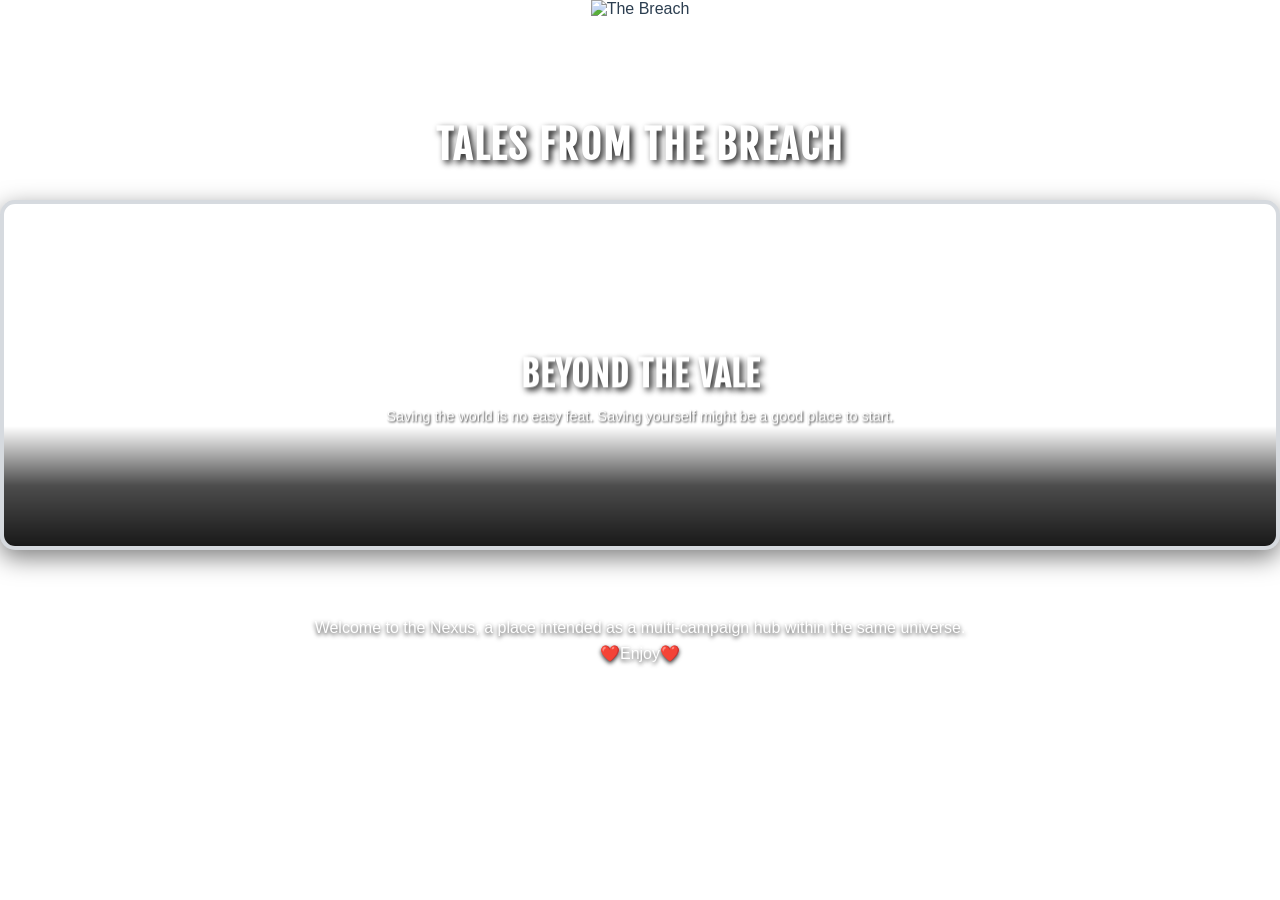
==== commit 4ffdbd4f: "v5: article create/edit + full codebase cleanup - Add article writer panel with JSONP GET write/edit" ====
--- a/html.html
+++ b/html.html
@@ -4,9 +4,6 @@
     <meta charset="UTF-8">
     <meta name="viewport" content="width=device-width, initial-scale=1.0">
     <title>NEXUS - TTRPG World Hub</title>
-    
-    <!-- ADD: Preload critical background video -->
-    <link rel="preload" href="assets/videos/Breach-vid.mp4" as="video" type="video/mp4">
     
     <!-- CSS files in load order: foundation → components → content → overrides -->
     <link href="base.css" rel="stylesheet" type="text/css" />
@@ -23,12 +20,9 @@
 <body>
     <!-- Background video layer for world selection -->
     <div id="worldBackgroundLayer" class="world-background-layer">
-        <!-- NEW: Neutral default background -->
         <video id="bgVideo-neutral" class="world-bg-video active" autoplay muted loop playsinline>
             <source src="assets/videos/neutral-landing.mp4" type="video/mp4">
         </video>
-        
-        <!-- Breach background (start inactive) -->
         <video id="bgVideo-breach" class="world-bg-video" muted loop playsinline>
             <source src="assets/videos/Breach-vid.mp4" type="video/mp4">
         </video>
@@ -46,16 +40,13 @@
             <section class="landing-screen">
                 <h2>Tales from the Breach</h2>
                 <div class="worlds-grid" id="worldsGrid">
-                    <!-- Loading card - shows card asset video with Loading overlay -->
                     <div class="world-card loading" data-loading="true" data-world-id="breach">
                         <video class="world-video" muted loop playsinline autoplay>
                             <source src="assets/videos/breach-loopv2.mp4" type="video/mp4">
                         </video>
                         <div class="world-name">Loading</div>
-                        <div class="world-overlay">
-                            <div class="world-description">Preparing to enter The Breach...</div>
-                            <div class="world-system">System: D&D 5e</div>
-                        </div>
+                        <div class="world-description">Loading world...</div>
+                        <div class="world-overlay"></div>
                     </div>
                 </div>
                 
@@ -66,139 +57,187 @@
                 </div>
             </section>
 
+            <!-- ===== WORLD HUB ===== -->
             <section class="world-hub" id="worldHub" style="display: none;">
-                <header>
-                    <div class="logo-container" onclick="hub && hub.showWorldSelection()">
-                        <img src="assets/breach-logo.png" alt="The Breach" class="logo" />
-                        <h1 class="logo-fallback">The Breach</h1>
-                    </div>
-                </header>
-                <!-- Collapsed header with panel toggles (hidden initially, shows when panel active) -->
-                <div class="hub-collapsed-header" id="hubCollapsedHeader" style="display: none;">
-                    <div class="collapsed-panels-toggle">
-                        <button class="panel-pill" data-panel="encyclopedia">Encyclopedia</button>
-                        <button class="panel-pill" data-panel="journal">Journal</button>
-                        <button class="panel-pill" data-panel="atlas">Atlas</button>
-                        <button class="panel-pill" data-panel="bestiary">Bestiary</button>
-                        <button class="panel-pill" data-panel="alchemy">Alchemy</button>
-                        <button class="panel-pill" data-panel="literature">Literature</button>
-                    </div>
-                </div>
-
-                <!-- Six full-bleed panels - two rows of three -->
-                <div class="hub-panels-container" id="hubPanelsContainer">
-                    <div class="hub-panel" data-panel="encyclopedia">
-                        <video class="panel-bg-video" muted loop playsinline autoplay>
-                            <source src="assets/videos/breach-loopv2.mp4" type="video/mp4">
-                        </video>
-                        <div class="panel-selector">
-                            <span class="panel-star">✦</span>
-                            <h2>Encyclopedia</h2>
-                            <p>Characters · Items  Factions · Religion</p>
-                            <button class="enter-btn">Enter</button>
+
+                <!-- Sticky header bar -->
+                <div class="hub-header" id="hubHeader">
+                    <div class="hub-header-start"></div>
+                    <div class="hub-header-center" id="hubHeaderCenter">
+                        <img src="assets/breach-logo.png" alt="The Breach" class="hub-center-logo" id="hubTitleText" />
+                        <div class="hub-panel-nav" id="hubPanelNav" style="display:none;">
+                            <button class="hub-back-btn" id="hubBackBtn">← Hub</button>
+                            <span class="hub-panel-nav-title" id="hubActivePanelTitle"></span>
                         </div>
-                        <div class="panel-content" id="encyclopediaContent" style="display: none;">
-                            <!-- Article viewer content loads here -->
+                    </div>
+                    <div class="hub-header-end">
+                        <button class="hub-action-btn" id="recapsBtn">Campaign Log</button>
+                        <button class="hub-action-btn" id="journalBtn">Journal</button>
+                        <button class="hub-action-btn" id="calendarBtn">Calendar</button>
+                    </div>
+                </div>
+
+                <!-- Main scrollable area -->
+                <div class="hub-main-area" id="hubMainArea">
+
+                    <!-- ── Hub selection grid (shown when no panel active) ── -->
+                    <div class="hub-selection" id="hubSelection">
+
+                        <div class="hub-section">
+                            <div class="hub-section-header">
+                                <div class="hub-section-line"></div>
+                                <span class="hub-section-label">Compendium</span>
+                                <div class="hub-section-line"></div>
+                            </div>
+                            <div class="hub-tiles-row">
+                                <div class="hub-tile" data-panel="alchemy">
+                                    <span class="tile-name">Alchemy</span>
+                                    <span class="tile-sub">flora · ingredients · potions</span>
+                                </div>
+                                <div class="hub-tile" data-panel="bestiary">
+                                    <span class="tile-name">Bestiary</span>
+                                    <span class="tile-sub">creatures · monsters</span>
+                                </div>
+                                <div class="hub-tile" data-panel="characters">
+                                    <span class="tile-name">Characters</span>
+                                    <span class="tile-sub">leaders · allies · enemies</span>
+                                </div>
+                                <div class="hub-tile" data-panel="items">
+                                    <span class="tile-name">Items</span>
+                                    <span class="tile-sub">gear · artifacts · objects</span>
+                                </div>
+                            </div>
                         </div>
-                    </div>
-
-                    <div class="hub-panel" data-panel="journal">
-                        <video class="panel-bg-video" muted loop playsinline autoplay>
-                            <source src="assets/videos/journal-loop.mp4" type="video/mp4">
-                        </video>
-                        <div class="panel-selector">
-                            <span class="panel-star">✦</span>
-                            <h2>Journal</h2>
-                            <p>Quests · Notes</p>
-                            <button class="enter-btn">Enter</button>
+
+                        <div class="hub-section">
+                            <div class="hub-section-header">
+                                <div class="hub-section-line"></div>
+                                <span class="hub-section-label">World</span>
+                                <div class="hub-section-line"></div>
+                            </div>
+                            <div class="hub-tiles-row">
+                                <div class="hub-tile" data-panel="deities">
+                                    <span class="tile-name">Deities</span>
+                                    <span class="tile-sub">empyreans · entities</span>
+                                </div>
+                                <div class="hub-tile" data-panel="factions">
+                                    <span class="tile-name">Factions</span>
+                                    <span class="tile-sub">orgs · guilds · houses</span>
+                                </div>
+                                <div class="hub-tile" data-panel="history">
+                                    <span class="tile-name">History</span>
+                                    <span class="tile-sub">eras · events · timeline</span>
+                                </div>
+                                <div class="hub-tile" data-panel="literature">
+                                    <span class="tile-name">Literature</span>
+                                    <span class="tile-sub">books · prose · legends</span>
+                                </div>
+                                <div class="hub-tile" data-panel="locations">
+                                    <span class="tile-name">Locations</span>
+                                    <span class="tile-sub">cities · landmarks · regions</span>
+                                </div>
+                                <div class="hub-tile" data-panel="nations">
+                                    <span class="tile-name">Nations</span>
+                                    <span class="tile-sub">demographic · heraldry</span>
+                                </div>
+                                <div class="hub-tile" data-panel="society">
+                                    <span class="tile-name">Society</span>
+                                    <span class="tile-sub">culture · expression ·</span>
+                                </div>
+                                <div class="hub-tile" data-panel="species">
+                                    <span class="tile-name">Species</span>
+                                    <span class="tile-sub">origin · nature · homeland</span>
+                                </div>
+                                <div class="hub-tile" data-panel="technology">
+                                    <span class="tile-name">Technology</span>
+                                    <span class="tile-sub">engineering · warfare · magic</span>
+                                </div>
+                            </div>
                         </div>
-                        <div class="panel-content" id="journalContent" style="display: none;">
-                            <!-- Quest viewer content loads here -->
-                        </div>
-                    </div>
-
-                    <div class="hub-panel" data-panel="atlas">                        <video class="panel-bg-video" muted loop playsinline autoplay>
-                            <source src="assets/videos/maps-panel-loop.mp4" type="video/mp4">
-                        </video>
-                        <div class="panel-selector">
-                            <span class="panel-star">✦</span>
-                            <h2>Atlas</h2>
-                            <p>Locations · Maps</p>
-                            <button class="enter-btn">Enter</button>
-                        </div>
-                        <div class="panel-content" id="atlasContent" style="display: none;">
-                            <!-- Maps gallery content loads here -->
-                        </div>
-                    </div>
-
-                    <div class="hub-panel" data-panel="bestiary">
-                        <video class="panel-bg-video" muted loop playsinline autoplay>
-                            <source src="assets/videos/bestiary-loop.mp4" type="video/mp4">
-                        </video>
-                        <div class="panel-selector">
-                            <span class="panel-star">✦</span>
-                            <h2>Bestiary</h2>
-                            <p>Creatures · Beasts  Monsters</p>
-                            <button class="enter-btn">Enter</button>
-                        </div>
-                        <div class="panel-content" id="bestiaryContent" style="display: none;">
-                            <!-- Bestiary content loads here -->
-                        </div> 
-                    </div>
-
-                    <div class="hub-panel" data-panel="alchemy">
-                        <video class="panel-bg-video" muted loop playsinline autoplay>
-                            <source src="assets/videos/alchemy-loop.mp4" type="video/mp4">
-                        </video>
-                        <div class="panel-selector">
-                            <span class="panel-star">✦</span>
-                            <h2>Alchemy</h2>
-                            <p>Flora · Ingredients · Potions</p>
-                            <button class="enter-btn">Enter</button>
-                        </div>
-                        <div class="panel-content" id="alchemyContent" style="display: none;">
-                            <!-- Alchemy content loads here -->
-                        </div>
-                    </div>
-
-                    <div class="hub-panel" data-panel="literature">
-                        <video class="panel-bg-video" muted loop playsinline autoplay>
-                            <source src="assets/videos/literature-loop.mp4" type="video/mp4">
-                        </video>
-                        <div class="panel-selector">
-                            <span class="panel-star">✦</span>
-                            <h2>Literature</h2>
-                            <p>Lore · History · Books</p>
-                            <button class="enter-btn">Enter</button>
-                        </div>
-                        <div class="panel-content" id="literatureContent" style="display: none;">
-                            <!-- Literature content loads here -->
-                        </div>
-                    </div>
-                </div>
-            </section>
+
+                    </div><!-- /.hub-selection -->
+
+                    <!-- ── Panel content area (shown when a tile is selected) ── -->
+                    <div class="hub-content-area" id="hubContentArea" style="display:none;">
+                        <div class="panel-content" id="nationsContent"></div>
+                        <div class="panel-content" id="speciesContent"></div>
+                        <div class="panel-content" id="deitiesContent"></div>
+                        <div class="panel-content" id="historyContent"></div>
+                        <div class="panel-content" id="literatureContent"></div>
+                        <div class="panel-content" id="societyContent"></div>
+                        <div class="panel-content" id="technologyContent"></div>
+                        <div class="panel-content" id="charactersContent"></div>
+                        <div class="panel-content" id="factionsContent"></div>
+                        <div class="panel-content" id="bestiaryContent"></div>
+                        <div class="panel-content" id="itemsContent"></div>
+                        <div class="panel-content" id="alchemyContent"></div>
+                        <div class="panel-content" id="locationsContent"></div>
+                    </div><!-- /.hub-content-area -->
+
+                </div><!-- /.hub-main-area -->
+
+            </section><!-- /.world-hub -->
         </main>
-
-        <!-- Article Modal -->
-        <div id="modalOverlay" class="modal-overlay">
-            <div class="article-modal" id="articleModal">
-                <div class="modal-content">
-                    <div class="modal-header">
-                        <h2 id="modalTitle">Article Title</h2>
-                        <button class="close-btn" id="closeModalBtn">&times;</button>
-                    </div>
-                    <div class="modal-body" id="modalBody">
-                        <!-- Article content will be loaded here -->
-                    </div>
-                </div>
-            </div>
-        </div>
-
-        <!-- JavaScript files -->
-        <script src="config.js"></script>
-        <script src="script.js"></script>
-        <script src="article_viewer.js"></script>
-        <script src="quest_viewer.js"></script>
-        <script src="atlas_viewer.js"></script>
+    </div>
+
+    <!-- ===== JOURNAL MODAL ===== -->
+    <div id="journalModalOverlay" class="modal-overlay">
+        <div class="journal-modal" id="journalModal">
+            <div class="journal-modal-content">
+                <div class="modal-header journal-modal-header">
+                    <h2>Journal</h2>
+                    <button class="close-btn" id="closeJournalBtn">&times;</button>
+                </div>
+                <div class="journal-modal-body" id="journalModalBody"></div>
+            </div>
+        </div>
+    </div>
+
+    <!-- ===== CALENDAR MODAL ===== -->
+    <div id="calendarModalOverlay" class="modal-overlay">
+        <div class="calendar-modal" id="calendarModal">
+            <div class="calendar-modal-content">
+                <div class="modal-header">
+                    <h2>Calendar</h2>
+                    <button class="close-btn" id="closeCalendarBtn">&times;</button>
+                </div>
+                <div class="calendar-modal-body" id="calendarModalBody"></div>
+            </div>
+        </div>
+    </div>
+
+    <!-- ===== CAMPAIGN LOG (RECAPS) MODAL ===== -->
+    <div id="recapsModalOverlay" class="modal-overlay">
+        <div class="recaps-modal" id="recapsModal">
+            <div class="recaps-modal-content">
+                <div class="modal-header recaps-modal-header">
+                    <h2>Campaign Log</h2>
+                    <button class="close-btn" id="closeRecapsBtn">&times;</button>
+                </div>
+                <div class="recaps-modal-body" id="recapsModalBody"></div>
+            </div>
+        </div>
+    </div>
+
+    <!-- ===== ARTICLE MODAL ===== -->
+    <div id="modalOverlay" class="modal-overlay">
+        <div class="article-modal" id="articleModal">
+            <div class="modal-content">
+                <button class="close-btn" id="closeModalBtn">&times;</button>
+                <button class="edit-btn" id="editArticleBtn" title="Edit article">&#9998;</button>
+                <div class="modal-header">
+                    <h2 id="modalTitle">Article Title</h2>
+                </div>
+                <div class="modal-body" id="modalBody"></div>
+            </div>
+        </div>
+    </div>
+
+    <!-- JavaScript files -->
+    <script src="config.js"></script>
+    <script src="script.js"></script>
+    <script src="article_viewer.js"></script>
+    <script src="quest_viewer.js"></script>
+    <script src="atlas_viewer.js"></script>
 </body>
 </html>
--- a/base.css
+++ b/base.css
@@ -1,4 +1,4 @@
-@import url('https://fonts.googleapis.com/css2?family=Orbitron:wght@400;700;900&family=Lobster:wght@400&family=Cinzel:wght@400;600;900&family=Fjalla+One:wght@400&family=Faculty+Glyphic&display=swap');
+@import url('https://fonts.googleapis.com/css2?family=Cinzel:wght@400;600;700;900&family=Fjalla+One:wght@400&family=Faculty+Glyphic&family=Cormorant+Garamond:ital,wght@0,400;0,600;0,700;1,400;1,600&display=swap');
 
 /* ========== CSS VARIABLES ========== */
 :root {
@@ -13,11 +13,16 @@
     --button-bg: rgba(255, 255, 255, 0.8);
     --button-hover: rgba(255, 255, 255, 0.9);
     
-    /* Typography */
+    /* Typography — base (non-themed) defaults */
     --font-family: Arial, sans-serif;
     --font-weight-normal: 400;
     --font-weight-bold: 700;
     --font-weight-heavy: 900;
+
+    /* Semantic font roles — override these per theme */
+    --font-ui:        'Cinzel', serif; /* nav, labels, badges, buttons */
+    --font-body:      Arial, sans-serif;         /* article/modal body text */
+    --font-editorial: Arial, sans-serif;         /* in-article headings (h2/h3) */
     
     /* Card system colors - purple theme */
     --card-border-operator: #b19cd9;
@@ -64,29 +69,29 @@
     position: relative;
 }
 
-/* When world-hub is active, prevent scrolling */
-body:has(.world-hub[style*="display: block"]) {
+/* When world-hub is active, prevent body scrolling */
+body:has(.world-hub:not([style*="display: none"])) {
     overflow: hidden;
 }
 
 /* Hide background video layer in hub — replaced by dark gradient */
-body:has(.world-hub[style*="display: block"]) .world-background-layer {
+body:has(.world-hub:not([style*="display: none"])) .world-background-layer {
     opacity: 0;
     transition: opacity 0.8s ease;
 }
 
 /* Dark gradient background for hub */
-body:has(.world-hub[style*="display: block"]) {
+body:has(.world-hub:not([style*="display: none"])) {
     background: linear-gradient(160deg, #0d0a12 0%, #1a1028 40%, #0f0c18 100%);
 }
 
 /* Hide landing screen when world-hub is visible */
-body:has(.world-hub[style*="display: block"]) .landing-screen {
+body:has(.world-hub:not([style*="display: none"])) .landing-screen {
     display: none;
 }
 
 /* Hide container header when world-hub is visible */
-body:has(.world-hub[style*="display: block"]) > .container > header {
+body:has(.world-hub:not([style*="display: none"])) > .container > header {
     display: none;
 }
 
@@ -149,7 +154,7 @@
 }
 
 h2 {
-    font-family: 'Fjalla One', sans-serif !important; 
+    font-family: var(--font-ui) !important; 
     font-weight: 400;
     font-size: 2.5rem;
     margin-bottom: 30px;
@@ -164,27 +169,4 @@
     font-size: 1.2rem;
     color: var(--text-secondary);
     font-weight: var(--font-weight-normal);
-}
-
-/* ========== ANIMATIONS ========== */
-@keyframes fadeIn {
-    from {
-        opacity: 0;
-        transform: translateY(10px);
-    }
-    to {
-        opacity: 1;
-        transform: translateY(0);
-    }
-}
-
-@keyframes slideInUp {
-    from {
-        opacity: 0;
-        transform: translateY(20px);
-    }
-    to {
-        opacity: 1;
-        transform: translateY(0);
-    }
 }
--- a/components.css
+++ b/components.css
@@ -1,54 +1,11 @@
 /*
  * COMPONENTS.CSS
  * Reusable UI components: buttons, navigation, layout containers, toggles
- * Contains mode buttons, back buttons, current mode indicator, hub layout, and explore toggles
+ * Contains back buttons, hub layout, and explore toggles
  * Depends on: base.css variables
  */
 
-/* ========== MODE BUTTONS & NAVIGATION ========== */
-.mode-buttons {
-    display: grid;
-    grid-template-columns: repeat(auto-fit, minmax(200px, 1fr));
-    gap: 20px;
-    margin-bottom: 30px;
-}
-
-.mode-btn {
-    background: var(--button-bg);
-    border: 2px solid var(--border-color);
-    border-radius: 15px;
-    padding: 30px 20px;
-    cursor: pointer;
-    transition: all 0.3s ease;
-    color: var(--text-color);
-    text-align: center;
-    font-size: 1rem;
-}
-
-.mode-btn:hover {
-    transform: translateY(-5px);
-    background: var(--button-hover);
-}
-
-.mode-icon {
-    font-size: 2.5rem;
-    display: block;
-    margin-bottom: 10px;
-}
-
-.mode-text {
-    font-family: var(--font-family);
-    font-weight: var(--font-weight-bold);
-    font-size: 1.5rem;
-    display: block;
-    margin-bottom: 5px;
-}
-
-.mode-btn small {
-    color: var(--text-secondary);
-    font-size: 0.8rem;
-    font-weight: var(--font-weight-normal);
-}
+/* ========== BACK BUTTON ========== */
 
 .back-btn, .tour-back-btn {
     background: var(--button-bg);
@@ -66,41 +23,13 @@
     background: var(--button-hover);
 }
 
-.current-mode {
-    position: fixed;
-    top: 20px;
-    right: 20px;
-    z-index: 1000;
-    background: var(--secondary-bg);
-    backdrop-filter: blur(10px);
-    border: 1px solid var(--border-color);
-    color: var(--text-color);
-    padding: 8px 16px;
-    border-radius: 20px;
-    font-family: var(--font-family);
-    font-weight: var(--font-weight-normal);
-    font-size: 0.85rem;
-    transition: all 0.3s ease;
-    opacity: 0.8;
-    box-shadow: 0 4px 15px rgba(0, 0, 0, 0.1);
-}
-
-.current-mode:hover {
-    opacity: 1;
-    transform: translateY(-1px);
-    box-shadow: 0 6px 20px rgba(0, 0, 0, 0.15);
-}
-
-/* ========== HUB LAYOUT - PANELS ========== */
+/* ========== HUB LAYOUT - TILE STRUCTURE ========== */
 .world-hub {
     position: fixed;
     top: 0;
     left: 0;
     display: flex;
     flex-direction: column;
-    align-items: center;
-    justify-content: center;
-    gap: 40px;
     width: 100vw;
     height: 100vh;
     overflow: hidden;
@@ -108,6 +37,234 @@
     padding: 0;
     background: transparent;
     z-index: 100;
+}
+
+/* ── Hub Header ── */
+.hub-header {
+    display: flex !important; /* override old rule below */
+    align-items: center;
+    justify-content: space-between;
+    padding: 0 28px;
+    height: 64px;
+    flex-shrink: 0;
+    background: rgba(13, 10, 18, 0.88);
+    border-bottom: 1px solid rgba(177, 156, 217, 0.18);
+    backdrop-filter: blur(12px);
+    z-index: 20;
+}
+
+.hub-header-start {
+    flex: 1;
+}
+
+.hub-header-end {
+    display: flex;
+    align-items: center;
+    gap: 10px;
+    flex: 1;
+    justify-content: flex-start;
+}
+
+.hub-header-start .logo-container {
+    margin: 0;
+}
+
+.hub-header-start .logo {
+    height: 36px;
+}
+
+.hub-center-logo {
+    height: 42px;
+    cursor: pointer;
+    display: block;
+}
+
+.hub-header-center {
+    flex: 1;
+    display: flex;
+    justify-content: center;
+    align-items: center;
+}
+
+.hub-title-text {
+    font-family: var(--font-ui);
+    font-size: 0.78rem;
+    font-weight: 600;
+    color: rgba(177, 156, 217, 0.55);
+    text-transform: uppercase;
+    letter-spacing: 4px;
+}
+
+.hub-panel-nav {
+    display: flex;
+    align-items: center;
+    gap: 14px;
+}
+
+.hub-back-btn {
+    background: transparent;
+    border: 1px solid rgba(177, 156, 217, 0.3);
+    color: #c9b5e6;
+    padding: 5px 14px;
+    border-radius: 4px;
+    cursor: pointer;
+    font-family: var(--font-ui);
+    font-size: 0.75rem;
+    transition: all 0.2s ease;
+}
+
+.hub-back-btn:hover {
+    background: rgba(177, 156, 217, 0.12);
+    border-color: #b19cd9;
+}
+
+.hub-panel-nav-title {
+    font-family: var(--font-ui);
+    font-size: 0.9rem;
+    font-weight: 600;
+    color: #b19cd9;
+    text-transform: uppercase;
+    letter-spacing: 3px;
+}
+
+.hub-action-btn {
+    padding: 7px 20px;
+    background: transparent;
+    border: 1.5px solid rgba(177, 156, 217, 0.35);
+    border-radius: 6px;
+    color: #e8e0f0;
+    font-family: var(--font-ui);
+    font-size: 0.82rem;
+    font-weight: 600;
+    cursor: pointer;
+    transition: all 0.25s ease;
+    letter-spacing: 0.5px;
+    text-transform: uppercase;
+}
+
+.hub-action-btn:hover {
+    background: rgba(177, 156, 217, 0.14);
+    border-color: #b19cd9;
+    box-shadow: 0 0 12px rgba(177, 156, 217, 0.25);
+}
+
+/* ── Hub Main Area ── */
+.hub-main-area {
+    flex: 1;
+    overflow-y: auto;
+    overflow-x: hidden;
+    display: flex;
+    flex-direction: column;
+    scrollbar-width: thin;
+    scrollbar-color: rgba(177, 156, 217, 0.3) transparent;
+}
+
+.hub-main-area::-webkit-scrollbar { width: 6px; }
+.hub-main-area::-webkit-scrollbar-track { background: transparent; }
+.hub-main-area::-webkit-scrollbar-thumb {
+    background: rgba(177, 156, 217, 0.3);
+    border-radius: 3px;
+}
+
+/* ── Hub Selection Grid ── */
+.hub-selection {
+    flex: 1;
+    display: flex;
+    flex-direction: column;
+    justify-content: center;
+    align-items: center;
+    padding: 0 60px 200px;
+    gap: 56px;
+    transition: opacity 0.2s ease;
+}
+
+.hub-section {
+    width: 100%;
+    max-width: 1200px;
+}
+
+.hub-section-header {
+    display: flex;
+    align-items: center;
+    gap: 18px;
+    margin-bottom: 16px;
+}
+
+.hub-section-line {
+    flex: 1;
+    height: 1px;
+    background: rgba(177, 156, 217, 0.3);
+}
+
+.hub-section-label {
+    font-family: var(--font-ui);
+    font-size: 1.4rem;
+    letter-spacing: 6px;
+    color: #ffffff;
+    text-transform: uppercase;
+    flex-shrink: 0;
+    font-weight: 600;
+}
+
+.hub-tiles-row {
+    display: flex;
+    flex-wrap: wrap;
+    justify-content: center;
+    gap: 4px;
+}
+
+.hub-tile {
+    flex: 0 0 auto;
+    width: auto;
+    min-width: 144px;
+    padding: 14px 38px 12px;
+    background: rgba(177, 156, 217, 0.05);
+    border: 1px solid rgba(177, 156, 217, 0.18);
+    border-radius: 4px;
+    cursor: pointer;
+    transition: background 0.22s ease, border-color 0.22s ease, transform 0.22s ease, box-shadow 0.22s ease;
+    display: flex;
+    flex-direction: column;
+    align-items: center;
+    gap: 3px;
+}
+
+.hub-tile:hover {
+    background: rgba(177, 156, 217, 0.12);
+    border-color: rgba(177, 156, 217, 0.45);
+    transform: translateY(-2px);
+    box-shadow: 0 4px 18px rgba(177, 156, 217, 0.12);
+}
+
+.tile-name {
+    font-family: var(--font-ui);
+    font-size: 1.2rem;
+    font-weight: 600;
+    color: #e4dcf0;
+    display: block;
+    text-align: center;
+    text-transform: uppercase;
+}
+
+.tile-sub {
+    font-size: 0.86rem;
+    color: rgba(201, 181, 230, 0.5);
+    font-family: var(--font-ui);
+    display: block;
+    font-weight: 400;
+    text-align: center;
+}
+
+/* ── Hub Content Area ── */
+.hub-content-area {
+    width: 100%;
+    min-height: 100%;
+    box-sizing: border-box;
+}
+
+.hub-content-area .panel-content {
+    padding: 28px 40px 100px;
+    min-height: 100%;
 }
 
 /* Collapsed header with panel pills */
@@ -125,106 +282,6 @@
     min-height: 0;
 }
 
-.collapsed-panels-toggle {
-    display: flex;
-    gap: 12px;
-    flex-wrap: wrap;
-    justify-content: center;
-}
-
-.panel-pill {
-    padding: 8px 20px;
-    background: rgba(177, 156, 217, 0.1);
-    border: 1px solid rgba(177, 156, 217, 0.3);
-    border-radius: 20px;
-    color: #ffffff;
-    font-size: 0.9rem;
-    font-weight: 600;
-    cursor: pointer;
-    transition: all 0.3s ease;
-    font-family: 'Cinzel', serif;
-}
-
-/* Pill hover: match each panel's colour */
-.panel-pill[data-panel="encyclopedia"]:hover,
-.panel-pill[data-panel="encyclopedia"].panel-hovered {
-    background: rgba(177, 156, 217, 0.25);
-    border-color: #b19cd9;
-    box-shadow: 0 0 10px rgba(177, 156, 217, 0.4);
-    color: #c9b5e6;
-}
-
-.panel-pill[data-panel="journal"]:hover,
-.panel-pill[data-panel="journal"].panel-hovered {
-    background: rgba(201, 169, 97, 0.2);
-    border-color: #c9a961;
-    box-shadow: 0 0 10px rgba(201, 169, 97, 0.4);
-    color: #e8d5a0;
-}
-
-.panel-pill[data-panel="atlas"]:hover,
-.panel-pill[data-panel="atlas"].panel-hovered {
-    background: rgba(64, 184, 160, 0.18);
-    border-color: #40b8a0;
-    box-shadow: 0 0 10px rgba(64, 184, 160, 0.4);
-    color: #7dd8c8;
-}
-
-.panel-pill[data-panel="bestiary"]:hover,
-.panel-pill[data-panel="bestiary"].panel-hovered {
-    background: rgba(200, 70, 70, 0.2);
-    border-color: #c84646;
-    box-shadow: 0 0 10px rgba(200, 70, 70, 0.4);
-    color: #e89090;
-}
-
-.panel-pill[data-panel="alchemy"]:hover,
-.panel-pill[data-panel="alchemy"].panel-hovered {
-    background: rgba(80, 180, 100, 0.2);
-    border-color: #50b464;
-    box-shadow: 0 0 10px rgba(80, 180, 100, 0.4);
-    color: #90dda0;
-}
-
-.panel-pill[data-panel="literature"]:hover,
-.panel-pill[data-panel="literature"].panel-hovered {
-    background: rgba(80, 140, 210, 0.2);
-    border-color: #508cd2;
-    box-shadow: 0 0 10px rgba(80, 140, 210, 0.4);
-    color: #90bcea;
-}
-
-.panel-pill.active {
-    background: #b19cd9;
-    border-color: #b19cd9;
-    color: #ffffff;
-}
-
-.panel-pill[data-panel="journal"].active {
-    background: #c9a961;
-    border-color: #c9a961;
-}
-
-.panel-pill[data-panel="atlas"].active {
-    background: #40b8a0;
-    border-color: #40b8a0;
-}
-
-.panel-pill[data-panel="bestiary"].active {
-    background: #c84646;
-    border-color: #c84646;
-}
-
-.panel-pill[data-panel="alchemy"].active {
-    background: #50b464;
-    border-color: #50b464;
-}
-
-.panel-pill[data-panel="literature"].active {
-    background: #508cd2;
-    border-color: #508cd2;
-}
-
 .panel-selector {
     position: relative;
     z-index: 2;
@@ -236,143 +293,6 @@
 }
 
 /* panel-bg-video properties are defined in cards.css */
-
-/* ========== HUB PANELS CONTAINER ========== */
-.hub-panels-container {
-    position: relative;
-    width: 1800px;
-    max-width: 98vw;
-    height: 50vh;
-    min-height: 380px;
-    overflow: hidden;
-    margin: 40px auto 0;
-    align-self: center;
-    border-radius: 0;
-    /* Layout tokens: change gap/count here and all panel positions update automatically */
-    --panel-gap: 4px;
-    --panel-count: 6;
-    --panel-w: calc((100% - (var(--panel-count) - 1) * var(--panel-gap)) / var(--panel-count));
-    --panel-step: calc(var(--panel-w) + var(--panel-gap));
-}
-
-.hub-panel {
-    position: absolute;
-    display: flex;
-    flex-direction: column;
-    background: transparent;
-    overflow: hidden;
-    cursor: pointer;
-    border-radius: 0;
-    top: 0;
-    height: 100%;
-    width: var(--panel-w);
-    container-type: inline-size;
-    transition: opacity 0.28s ease, filter 0.4s ease;
-    will-change: opacity;
-}
-
-/* Default 6-panel positions: single row */
-.hub-panel[data-panel="encyclopedia"] { left: 0; }
-.hub-panel[data-panel="journal"]      { left: calc(1 * var(--panel-step)); }
-.hub-panel[data-panel="atlas"]        { left: calc(2 * var(--panel-step)); }
-.hub-panel[data-panel="bestiary"]     { left: calc(3 * var(--panel-step)); }
-.hub-panel[data-panel="alchemy"]      { left: calc(4 * var(--panel-step)); }
-.hub-panel[data-panel="literature"]   { left: calc(5 * var(--panel-step)); }
-
-.hub-panel:hover {
-    background: transparent;
-}
-
-/* Radial glow on hover - per panel colour */
-.hub-panel::before {
-    content: '';
-    position: absolute;
-    inset: 0;
-    background: radial-gradient(ellipse at 50% 60%, rgba(177, 156, 217, 0.35) 0%, transparent 60%);
-    opacity: 0;
-    transition: opacity 0.4s ease;
-    pointer-events: none;
-    z-index: 1;
-}
-
-.hub-panel[data-panel="journal"]::before {
-    background: radial-gradient(ellipse at 50% 60%, rgba(201, 169, 97, 0.35) 0%, transparent 60%);
-}
-
-.hub-panel[data-panel="atlas"]::before {
-    background: radial-gradient(ellipse at 50% 60%, rgba(64, 184, 160, 0.32) 0%, transparent 60%);
-}
-
-.hub-panel[data-panel="bestiary"]::before {
-    background: radial-gradient(ellipse at 50% 60%, rgba(200, 70, 70, 0.32) 0%, transparent 60%);
-}
-
-.hub-panel[data-panel="alchemy"]::before {
-    background: radial-gradient(ellipse at 50% 60%, rgba(80, 180, 100, 0.32) 0%, transparent 60%);
-}
-
-.hub-panel[data-panel="literature"]::before {
-    background: radial-gradient(ellipse at 50% 60%, rgba(80, 140, 210, 0.32) 0%, transparent 60%);
-}
-
-.hub-panel:hover::before,
-.hub-panel.pill-hovered::before {
-    opacity: 1;
-}
-
-/* Desaturate non-hovered panels when any panel is hovered */
-.hub-panels-container:has(.hub-panel:hover) .hub-panel,
-.hub-panels-container:has(.hub-panel.pill-hovered) .hub-panel {
-    filter: saturate(0.35) brightness(0.75);
-    transition: filter 0.4s ease;
-}
-
-.hub-panels-container:has(.hub-panel:hover) .hub-panel:hover,
-.hub-panels-container:has(.hub-panel.pill-hovered) .hub-panel.pill-hovered {
-    filter: saturate(1) brightness(1);
-}
-
-/* ========== PANEL FADE TRANSITION ========== */
-
-/* Fade all panels out when a selection is in progress */
-.hub-panels-container.panel-fading .hub-panel {
-    opacity: 0;
-    pointer-events: none;
-}
-
-/* Hide non-expanded panels once expanded state is set */
-.hub-panels-container[data-expanded] .hub-panel:not(.expanded) {
-    opacity: 0;
-    pointer-events: none;
-}
-
-/* Expanded panel fills the full container — position set by JS while invisible */
-.hub-panel.expanded {
-    left: 0;
-    top: 0;
-    width: 100%;
-    height: 100%;
-    overflow: hidden;
-    z-index: 2;
-}
-
-/* Keep bg video hidden in expanded state */
-.hub-panel.expanded .panel-bg-video {
-    opacity: 0;
-}
-
-/* Push panels down ~1/3 of remaining space in collapsed state */
-.hub-panels-container:not([data-expanded]) {
-    transform: translateY(10vh);
-    transition: transform 0.4s ease, height 0.4s ease;
-}
-
-/* Grow the container to fill the viewport when any panel is expanded */
-.hub-panels-container[data-expanded] {
-    height: calc(100vh - 130px);
-    transform: translateY(0);
-    transition: transform 0.4s ease, height 0.4s ease;
-}
 
 .panel-header {
     padding: 30px 20px;
@@ -418,16 +338,12 @@
     transition: color 0.3s ease;
 }
 
-.hub-panel:hover .panel-star,
-.hub-panel.pill-hovered .panel-star {
-    color: rgba(255, 255, 255, 0.65);
-}
 
 .panel-selector h2 {
     font-size: clamp(0.6rem, 7cqw, 1.8rem);
     font-weight: 900;
     margin: 0;
-    font-family: 'Cinzel', serif !important;
+    font-family: var(--font-ui) !important;
     letter-spacing: clamp(0px, 0.4cqw, 4px);
     text-transform: uppercase;
     color: #ffffff !important;
@@ -445,47 +361,13 @@
     font-size: 0.75rem;
     color: rgba(255, 255, 255, 0.9);
     margin: 0;
-    font-family: 'Cinzel', serif;
+    font-family: var(--font-ui);
     font-weight: var(--font-weight-bold);
     letter-spacing: 4px;
     text-transform: uppercase;
     opacity: 0.35;
     transition: opacity 0.3s ease, text-shadow 0.3s ease;
     text-shadow: 0 1px 6px rgba(0, 0, 0, 0.9), 0 2px 16px rgba(0, 0, 0, 0.7);
-}
-
-.hub-panel:hover .panel-selector p,
-.hub-panel.pill-hovered .panel-selector p {
-    opacity: 1;
-    text-shadow: 0 1px 6px rgba(0, 0, 0, 0.95), 0 2px 20px rgba(0, 0, 0, 0.8);
-}
-
-.enter-btn {
-    position: absolute;
-    bottom: 32px;
-    left: 50%;
-    transform: translateX(-50%);
-    padding: 0;
-    background: transparent;
-    border: none;
-    color: rgba(255, 255, 255, 0.4);
-    font-size: 0.65rem;
-    font-weight: 600;
-    cursor: pointer;
-    transition: all 0.3s ease;
-    font-family: 'Cinzel', serif;
-    text-transform: uppercase;
-    letter-spacing: 3px;
-    white-space: nowrap;
-    opacity: 0;
-}
-
-.hub-panel:hover .enter-btn {
-    opacity: 1;
-}
-
-.enter-btn:hover {
-    color: rgba(255, 255, 255, 0.75);
 }
 
 .panel-content {
@@ -533,10 +415,7 @@
     color: var(--text-secondary);
 }
 
-/* Override old hub styles */
-.hub-header {
-    display: none !important;
-}
+/* (old override removed — hub-header is now defined above) */
 
 .hub-content {
     min-height: 400px;
@@ -550,11 +429,6 @@
     margin-right: auto;
 }
 
-/* Hide mode indicator in explore mode */
-.world-hub[data-mode="explore"] .current-mode {
-    display: none !important;
-}
-
 /* ========== EXPLORE MODE TOGGLE ========== */
 .explore-toggle-bar {
     display: flex;
--- a/cards.css
+++ b/cards.css
@@ -62,10 +62,6 @@
     animation-delay: 0.2s;
 }
 
-#worldHub.entering > .hub-panels-container {
-    animation-delay: 0.3s;
-}
-
 /* ========== PANEL BACKGROUND VIDEOS ========== */
 .panel-bg-video {
     position: absolute;
@@ -78,13 +74,6 @@
     opacity: 1;
     z-index: 0;
 }
-
-/* Atlas video — shift focus toward the map imagery */
-.hub-panel[data-panel="atlas"] .panel-bg-video {
-    object-position: center 30%;
-}
-
-/* Bestiary video — no override needed, default center is fine */
 
 /* ========== WORLD CARDS ========== */
 .worlds-grid {
@@ -127,15 +116,6 @@
     }
 }
 
-@keyframes overlayFadeIn {
-    from {
-        opacity: 0;
-    }
-    to {
-        opacity: 1;
-    }
-}
-
 .world-card:hover {
     transform: translateY(-6px) scale(1.02) translateZ(0); /* Keep GPU rendering */
     border-color: var(--text-accent);
@@ -166,23 +146,19 @@
 .world-card.loading .world-name {
     color: #ffffff;
     text-transform: uppercase;
-    letter-spacing: 1px;
     font-weight: 900;
     font-size: 2.2rem;
-    font-family: 'Cinzel', serif;
+    font-family: 'Fjalla One', sans-serif;
     animation: textFadeIn 1.2s ease-out forwards;
 }
 
 .world-card.loading .world-overlay {
-    display: none; /* Hide overlay for loading card - only show when real data loads */
+    opacity: 1;
 }
 
 .world-card.loading .world-description {
-    color: #ffffff !important;
-}
-
-.world-card.loading .world-system {
-    color: #ffffff !important;
+    opacity: 1;
+    animation: none;
 }
 
 .world-video {
@@ -234,8 +210,7 @@
     display: flex;
     flex-direction: column;
     justify-content: flex-end;
-    opacity: 0;
-    animation: overlayFadeIn 1.2s ease-out 0.3s forwards;
+    opacity: 1;
 }
 
 .world-name {
@@ -245,6 +220,7 @@
     transform: translate(-50%, -50%);
     width: calc(100% - 40px);
     text-align: center;
+    font-family: 'Fjalla One', sans-serif;
     font-weight: 900;
     font-size: 2.2rem;
     color: #ffffff;
@@ -252,34 +228,33 @@
     line-height: 1.1;
     z-index: 3;
     pointer-events: none;
+    text-transform: uppercase;
+    letter-spacing: 1px;
     opacity: 0;
     animation: textFadeIn 1.2s ease-out forwards;
 }
 
 .world-description {
-    color: #e0e0e0;
+    position: absolute;
+    top: calc(50% + 2rem);
+    left: 50%;
+    transform: translateX(-50%);
+    width: calc(100% - 40px);
+    text-align: center;
     font-size: 0.9rem;
     font-weight: var(--font-weight-normal);
-    margin-bottom: 8px;
+    color: #ffffff;
     text-shadow: 1px 1px 2px rgba(0, 0, 0, 0.8);
     line-height: 1.3;
-}
-
-.world-system {
-    font-family: var(--font-family);
-    font-weight: var(--font-weight-bold);
-    font-size: 0.8rem;
-    text-transform: uppercase;
-    text-shadow: 1px 1px 2px rgba(0, 0, 0, 0.8);
+    z-index: 3;
+    pointer-events: none;
+    opacity: 0;
+    animation: textFadeIn 1.2s ease-out 0.3s forwards;
 }
 
 .world-card[data-world-id="breach"] .world-name {
-    font-family: 'Cinzel', serif;
+    font-family: 'Fjalla One', sans-serif;
     font-weight: 900;
-}
-
-.world-card[data-world-id="breach"] .world-system {
-    color: #b19cd9; /* Changed from #c9a961 to purple */
 }
 
 .world-card[data-world-id="breach"]:hover {
@@ -291,16 +266,18 @@
 /* ========== ARTICLE CARDS ========== */
 .articles-grid {
     display: grid;
-    grid-template-columns: repeat(5, 1fr);
+    grid-template-columns: repeat(auto-fill, 200px);
     gap: 12px;
-    max-width: 1200px;
+    width: fit-content;
+    max-width: 100%;
     margin: 0 auto;
     padding: 0;
 }
 
 .article-card {
     position: relative;
-    height: 383px;
+    width: 200px;
+    height: 370px;
     border-radius: 12px;
     overflow: hidden;
     cursor: pointer;
@@ -312,19 +289,6 @@
 .article-card:hover {
     transform: translateY(-6px) scale(1.02);
     filter: saturate(1); /* NEW: Full saturation on hover */
-}
-
-/* Compact header for article cards */
-.card-header {
-    display: flex;
-    align-items: center;
-    gap: 10px;
-    margin-bottom: 6px;
-}
-
-/* Top-right badges container - REMOVE from top */
-.article-card .card-top-bar {
-    display: none; /* Hide the top bar completely */
 }
 
 /* Tag-based styling */
@@ -396,8 +360,8 @@
     left: 0;
     right: 0;
     background: var(--card-overlay-gradient);
-    padding: 10px 14px; /* Reduced from 12px 16px (15% smaller) */
-    min-height: 102px; /* Reduced from 120px (15% smaller) */
+    padding: 12px 14px;
+    min-height: 120px;
     z-index: 2;
     display: flex;
     flex-direction: column;
@@ -415,23 +379,6 @@
     line-height: 1.2;
     text-align: center;
     width: 100%;
-}
-
-.card-tag {
-    position: absolute;
-    top: 10px;
-    right: 10px;
-    z-index: 3;
-    padding: 3px 8px;
-    border-radius: 15px;
-    font-family: var(--font-family);
-    font-weight: var(--font-weight-bold);
-    font-size: 10px;
-    text-transform: capitalize;
-    background: rgba(201, 181, 230, 0.9);
-    color: #2c2c3e;
-    border: none;
-    backdrop-filter: blur(6px);
 }
 
 .card-summary {
@@ -449,14 +396,52 @@
     overflow: hidden;
 }
 
-.card-meta {
+/* ========== TAG-GROUPED LOCATIONS VIEW ========== */
+.tag-grouped-view {
+    width: fit-content;
+    max-width: 100%;
+    margin: 0 auto;
+}
+
+.tag-group-section {
+    margin-bottom: 28px;
+}
+
+.tag-group-header {
     font-family: var(--font-family);
-    font-weight: var(--font-weight-normal);
-    font-size: 0.65rem;
-    color: var(--text-secondary);
-    margin-top: 6px;
-    text-shadow: 1px 1px 2px rgba(0, 0, 0, 0.8);
-}
-
-/* No changes needed unless you have badge order overrides here. 
-   The theme's flex-direction: column-reverse will handle the order for Breach. */+    font-weight: var(--font-weight-heavy);
+    font-size: 1rem;
+    color: rgba(201, 181, 230, 0.7);
+    text-transform: uppercase;
+    letter-spacing: 0.15em;
+    padding: 0 0 10px;
+    margin: 0 0 14px;
+    border-bottom: 1px solid rgba(201, 181, 230, 0.18);
+}
+
+.articles-grid--compact {
+    grid-template-columns: repeat(auto-fill, 200px);
+    gap: 12px;
+    width: fit-content;
+    max-width: 100%;
+    margin: 0;
+}
+
+.articles-grid--compact .article-card {
+    width: 200px;
+    height: 220px;
+}
+
+.articles-grid--compact .card-overlay {
+    min-height: 65px;
+    padding: 10px 12px;
+}
+
+.articles-grid--compact .card-title {
+    font-size: 0.95rem;
+    margin: 0;
+}
+
+.articles-grid--compact .card-summary {
+    display: none;
+}
--- a/features.css
+++ b/features.css
@@ -54,6 +54,11 @@
     border-radius: 10px;
     background: rgba(177, 156, 217, 0.1); /* Purple tint background */
     border: 1px solid rgba(177, 156, 217, 0.3); /* Purple border */
+    width: fit-content;
+    min-width: min(640px, 100%);
+    max-width: 100%;
+    margin-left: auto;
+    margin-right: auto;
 }
 
 .filter-group {
@@ -109,15 +114,15 @@
 
 .articles-grid {
     display: grid;
-    grid-template-columns: repeat(5, 1fr);
+    grid-template-columns: repeat(6, 1fr);
     gap: 12px;
 }
 
 /* Let the grid expand to the container width (removes 1600px cap from cards.css) */
 .article-viewer .articles-grid {
     max-width: none;
-    margin: 0 auto; /* Ensure centering */
-    padding: 0;
+    margin: 0 auto;
+    padding: 0 80px; /* Indent grid on both sides; filters stay full width */
 }
 
 /* Grid columns are fully responsive — auto-fill handles all screen sizes */
@@ -251,7 +256,7 @@
     font-size: 1.1rem;
     line-height: 1.6;
     color: var(--text-color);
-    font-family: 'Faculty Glyphic', var(--font-family); /* Changed to Faculty Glyphic */
+    font-family: var(--font-body); /* Changed to Faculty Glyphic */
     font-weight: var(--font-weight-normal);
 }
 
@@ -600,7 +605,7 @@
 }
 
 .atlas-section-title {
-  font-family: 'Cinzel', serif;
+  font-family: var(--font-ui);
   font-size: 0.75rem;
   letter-spacing: 3px;
   text-transform: uppercase;
@@ -666,7 +671,7 @@
 }
 
 .atlas-tile-title {
-  font-family: 'Cinzel', serif;
+  font-family: var(--font-ui);
   font-size: 0.8rem;
   letter-spacing: 2px;
   text-transform: uppercase;
@@ -689,7 +694,7 @@
 }
 
 .atlas-empty h3 {
-  font-family: 'Cinzel', serif;
+  font-family: var(--font-ui);
   font-size: 1.2rem;
   color: rgba(64, 184, 160, 0.6);
   letter-spacing: 3px;
@@ -719,7 +724,7 @@
 }
 
 .atlas-lightbox-caption {
-  font-family: 'Faculty Glyphic', var(--font-family);
+  font-family: var(--font-body);
   font-size: 0.95rem;
   color: rgba(255, 255, 255, 0.75);
   text-align: center;
@@ -762,7 +767,7 @@
 }
 
 .atlas-counter {
-  font-family: 'Cinzel', serif;
+  font-family: var(--font-ui);
   font-size: 0.85rem;
   letter-spacing: 2px;
   color: rgba(255, 255, 255, 0.55);
@@ -777,7 +782,7 @@
 .quest-detail-title {
   font-size: 2rem;
   color: #b19cd9;
-  font-family: 'Cinzel', serif;
+  font-family: var(--font-ui);
   font-weight: 900;
   margin: 0;
   line-height: 1.2;
@@ -794,7 +799,7 @@
   border-radius: 0;
   font-style: normal;
   color: #e8e8e8;
-  font-family: 'Faculty Glyphic', var(--font-family);
+  font-family: var(--font-body);
   line-height: 1.6;
   font-size: 1rem;
   animation: fadeInUp 0.5s ease-out 0.2s both;
@@ -803,18 +808,18 @@
 .quest-detail-summary strong {
   color: #c9b5e6;
   font-weight: var(--font-weight-bold);
-  font-family: 'Cinzel', serif;
+  font-family: var(--font-ui);
 }
 
 .quest-detail-summary em {
   color: #ffffff;
   font-style: italic;
-  font-family: 'Faculty Glyphic', var(--font-family);
+  font-family: var(--font-body);
 }
 
 .quest-detail-body {
   color: #ffffff;
-  font-family: 'Faculty Glyphic', var(--font-family);
+  font-family: var(--font-body);
   line-height: 1.7;
   font-size: 1rem;
   animation: fadeInUp 0.5s ease-out 0.3s both;
@@ -848,4 +853,225 @@
   .quest-detail-tags {
     justify-content: flex-start;
   }
-}+}
+/* ========== ARTICLE WRITER ========== */
+
+/* "+ New" button in the filter bar */
+.write-btn {
+    padding: 10px 16px;
+    background: rgba(120, 80, 220, 0.2);
+    color: rgba(210, 185, 255, 0.9);
+    border: 1px solid rgba(150, 100, 255, 0.4);
+    border-radius: 5px;
+    cursor: pointer;
+    font-size: 14px;
+    font-family: var(--font-family);
+    font-weight: var(--font-weight-bold);
+    transition: all 0.3s ease;
+    text-transform: uppercase;
+    white-space: nowrap;
+}
+.write-btn:hover {
+    background: rgba(120, 80, 220, 0.4);
+    border-color: rgba(180, 130, 255, 0.7);
+    color: #ffffff;
+    text-shadow: 0 0 8px rgba(150, 100, 255, 0.5);
+    transform: translateY(-1px);
+}
+
+/* Overlay backdrop */
+.article-writer-overlay {
+    position: fixed;
+    inset: 0;
+    background: rgba(44, 44, 62, 0.85);
+    backdrop-filter: blur(5px);
+    z-index: 10500;
+    display: flex;
+    align-items: center;
+    justify-content: center;
+    opacity: 0;
+    pointer-events: none;
+    transition: opacity 0.3s ease;
+}
+.article-writer-overlay.show {
+    opacity: 1;
+    pointer-events: auto;
+}
+
+/* Panel */
+.article-writer-panel {
+    background: #2c2c3e;
+    border: 1px solid rgba(177, 156, 217, 0.25);
+    border-radius: 12px;
+    width: min(680px, 94vw);
+    max-height: 88vh;
+    display: flex;
+    flex-direction: column;
+    overflow: hidden;
+    box-shadow: 0 20px 60px rgba(0, 0, 0, 0.6);
+}
+
+/* Header */
+.writer-header {
+    display: flex;
+    align-items: center;
+    justify-content: space-between;
+    padding: 18px 24px;
+    border-bottom: 1px solid rgba(177, 156, 217, 0.15);
+    flex-shrink: 0;
+}
+.writer-title {
+    font-family: var(--font-ui);
+    font-size: 1.1rem;
+    font-weight: 600;
+    color: #e8e8e8;
+    margin: 0;
+    letter-spacing: 0.05em;
+}
+.writer-close {
+    background: none;
+    border: none;
+    cursor: pointer;
+    font-size: 1.6rem;
+    line-height: 1;
+    color: rgba(255, 255, 255, 0.5);
+    padding: 0 4px;
+    transition: color 0.2s;
+}
+.writer-close:hover { color: #ffffff; }
+
+/* Scrollable body */
+.writer-body {
+    flex: 1;
+    overflow-y: auto;
+    padding: 20px 24px;
+    scrollbar-width: thin;
+    scrollbar-color: rgba(177, 156, 217, 0.3) transparent;
+}
+.writer-form {
+    display: flex;
+    flex-direction: column;
+    gap: 14px;
+}
+
+/* Fields */
+.writer-field {
+    display: flex;
+    flex-direction: column;
+    gap: 5px;
+}
+.writer-field-row {
+    display: grid;
+    grid-template-columns: 1fr 1fr;
+    gap: 14px;
+}
+.writer-label {
+    font-size: 0.75rem;
+    font-weight: 600;
+    color: rgba(255, 255, 255, 0.55);
+    text-transform: uppercase;
+    letter-spacing: 0.05em;
+    font-family: var(--font-ui);
+}
+.writer-required { color: #e06060; }
+.writer-hint {
+    font-weight: 400;
+    text-transform: none;
+    letter-spacing: 0;
+    color: rgba(255, 255, 255, 0.3);
+    font-family: var(--font-body);
+}
+.writer-input,
+.writer-select {
+    background: rgba(255, 255, 255, 0.07);
+    border: 1px solid rgba(177, 156, 217, 0.2);
+    border-radius: 6px;
+    color: #e8e8e8;
+    font-size: 0.9rem;
+    padding: 8px 10px;
+    outline: none;
+    font-family: var(--font-body);
+    transition: border-color 0.2s;
+}
+.writer-input:focus,
+.writer-select:focus {
+    border-color: rgba(177, 156, 217, 0.6);
+}
+.writer-select option {
+    background: #2c2c3e;
+}
+.writer-textarea {
+    background: rgba(255, 255, 255, 0.07);
+    border: 1px solid rgba(177, 156, 217, 0.2);
+    border-radius: 6px;
+    color: #e8e8e8;
+    font-size: 0.9rem;
+    padding: 8px 10px;
+    resize: vertical;
+    outline: none;
+    font-family: var(--font-body);
+    line-height: 1.5;
+    transition: border-color 0.2s;
+}
+.writer-textarea:focus {
+    border-color: rgba(177, 156, 217, 0.6);
+}
+.writer-summary { min-height: 70px; }
+.writer-content { min-height: 160px; }
+
+/* Footer */
+.writer-footer {
+    display: flex;
+    align-items: center;
+    justify-content: space-between;
+    padding: 14px 24px;
+    border-top: 1px solid rgba(177, 156, 217, 0.15);
+    gap: 12px;
+    flex-shrink: 0;
+}
+.writer-status {
+    font-size: 0.85rem;
+    font-family: var(--font-body);
+    flex: 1;
+}
+.writer-status-error   { color: #e06060; }
+.writer-status-success { color: #7ed688; }
+.writer-status-info    { color: rgba(255, 255, 255, 0.55); }
+.writer-actions {
+    display: flex;
+    gap: 10px;
+    flex-shrink: 0;
+}
+.writer-cancel-btn {
+    background: rgba(255, 255, 255, 0.07);
+    border: 1px solid rgba(255, 255, 255, 0.18);
+    border-radius: 6px;
+    color: rgba(255, 255, 255, 0.65);
+    cursor: pointer;
+    font-size: 0.85rem;
+    font-family: var(--font-ui);
+    padding: 8px 18px;
+    transition: background 0.2s;
+    text-transform: uppercase;
+    letter-spacing: 0.04em;
+}
+.writer-cancel-btn:hover { background: rgba(255, 255, 255, 0.13); }
+.writer-submit-btn {
+    background: rgba(120, 80, 220, 0.55);
+    border: 1px solid rgba(177, 156, 217, 0.4);
+    border-radius: 6px;
+    color: #ffffff;
+    cursor: pointer;
+    font-size: 0.85rem;
+    font-family: var(--font-ui);
+    font-weight: 600;
+    padding: 8px 22px;
+    transition: background 0.2s, opacity 0.2s;
+    text-transform: uppercase;
+    letter-spacing: 0.04em;
+}
+.writer-submit-btn:hover {
+    background: rgba(140, 100, 240, 0.75);
+    border-color: rgba(177, 156, 217, 0.7);
+}
+.writer-submit-btn:disabled { opacity: 0.45; cursor: not-allowed; }
--- a/modals.css
+++ b/modals.css
@@ -46,14 +46,17 @@
 
 /* General modal-content (for article modals) */
 .modal-content {
-    background: #2c2c3e; /* Dark purple background instead of white */
-    border: 2px solid #b19cd9; /* Purple border */
+    background: #2c2c3e;
+    border: 2px solid #b19cd9;
     border-radius: 15px;
-    max-width: 1400px; /* Increased from 1100px for wider modal */
-    width: 96%;
-    max-height: 90vh;
+    max-width: 1800px;
+    width: 98%;
+    height: 68vh;
+    max-height: 68vh;
     overflow: hidden;
-    box-shadow: 0 20px 60px rgba(177, 156, 217, 0.3); /* Purple-tinted shadow */
+    display: flex;
+    flex-direction: column;
+    box-shadow: 0 20px 60px rgba(177, 156, 217, 0.3);
     position: relative;
     z-index: 10000;
 }
@@ -81,12 +84,19 @@
     background: rgba(44, 44, 62, 0.95); /* Darker purple background instead of light purple tint */
 }
 
-.modal-header h2 {
+.modal-header h2,
+.modal-header h1 {
     margin: 0;
-    color: #b19cd9; /* Purple color for title - changed from #c9b5e6 */
+    color: #b19cd9;
     font-family: var(--font-family);
     font-weight: var(--font-weight-heavy);
     font-size: 1.8rem;
+    letter-spacing: 0.02em;
+    /* Block breach-theme h1 gradient in headers */
+    background: none !important;
+    -webkit-background-clip: unset !important;
+    -webkit-text-fill-color: #b19cd9 !important;
+    background-clip: unset !important;
 }
 
 /* Article modal: use Cinzel for header with glow and center */
@@ -96,7 +106,7 @@
 }
 
 .article-modal .modal-header h2 {
-    font-family: 'Cinzel', serif !important;
+    font-family: var(--font-ui) !important;
     font-weight: var(--font-weight-heavy);
     font-size: 2rem;
     text-align: center;
@@ -106,8 +116,36 @@
 }
 
 .article-modal .close-btn {
-    position: absolute; /* Position close button absolutely */
-    right: 20px; /* Keep it on the right */
+    position: absolute;
+    top: 12px;
+    right: 16px;
+    z-index: 10;
+}
+
+.article-modal .edit-btn {
+    position: absolute;
+    top: 12px;
+    right: 60px;
+    z-index: 10;
+    background: none;
+    border: none;
+    color: #c9b5e6;
+    font-size: 20px;
+    cursor: pointer;
+    padding: 5px 8px;
+    border-radius: 5px;
+    transition: all 0.3s ease;
+    line-height: 1;
+    font-family: var(--font-family);
+}
+
+.article-modal .edit-btn:hover {
+    background: rgba(177, 156, 217, 0.2);
+    color: #ffffff;
+}
+
+.article-modal.article-mode .modal-header {
+    display: none;
 }
 
 .close-btn {
@@ -130,28 +168,67 @@
 
 .modal-body {
     padding: 20px;
-    max-height: calc(90vh - 100px);
+    flex: 1;
+    min-height: 0;
     overflow-y: auto;
+}
+
+/* Article modal body must never scroll — all layout is self-contained */
+.article-modal .modal-body {
+    overflow: hidden;
+    padding: 20px;
+    display: flex;
+    flex-direction: column;
     line-height: 1.6;
     color: #ffffff; /* Changed to pure white */
-    font-family: 'Faculty Glyphic', var(--font-family); /* Changed to Faculty Glyphic */
+    font-family: var(--font-body); /* Changed to Faculty Glyphic */
     font-weight: var(--font-weight-normal);
 }
 
 .modal-body h1, .modal-body h2, .modal-body h3 {
-    color: #b19cd9; /* Purple headings */
-    margin-top: 20px;
-    margin-bottom: 10px;
-    font-family: 'Cinzel', serif; /* Keep Cinzel for headers */
+    color: #b19cd9;
+    margin-top: 14px;
+    margin-bottom: 2px;
+    font-family: var(--font-ui);
     font-weight: var(--font-weight-bold);
 }
 
+.modal-body h1 {
+    font-size: 1.4rem;
+    font-weight: 700;
+}
+
+/* Tighten gap when a header immediately follows another header */
+.modal-body h1 + h2, .modal-body h1 + h3,
+.modal-body h2 + h3, .modal-body h2 + h2,
+.modal-body h3 + h2, .modal-body h3 + h3 {
+    margin-top: 2px;
+}
+
+.modal-body h2 {
+    font-family: var(--font-editorial) !important;
+    font-size: 1.55rem !important;
+    font-weight: 700;
+    text-transform: none !important;
+    text-align: left;
+    letter-spacing: 0.01em;
+}
+
+.modal-body h3 {
+    font-family: var(--font-editorial) !important;
+    font-size: 1.3rem !important;
+    font-weight: 600;
+    text-transform: none !important;
+    text-align: left;
+    letter-spacing: 0.01em;
+}
+
 .modal-body p {
-    margin-bottom: 15px;
+    margin-bottom: 6px;
     color: #ffffff; /* Pure white text */
     font-size: 1rem;
     line-height: 1.6; /* Improved from 1.4 for better readability */
-    font-family: 'Faculty Glyphic', var(--font-family); /* Faculty Glyphic for paragraphs */
+    font-family: var(--font-body); /* Faculty Glyphic for paragraphs */
 }
 
 .article-image {
@@ -457,11 +534,12 @@
 /* ========== ARTICLE MODAL TWO-COLUMN LAYOUT ========== */
 .article-modal-columns {
     display: grid;
-    grid-template-columns: 350px 1fr;
+    grid-template-columns: 440px 1fr;
     gap: 48px;
     align-items: flex-start;
     width: 100%;
-    height: 700px;
+    flex: 1;
+    min-height: 0;
 }
 
 .article-modal-image-col {
@@ -469,19 +547,19 @@
     flex-direction: column;
     gap: 0;
     min-width: 0;
-    height: 700px;
-    width: 350px;
+    height: 100%;
+    width: 440px;
     position: relative;
 }
 
 .article-modal-image-col .article-image {
-    width: 350px !important;
+    width: 440px !important;
     height: 0 !important;
     min-height: 0 !important;
     max-height: none !important;
     flex: 1 1 auto !important;
     object-fit: cover !important;
-    object-position: center center !important;
+    object-position: center center;
     border-radius: 8px !important;
     margin: 0 !important;
     padding: 0 !important;
@@ -490,6 +568,67 @@
     flex-shrink: 1 !important;
     flex-grow: 1 !important;
     position: relative !important;
+}
+
+/* ========== IMAGE SLIDESHOW (multiple image_url values) ========== */
+.article-image-slideshow {
+    flex: 1 1 auto;
+    height: 0;
+    min-height: 0;
+    width: 440px;
+    position: relative;
+    border-radius: 8px;
+    overflow: hidden;
+    box-shadow: 0 4px 24px rgba(177, 156, 217, 0.2);
+}
+
+.article-image-slideshow .slideshow-img {
+    position: absolute !important;
+    inset: 0 !important;
+    width: 100% !important;
+    height: 100% !important;
+    object-fit: cover !important;
+    object-position: center center;
+    border-radius: 0 !important;
+    margin: 0 !important;
+    padding: 0 !important;
+    display: none !important;
+    flex: none !important;
+}
+
+.article-image-slideshow .slideshow-img.active {
+    display: block !important;
+}
+
+.image-slide-dots {
+    position: absolute;
+    bottom: 10px;
+    left: 50%;
+    transform: translateX(-50%);
+    display: flex;
+    gap: 8px;
+    z-index: 2;
+}
+
+.image-dot {
+    width: 10px;
+    height: 10px;
+    border-radius: 50%;
+    border: 2px solid rgba(255, 255, 255, 0.8);
+    background: rgba(0, 0, 0, 0.45);
+    cursor: pointer;
+    padding: 0;
+    transition: background 0.2s ease, border-color 0.2s ease;
+}
+
+.image-dot.active {
+    background: #b19cd9;
+    border-color: #b19cd9;
+}
+
+.image-dot:hover {
+    background: rgba(177, 156, 217, 0.65);
+    border-color: #ffffff;
 }
 
 /* Summary takes remaining space but flexes based on content */
@@ -503,7 +642,7 @@
     font-size: 0.95rem;
     line-height: 1.5;
     font-style: normal;
-    font-family: 'Faculty Glyphic', var(--font-family);
+    font-family: var(--font-body);
     margin: 0;
     min-height: 60px;
     max-height: 210px; /* 30% of 700px = 210px */
@@ -524,21 +663,47 @@
     flex-direction: column;
     position: relative;
     height: 100%;
+    min-height: 0;
+}
+
+.article-modal-title {
+    font-family: var(--font-ui);
+    font-weight: 700;
+    font-size: 2rem;
+    color: #b19cd9;
+    text-transform: uppercase;
+    /* Block breach-theme h1 gradient */
+    background: none !important;
+    -webkit-background-clip: unset !important;
+    -webkit-text-fill-color: #b19cd9 !important;
+    background-clip: unset !important;
+    text-shadow: 0 0 20px rgba(177, 156, 217, 0.8),
+                 0 0 40px rgba(177, 156, 217, 0.4),
+                 0 2px 4px rgba(0, 0, 0, 0.8);
+    margin: 0 0 10px 0;
+    padding: 0;
+    line-height: 1.2;
+    letter-spacing: 0.02em;
+    flex-shrink: 0;
 }
 
 /* Article pages container */
 .article-pages-container {
     position: relative;
     flex: 1;
-    height: 630px;
+    width: 100%;
+    min-width: 0;
+    min-height: 0;
     overflow: hidden;
 }
 
 /* ========== ARTICLE META (Type / Effect fields) ========== */
 .article-modal-meta {
     display: flex;
-    flex-direction: column;
-    gap: 5px;
+    flex-direction: row;
+    align-items: baseline;
+    flex-wrap: wrap;
+    gap: 0;
     padding-bottom: 10px;
     text-align: left;
 }
@@ -546,26 +711,31 @@
 .article-meta-item {
     display: flex;
     align-items: baseline;
-    gap: 8px;
-    font-family: 'Faculty Glyphic', var(--font-family);
+    gap: 6px;
+    font-family: var(--font-body);
     font-size: 0.9rem;
     line-height: 1.4;
 }
 
+.article-meta-item + .article-meta-item::before {
+    content: '|';
+    color: rgba(177, 156, 217, 0.4);
+    margin: 0 10px;
+    font-weight: 300;
+}
+
 .article-meta-label {
     color: #b19cd9;
-    font-family: 'Cinzel', serif;
+    font-family: var(--font-ui);
     font-weight: 700;
     font-size: 0.8rem;
     text-transform: uppercase;
     letter-spacing: 0.05em;
     white-space: nowrap;
-    min-width: 54px;
 }
 
 .article-meta-value {
     color: #e8e0f5;
-    flex: 1;
 }
 
 .article-modal-meta-divider {
@@ -583,9 +753,8 @@
     left: 0;
     width: 100%;
     height: 100%;
-    overflow-y: auto; /* Allow vertical scrolling within page */
-    overflow-x: hidden; /* Prevent horizontal overflow */
-    padding: 0 40px 0 0; /* Increased right padding for breathing room */
+    overflow: hidden;
+    padding: 0 40px 0 0;
     box-sizing: border-box;
 }
 
@@ -593,6 +762,7 @@
     opacity: 1;
     pointer-events: auto;
     position: relative;
+    min-width: 100%;
 }
 
 /* NEW: Article navigation (similar to tour navigation) */
@@ -699,4 +869,588 @@
     .slide-body {
         font-size: clamp(0.85rem, 2vw, 1rem);
     }
-}+}
+
+/* ========== JOURNAL MODAL ========== */
+#journalModalOverlay,
+#calendarModalOverlay,
+#recapsModalOverlay {
+    position: fixed;
+    top: 0;
+    left: 0;
+    width: 100%;
+    height: 100%;
+    background: rgba(44, 44, 62, 0.85);
+    backdrop-filter: blur(5px);
+    opacity: 0;
+    pointer-events: none;
+    z-index: 9998;
+    transition: opacity 0.3s ease;
+}
+
+#journalModalOverlay.show,
+#calendarModalOverlay.show,
+#recapsModalOverlay.show {
+    opacity: 1;
+    pointer-events: auto;
+}
+
+.journal-modal,
+.calendar-modal {
+    position: fixed;
+    top: 50%;
+    left: 50%;
+    transform: translate(-50%, -50%);
+    z-index: 9999;
+    opacity: 0;
+    pointer-events: none;
+    transition: opacity 0.3s ease;
+    visibility: hidden;
+}
+
+.journal-modal.show,
+.calendar-modal.show {
+    opacity: 1;
+    pointer-events: auto;
+    visibility: visible;
+}
+
+/* Journal modal — wide, tall, holds the quest viewer layout */
+.journal-modal {
+    width: 92vw;
+    max-width: 1400px;
+    height: 82vh;
+}
+
+.journal-modal-content {
+    background: #2c2c3e;
+    border: 2px solid #b19cd9;
+    border-radius: 15px;
+    width: 100%;
+    height: 100%;
+    display: flex;
+    flex-direction: column;
+    overflow: hidden;
+    box-shadow: 0 20px 60px rgba(177, 156, 217, 0.3);
+}
+
+.journal-modal-header {
+    justify-content: space-between !important;
+}
+
+.journal-modal-body {
+    flex: 1;
+    min-height: 0;
+    overflow: hidden;
+}
+
+/* Quest viewer inside journal modal fills the body */
+.journal-modal-body .quest-viewer,
+.journal-modal-body .quest-layout {
+    height: 100%;
+}
+
+/* ========== CALENDAR MODAL ========== */
+.calendar-modal {
+    width: 1040px;
+    max-width: 95vw;
+}
+
+.calendar-modal-content {
+    background: #16161f;
+    border: 2px solid #b19cd9;
+    border-radius: 15px;
+    width: 100%;
+    display: flex;
+    flex-direction: column;
+    overflow: hidden;
+    box-shadow: 0 20px 60px rgba(177, 156, 217, 0.3);
+}
+
+/* Fix: world-breach h2 overrides for calendar header */
+.calendar-modal .modal-header h2 {
+    color: #b19cd9 !important;
+    font-family: var(--font-ui) !important;
+}
+
+.calendar-modal-body {
+    padding: 28px 36px 36px;
+    overflow: visible;
+    background: #16161f;
+}
+
+.calendar-widget {
+    font-family: var(--font-ui);
+}
+
+/* ── Month tab bar ── */
+.cal-tabs-row {
+    display: flex;
+    gap: 2px;
+    border-bottom: 1px solid rgba(177, 156, 217, 0.2);
+    margin-bottom: 18px;
+    padding-bottom: 0;
+    flex-wrap: nowrap;
+}
+
+.cal-month-tab {
+    flex: 1;
+    background: none;
+    border: none;
+    border-bottom: 2px solid transparent;
+    margin-bottom: -1px;
+    padding: 9px 4px 8px;
+    font-family: var(--font-ui);
+    font-size: 0.68rem;
+    font-weight: 600;
+    text-transform: uppercase;
+    letter-spacing: 1.5px;
+    color: rgba(201, 181, 230, 0.35);
+    cursor: pointer;
+    transition: color 0.2s ease, border-color 0.2s ease, text-shadow 0.2s ease;
+    white-space: nowrap;
+}
+
+.cal-month-tab:hover {
+    color: rgba(177, 156, 217, 0.75);
+    text-shadow: 0 0 10px rgba(177, 156, 217, 0.3);
+}
+
+.cal-month-tab.active {
+    color: #b19cd9;
+    border-bottom-color: #b19cd9;
+    text-shadow: 0 0 14px rgba(177, 156, 217, 0.5), 0 0 28px rgba(177, 156, 217, 0.2);
+}
+
+/* ── Year + description block ── */
+.cal-month-meta {
+    text-align: center;
+    margin-bottom: 18px;
+    transition: opacity 0.18s ease;
+}
+
+.cal-month-meta.fading {
+    opacity: 0;
+}
+
+.cal-month-desc-row {
+    margin-top: -10px;
+}
+
+.cal-year-label {
+    display: block;
+    font-family: var(--font-ui);
+    font-size: 1.5rem;
+    font-weight: 700;
+    color: #ffffff;
+    letter-spacing: 3px;
+    margin-bottom: 6px;
+}
+
+/* ── Month description subtitle ── */
+.cal-month-desc {
+    font-family: var(--font-ui);
+    font-size: 0.78rem;
+    font-style: normal;
+    color: rgba(201, 181, 230, 0.55);
+    line-height: 1.5;
+    margin: 0;
+    padding: 0 12px;
+}
+
+/* ── Grid fade ── */
+.cal-grid-panel {
+    transition: opacity 0.18s ease;
+}
+
+.cal-grid-panel.fading {
+    opacity: 0;
+}
+
+/* ── 10-column grid table ── */
+.calendar-table {
+    width: 100%;
+    border-collapse: collapse;
+    table-layout: fixed;
+}
+
+.calendar-table th {
+    text-align: center;
+    padding: 8px 2px;
+    font-size: 0.68rem;
+    color: rgba(201, 181, 230, 0.65);
+    font-weight: 600;
+    text-transform: uppercase;
+    letter-spacing: 1px;
+    border-bottom: 1px solid rgba(177, 156, 217, 0.3);
+    font-family: var(--font-ui);
+}
+
+.calendar-table td {
+    border: 1px solid rgba(177, 156, 217, 0.12);
+    background: #1e1e2d;
+    position: relative;
+    vertical-align: top;
+    height: 88px;
+    padding: 28px 4px 6px;
+    text-align: center;
+}
+
+/* Day number — small, top-right corner */
+.cal-day-num {
+    position: absolute;
+    top: 4px;
+    right: 5px;
+    font-size: 0.62rem;
+    font-family: var(--font-ui);
+    color: rgba(232, 224, 240, 0.65);
+    line-height: 1;
+}
+
+/* ========== RECAPS / CAMPAIGN LOG MODAL ========== */
+.recaps-modal {
+    position: fixed;
+    top: 50%;
+    left: 50%;
+    transform: translate(-50%, -50%);
+    z-index: 9999;
+    opacity: 0;
+    pointer-events: none;
+    transition: opacity 0.3s ease;
+    visibility: hidden;
+    width: 92vw;
+    max-width: 1100px;
+    height: 82vh;
+}
+
+.recaps-modal.show {
+    opacity: 1;
+    pointer-events: auto;
+    visibility: visible;
+}
+
+.recaps-modal-content {
+    background: #1a1510;
+    border: 2px solid #b19cd9;
+    border-radius: 15px;
+    width: 100%;
+    height: 100%;
+    display: flex;
+    flex-direction: column;
+    overflow: hidden;
+    box-shadow: 0 20px 60px rgba(177, 156, 217, 0.3);
+}
+
+.recaps-modal-header {
+    justify-content: space-between !important;
+    background: rgba(26, 21, 16, 0.98) !important;
+    border-bottom: 2px solid rgba(177, 156, 217, 0.25) !important;
+}
+
+.recaps-modal-header h2 {
+    color: #b19cd9 !important;
+    font-family: var(--font-ui) !important;
+    letter-spacing: 0.1em;
+}
+
+.recaps-modal-body {
+    flex: 1;
+    min-height: 0;
+    overflow-y: auto;
+    padding: 0 80px 48px;
+    scrollbar-width: none;
+    -ms-overflow-style: none;
+}
+
+.recaps-modal-body::-webkit-scrollbar { display: none; }
+
+/* ── Feed list ── */
+.recaps-list {
+    padding-top: 4px;
+}
+
+/* ── Individual entry ── */
+.recap-entry {
+    padding: 36px 0 4px;
+}
+
+.recap-entry-header {
+    cursor: pointer;
+    user-select: none;
+    display: flex;
+    flex-direction: column;
+    gap: 4px;
+    position: relative;
+    padding-right: 28px;
+}
+
+.recap-tag {
+    display: block;
+    font-family: var(--font-ui);
+    font-size: 0.7rem;
+    font-weight: 600;
+    letter-spacing: 0.22em;
+    text-transform: uppercase;
+    color: rgba(201, 181, 230, 0.5);
+    margin-bottom: 2px;
+}
+
+.recap-title {
+    font-family: var(--font-editorial);
+    font-size: 2rem;
+    font-weight: 600;
+    color: #fff8f0;
+    margin: 0;
+    line-height: 1.15;
+    transition: color 0.2s ease;
+    text-transform: none;
+    letter-spacing: normal;
+}
+
+body.world-breach .recap-title {
+    color: #fff8f0 !important;
+    font-family: var(--font-editorial) !important;
+    text-transform: none !important;
+    letter-spacing: normal !important;
+}
+
+.recap-entry-header:hover .recap-title {
+    color: #ffffff;
+}
+
+/* Collapse/expand icon — rendered as +/- using pseudo-elements */
+.recap-collapse-icon {
+    position: absolute;
+    right: 2px;
+    top: 50%;
+    transform: translateY(-50%);
+    width: 18px;
+    height: 18px;
+    opacity: 0.3;
+    transition: opacity 0.2s ease;
+}
+
+.recap-collapse-icon::before,
+.recap-collapse-icon::after {
+    content: '';
+    position: absolute;
+    background: #c9b5e6;
+    border-radius: 2px;
+}
+
+/* Horizontal bar — always visible */
+.recap-collapse-icon::before {
+    width: 12px;
+    height: 2px;
+    top: 8px;
+    left: 3px;
+}
+
+/* Vertical bar — hidden when expanded, revealed when collapsed */
+.recap-collapse-icon::after {
+    width: 2px;
+    height: 12px;
+    top: 3px;
+    left: 8px;
+    transform: scaleY(0);
+    transition: transform 0.2s ease;
+}
+
+.recap-entry-header[aria-expanded="false"] .recap-collapse-icon::after {
+    transform: scaleY(1);
+}
+
+.recap-entry-header:hover .recap-collapse-icon {
+    opacity: 0.65;
+}
+
+/* ── Body ── */
+.recap-body {
+    margin-top: 16px;
+    overflow: hidden;
+    max-height: 3000px;
+    transition: max-height 0.35s ease, opacity 0.25s ease, margin-top 0.25s ease;
+    opacity: 1;
+}
+
+.recap-body--collapsed {
+    max-height: 0 !important;
+    opacity: 0;
+    margin-top: 0;
+}
+
+.recap-preview,
+.recap-full {
+    font-family: var(--font-body);
+    font-size: 1rem;
+    line-height: 1.75;
+    color: rgba(255, 248, 240, 0.85);
+    margin: 0 0 10px;
+}
+
+.recap-read-more {
+    background: none;
+    border: none;
+    padding: 0;
+    font-family: var(--font-editorial);
+    font-size: 0.95rem;
+    font-style: italic;
+    color: #c9963a;
+    cursor: pointer;
+    transition: color 0.2s ease;
+    letter-spacing: 0.02em;
+}
+
+.recap-read-more:hover {
+    color: #e0b055;
+}
+
+/* ── Divider ── */
+.recap-divider {
+    border: none;
+    border-top: 1px solid rgba(177, 156, 217, 0.1);
+    margin: 8px 0 0;
+}
+
+/* ── Empty / loading states ── */
+.recaps-loading,
+.recaps-empty {
+    padding: 48px 0;
+    color: rgba(201, 181, 230, 0.45);
+    font-family: var(--font-ui);
+    font-size: 0.85rem;
+    text-align: center;
+    letter-spacing: 0.12em;
+}
+
+.cal-today {
+    background: rgba(177, 156, 217, 0.12);
+    border: 1px solid #b19cd9 !important;
+    box-shadow:
+        inset 0 0 8px rgba(177, 156, 217, 0.25),
+        0 0 8px rgba(177, 156, 217, 0.35),
+        0 0 18px rgba(177, 156, 217, 0.18);
+}
+
+.cal-today .cal-day-num {
+    color: #d4bef5;
+    font-weight: 700;
+}
+
+/* ── Event dots ── */
+.has-events {
+    cursor: default;
+}
+
+.cal-event-dot {
+    display: inline-block;
+    width: 6px;
+    height: 6px;
+    border-radius: 50%;
+    background: #b19cd9;
+    margin: 2px 1.5px 0;
+    vertical-align: top;
+}
+
+/* ── Event tooltip (fixed, escapes modal bounds) ── */
+#_calFloatTooltip {
+    display: none;
+    position: fixed;
+    min-width: 220px;
+    max-width: 420px;
+    background: #000000;
+    border: 1px solid rgba(177, 156, 217, 0.55);
+    border-radius: 8px;
+    padding: 10px 14px;
+    z-index: 10100;
+    pointer-events: auto;
+    box-shadow: 0 8px 28px rgba(0, 0, 0, 0.8);
+    text-align: left;
+}
+
+.cal-tooltip-entry {
+    font-family: Arial, sans-serif;
+    font-size: 0.82rem;
+    color: #ffffff;
+    line-height: 1.55;
+}
+
+.cal-tooltip-entry + .cal-tooltip-entry {
+    margin-top: 7px;
+    padding-top: 7px;
+    border-top: 1px solid rgba(177, 156, 217, 0.25);
+}
+
+.cal-tooltip-entry strong {
+    display: block;
+    font-family: Arial, sans-serif;
+    color: #ffffff;
+    font-size: 0.85rem;
+    font-weight: 700;
+    margin-bottom: 3px;
+}
+
+.cal-tooltip-entry span {
+    font-family: Arial, sans-serif;
+    color: rgba(255, 255, 255, 0.7);
+    font-size: 0.78rem;
+    font-style: normal;
+}
+
+.cal-tooltip-readmore {
+    display: block;
+    margin-top: 8px;
+    background: none;
+    border: none;
+    padding: 0;
+    font-family: Arial, sans-serif;
+    font-size: 0.75rem;
+    color: #b19cd9;
+    cursor: pointer;
+    text-decoration: underline;
+    text-underline-offset: 2px;
+    transition: color 0.15s;
+}
+
+.cal-tooltip-readmore:hover {
+    color: #d4bef5;
+}
+
+/* ========== ARTICLE CROSS-LINK SYSTEM ========== */
+
+/* [[WikiLink]] converted to clickable spans in article text */
+.article-link {
+    color: #b19cd9;
+    text-decoration: underline;
+    text-underline-offset: 3px;
+    cursor: pointer;
+    transition: color 0.15s ease, text-shadow 0.15s ease;
+}
+
+.article-link:hover {
+    color: #d4bef5;
+    text-shadow: 0 0 8px rgba(177, 156, 217, 0.4);
+}
+
+/* Full-screen backdrop for stacked article layers */
+.article-layer-wrap {
+    position: fixed;
+    inset: 0;
+    background: rgba(20, 20, 32, 0.6);
+    backdrop-filter: blur(2px);
+    z-index: 10200; /* overridden inline per layer depth */
+    opacity: 0;
+    pointer-events: none;
+    transition: opacity 0.3s ease;
+}
+
+.article-layer-wrap.show {
+    opacity: 1;
+    pointer-events: auto;
+}
+
+/* Stacked modal: slight offset to give a layered-card depth cue */
+.article-modal-layer {
+    transform: translate(calc(-50% + 14px), calc(-50% - 14px));
+}
+
--- a/utilities.css
+++ b/utilities.css
@@ -48,6 +48,35 @@
     font-size: 16px;
 }
 
+/* ========== PANEL SKELETON LOADER ========== */
+.panel-skeleton {
+    display: grid;
+    grid-template-columns: repeat(6, 200px);
+    gap: 12px;
+    padding: 0 80px;
+    width: fit-content;
+    margin: 0 auto;
+}
+
+.skeleton-card {
+    width: 200px;
+    height: 370px;
+    border-radius: 12px;
+    background: linear-gradient(
+        90deg,
+        rgba(177, 156, 217, 0.06) 0%,
+        rgba(177, 156, 217, 0.14) 40%,
+        rgba(177, 156, 217, 0.06) 100%
+    );
+    background-size: 200% 100%;
+    animation: skeleton-shimmer 1.6s ease-in-out infinite;
+}
+
+@keyframes skeleton-shimmer {
+    0%   { background-position: 200% 0; }
+    100% { background-position: -200% 0; }
+}
+
 .explore-submode-content .error {
     text-align: center;
     padding: 40px 20px;
--- a/breach-theme.css
+++ b/breach-theme.css
@@ -1,4 +1,4 @@
-@import url('https://fonts.googleapis.com/css2?family=Cinzel:wght@400;600;900&display=swap');
+/* breach-theme.css: Cinzel is already loaded by base.css — no second import needed */
 
 body.world-breach {
     /* Breach Theme Variables - UPDATED to Purple */
@@ -11,7 +11,7 @@
     --border-color: rgba(177, 156, 217, 0.3);
     --button-bg: rgba(177, 156, 217, 0.13);
     --button-hover: rgba(201, 181, 230, 0.18);
-    --font-family: 'Cinzel', serif;
+    --font-family: var(--font-ui);
     --font-weight-normal: 400;
     --font-weight-bold: 600;
     --font-weight-heavy: 900;
@@ -41,9 +41,9 @@
     content: none;
 }
 
-/* Landing page heading - use Cinzel font matching cards */
+/* Landing page heading - Fjalla One matches world card title */
 .landing-screen h2 {
-    font-family: 'Cinzel', serif !important;
+    font-family: 'Fjalla One', sans-serif !important;
     font-weight: 900 !important;
     font-size: 2.5rem !important;
     text-transform: uppercase !important;
@@ -61,7 +61,7 @@
 }
 
 body.world-breach h2 {
-    font-family: 'Cinzel', serif;
+    font-family: var(--font-ui);
     color: #b19cd9;
     text-transform: uppercase;
     letter-spacing: 2px;
@@ -72,24 +72,6 @@
     box-shadow: 0 10px 25px rgba(177, 156, 217, 0.3);
 }
 
-body.world-breach .play-btn:hover {
-    border-color: #6b8e23;
-    box-shadow: 0 4px 12px rgba(107, 142, 35, 0.2);
-}
-
-body.world-breach .read-btn:hover {
-    border-color: #a0522d;
-    box-shadow: 0 4px 12px rgba(160, 82, 45, 0.2);
-}
-
-body.world-breach .build-btn:hover {
-    border-color: #8b6f4a;
-    box-shadow: 0 4px 12px rgba(139, 111, 74, 0.2);
-}
-
-body.world-breach .mode-btn:hover {
-    box-shadow: 0 4px 12px rgba(191, 167, 122, 0.2);
-}
 
 /* Remove lower gradient for Breach article cards */
 body.world-breach .article-card .card-overlay {
@@ -98,105 +80,11 @@
 
 /* Light text for better readability */
 body.world-breach .article-card .card-title,
-body.world-breach .article-card .card-tag,
 body.world-breach .article-card .card-summary {
     color: #ffffff !important; /* Changed from #fff8f0 to pure white */
     text-shadow: 1px 1px 2px rgba(0, 0, 0, 0.9) !important; /* Darker shadow, no color tint */
 }
 
-/* Compact header: title and tag on same line */
-body.world-breach .article-card .card-header {
-    display: flex;
-    align-items: center;
-    gap: 10px;
-    margin-bottom: 6px;
-}
-
-/* Top bar layout for tag above category, right aligned */
-body.world-breach .article-card .card-top-bar {
-    position: absolute;
-    top: 10px;
-    right: 10px;
-    left: auto;
-    display: flex;
-    flex-direction: column; /* Category above tag */
-    gap: 3px;
-    z-index: 3;
-    align-items: flex-end;
-    justify-content: flex-start;
-}
-
-/* Category badge - right aligned, no extra margin */
-body.world-breach .article-card .card-category-badge {
-    font-size: 0.68rem !important;
-    padding: 1px 6px !important;
-    border-radius: 8px !important;
-    background: rgba(231, 215, 177, 0.9);
-    color: #8b6f4a;
-    border: 1px solid #bfa77a;
-    font-family: 'Cinzel', serif;
-    font-weight: 600;
-    margin: 0 !important;
-    box-shadow: none;
-    text-align: right;
-}
-
-/* Tag badge - right aligned, no margin-left */
-body.world-breach .article-card .card-tag {
-    font-size: 0.68rem !important;
-    padding: 1px 6px !important;
-    border-radius: 8px !important;
-    background: #bfa77a;
-    color: #4a2c2a !important;
-    font-family: 'Cinzel', serif;
-    font-weight: 600;
-    text-transform: capitalize;
-    margin: 0 !important;
-    box-shadow: none;
-    text-align: right;
-    position: relative;
-    top: -3px; /* Raise tag badge by 3px */
-}
-
-/* Breach theme: override badge positioning for new bottom layout */
-body.world-breach .article-card .card-category-badge,
-body.world-breach .article-card .card-tag {
-    position: static !important;
-    top: auto !important;
-    right: auto !important;
-    left: auto !important;
-    margin: 0 !important;
-}
-
-/* Remove the old top-3px offset for tags */
-body.world-breach .article-card .card-tag {
-    /* Keep Breach styling but with purple colors */
-    font-size: 0.68rem !important;
-    padding: 1px 6px !important;
-    border-radius: 8px !important;
-    background: rgba(201, 181, 230, 0.9); /* Purple background */
-    color: #2c2c3e !important; /* Dark contrasting text */
-    font-family: 'Cinzel', serif;
-    font-weight: 600;
-    text-transform: capitalize;
-    box-shadow: none;
-    text-align: center;
-    border: none;
-}
-
-body.world-breach .article-card .card-category-badge {
-    font-size: 0.68rem !important;
-    padding: 1px 6px !important;
-    border-radius: 8px !important;
-    background: rgba(177, 156, 217, 0.9); /* Darker purple background */
-    color: #2c2c3e; /* Dark contrasting text */
-    border: none;
-    font-family: 'Cinzel', serif;
-    font-weight: 600;
-    box-shadow: none;
-    text-align: center;
-}
-
 /* Reduce fantasy glows for article cards */
 body.world-breach .article-card.tag-operator {
     box-shadow: 0 0 8px var(--card-glow-operator), 0 4px 12px rgba(191, 167, 122, 0.15);
@@ -224,16 +112,6 @@
 
 body.world-breach .article-card:not(.tag-operator):not(.tag-handler):not(.tag-broker) {
     box-shadow: 0 0 8px var(--card-glow-default), 0 4px 12px rgba(191, 167, 122, 0.12);
-}
-
-body.world-breach .card-background-placeholder {
-    background: linear-gradient(135deg, #3d3456, #2c2038);
-}
-
-body.world-breach .card-category-badge {
-    background: rgba(177, 156, 217, 0.9);
-    color: #2c2c3e;
-    border: none;
 }
 
 body.world-breach .clear-btn {
@@ -248,71 +126,11 @@
     color: #ffffff !important;
 }
 
-body.world-breach .current-mode {
-    background: #b19cd9;
-    color: #1a0f1e;
-}
-
-/* Typography overrides for fantasy feel */
+/* Typography overrides */
 body.world-breach h2,
 body.world-breach h3,
 body.world-breach h4 {
-    font-family: 'Cinzel', serif;
-    color: #8b6f4a;
-}
-
-body.world-breach .card-title {
-    font-family: 'Cinzel', serif;
-    color: #8b6f4a;
-}
-
-body.world-breach .card-tag {
-    font-family: 'Cinzel', serif;
-    text-transform: capitalize;
-    color: #bfa77a;
-}
-
-/* Dropdown option styling */
-body.world-breach .filter-group select option {
-    background: #e7d7b1;
-    color: #4a2c2a;
-    padding: 8px;
-}
-
-/* Modal styling */
-body.world-breach .modal-body::-webkit-scrollbar-thumb {
-    background: #bfa77a;
-}
-
-body.world-breach .modal-body::-webkit-scrollbar-track {
-    background: #e7d7b1;
-}
-
-body.world-breach .modal-header {
-    background: rgba(191, 167, 122, 0.2);
-    border-bottom: 2px solid #bfa77a;
-}
-
-body.world-breach .modal-header h2 {
-    color: #8b6f4a;
-    font-family: 'Cinzel', serif;
-    text-shadow: 1px 1px 2px rgba(139, 111, 74, 0.2);
-}
-
-body.world-breach .close-btn:hover {
-    color: #8b6f4a;
-}
-
-body.world-breach .modal-body h1, 
-body.world-breach .modal-body h2, 
-body.world-breach .modal-body h3 {
-    color: #8b6f4a;
-    font-family: 'Cinzel', serif;
-    text-shadow: 1px 1px 2px rgba(139, 111, 74, 0.2);
-}
-
-body.world-breach .modal-body p {
-    color: #4a2c2a;
+    font-family: var(--font-ui);
 }
 
 /* ========== ARTICLE MODAL OVERRIDES ========== */
@@ -325,7 +143,7 @@
 
 body.world-breach .article-modal .modal-header h2 {
     color: #b19cd9 !important;
-    font-family: 'Cinzel', serif !important;
+    font-family: var(--font-ui) !important;
     font-weight: 900 !important;
     text-shadow: 0 0 20px rgba(177, 156, 217, 0.8), /* Strong purple glow */
                  0 0 40px rgba(177, 156, 217, 0.4), /* Extended glow */
@@ -336,7 +154,7 @@
     color: #ffffff !important;
     scrollbar-width: none !important;
     -ms-overflow-style: none !important;
-    font-family: 'Faculty Glyphic', 'Cinzel', serif !important; /* Use Faculty Glyphic for body text */
+    font-family: var(--font-body) !important; /* Use Faculty Glyphic for body text */
 }
 
 body.world-breach .article-modal .modal-body::-webkit-scrollbar {
@@ -348,11 +166,12 @@
 body.world-breach .article-modal .modal-body h2,
 body.world-breach .article-modal .modal-body h3 {
     color: #b19cd9 !important;
+    letter-spacing: normal !important;
 }
 
 body.world-breach .article-modal .modal-body p {
     color: #ffffff !important;
-    font-family: 'Faculty Glyphic', 'Cinzel', serif !important; /* Use Faculty Glyphic for paragraphs */
+    font-family: var(--font-body) !important; /* Use Faculty Glyphic for paragraphs */
 }
 
 body.world-breach .article-modal .article-modal-summary {
@@ -360,7 +179,7 @@
     background: rgba(177, 156, 217, 0.08) !important;
     border-left: 3px solid #b19cd9 !important;
     font-style: normal !important;
-    font-family: 'Faculty Glyphic', 'Cinzel', serif !important; /* Use Faculty Glyphic for summary */
+    font-family: var(--font-body) !important; /* Use Faculty Glyphic for summary */
 }
 
 /* Breach: remove borders on article preview cards only in this theme */
@@ -380,7 +199,7 @@
 /* ========== QUEST SYSTEM OVERRIDES ========== */
 body.world-breach .quest-detail-title {
   color: #b19cd9 !important;
-  font-family: 'Cinzel', serif !important;
+  font-family: var(--font-ui) !important;
   font-weight: 900 !important;
   text-shadow: 0 0 20px rgba(177, 156, 217, 0.6) !important;
   background: none !important;
@@ -390,7 +209,7 @@
 }
 
 body.world-breach .quest-detail-tag {
-  font-family: 'Cinzel', serif !important;
+  font-family: var(--font-ui) !important;
   color: #c9b5e6 !important;
   background: rgba(201, 181, 230, 0.25) !important;
   border: 1px solid rgba(201, 181, 230, 0.4) !important;
